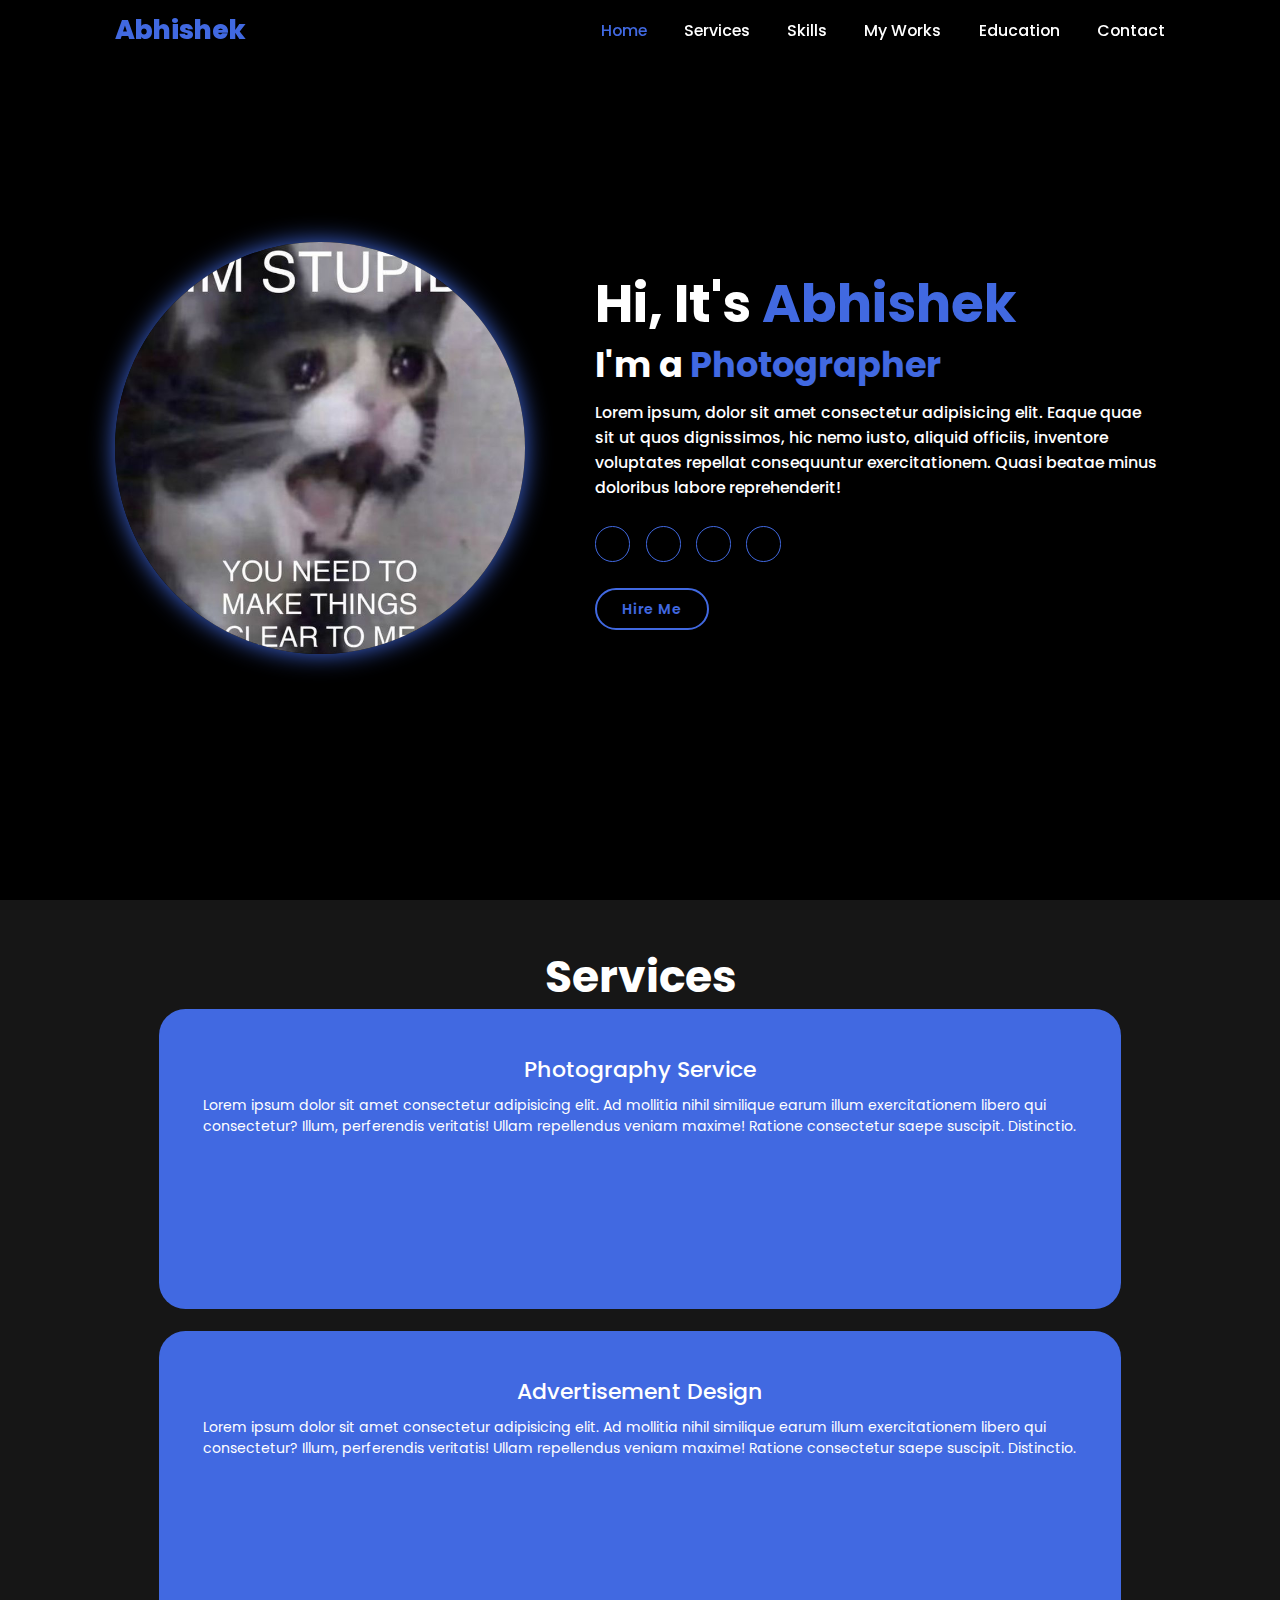
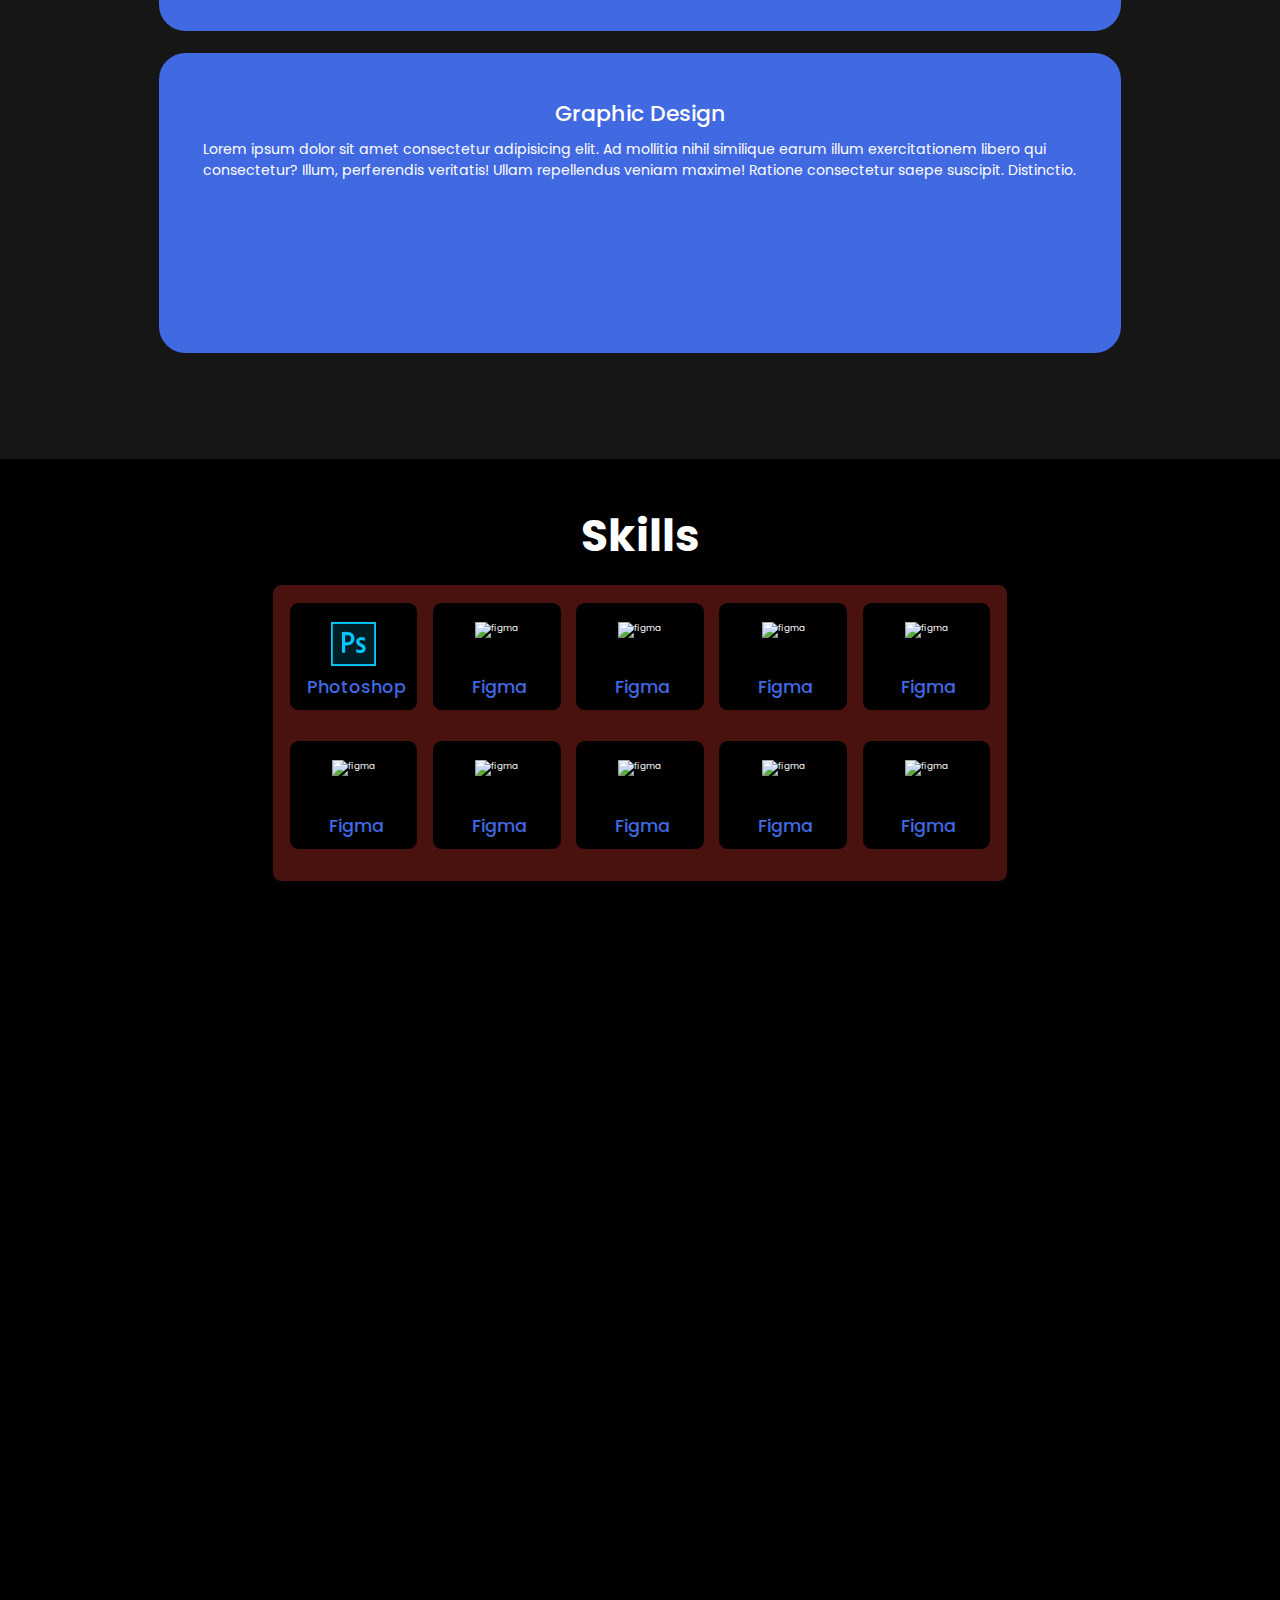
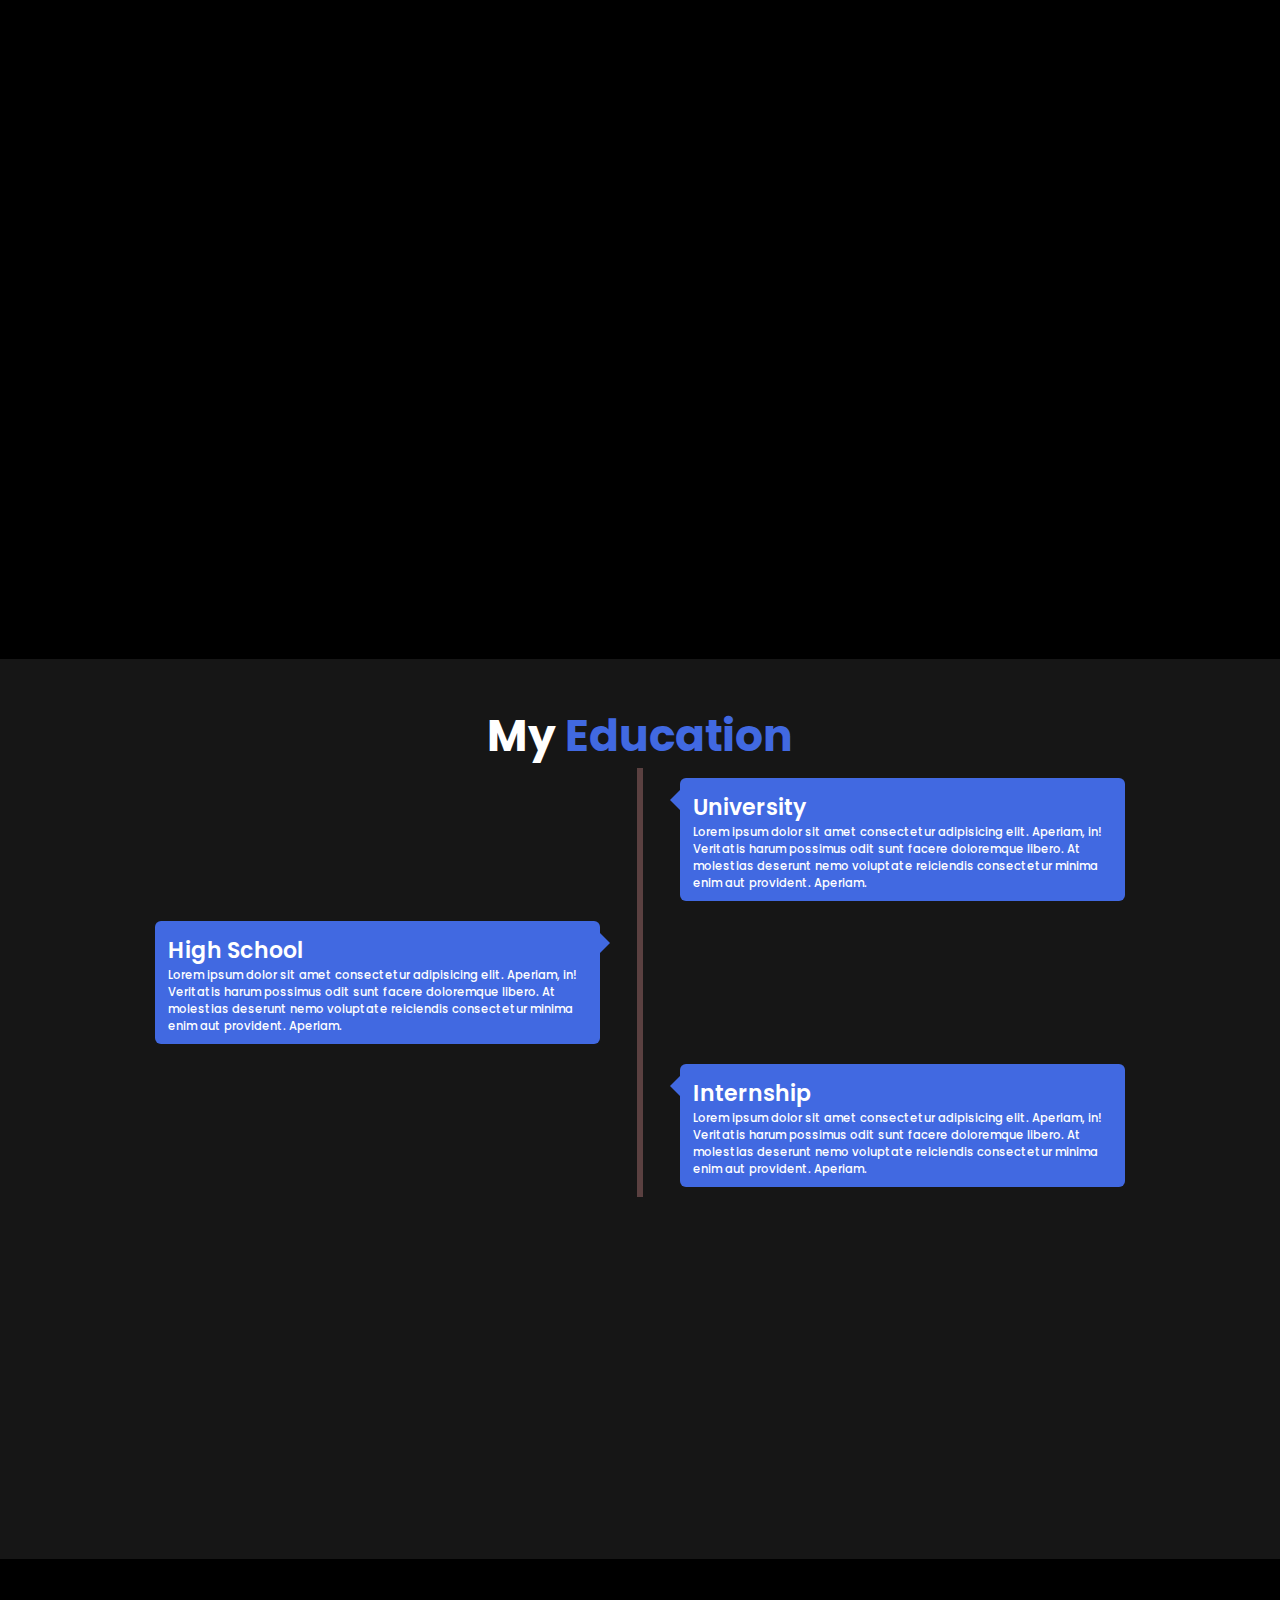
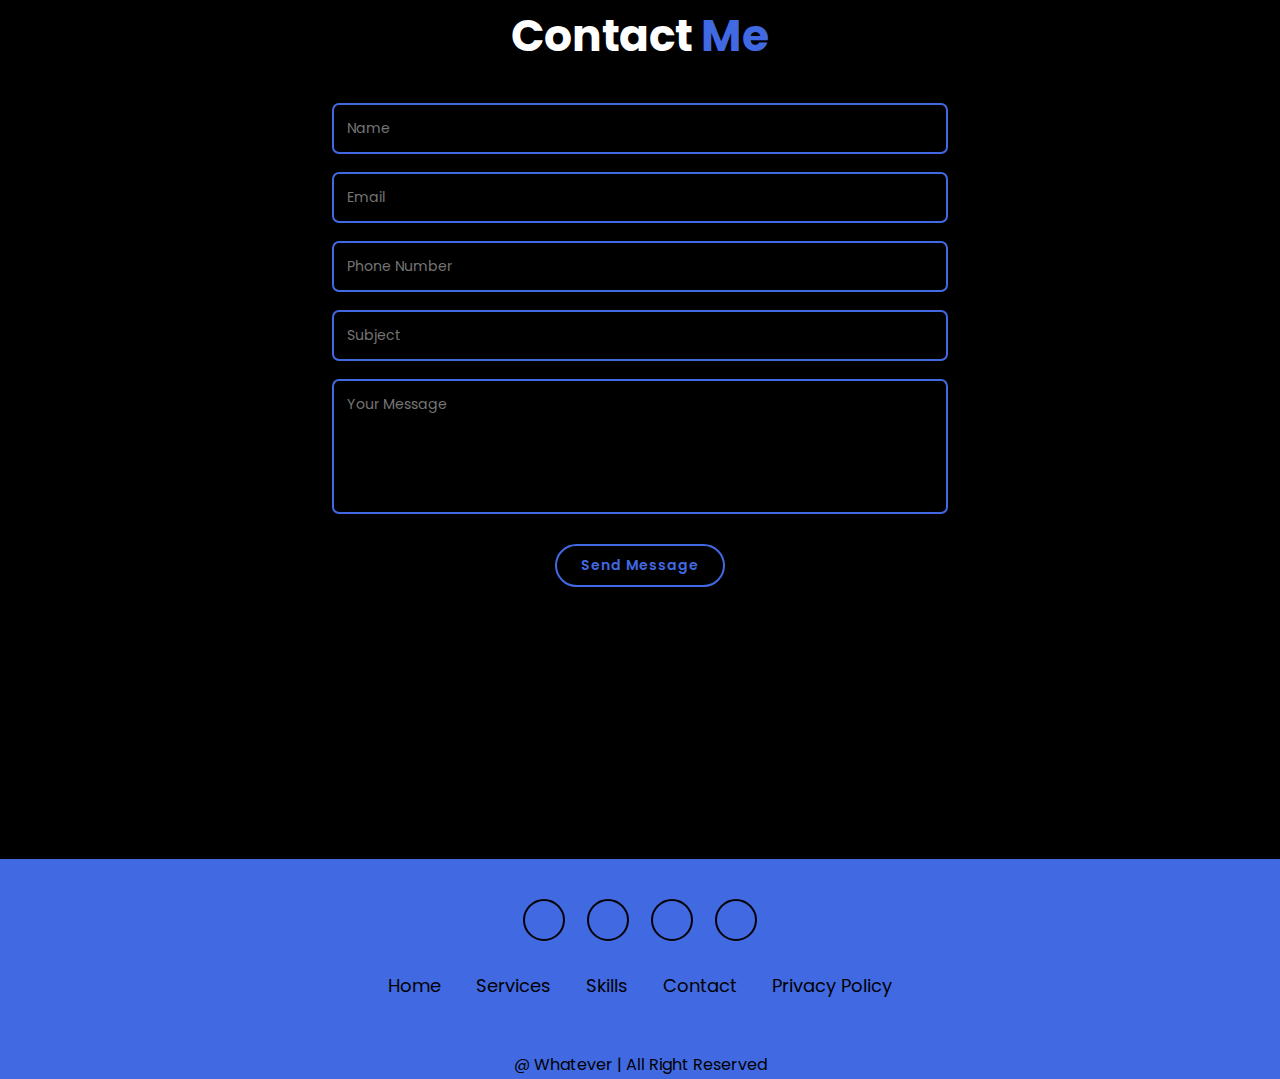
==== index.html @ 9de52132 "whatever" ====
<!DOCTYPE html>
<html lang="en">
<head>
    <meta charset="UTF-8">
    <meta name="viewport" content="width=device-width, initial-scale=1.0">
    <title>My Portfolio</title>
    <link rel="stylesheet" href="css/styles.css">

    <!--    Font Awesome Import  -->
    <link rel="stylesheet" href="https://cdnjs.cloudflare.com/ajax/libs/font-awesome/6.5.2/css/all.min.css" integrity="sha512-SnH5WK+bZxgPHs44uWIX+LLJAJ9/2PkPKZ5QiAj6Ta86w+fsb2TkcmfRyVX3pBnMFcV7oQPJkl9QevSCWr3W6A==" crossorigin="anonymous" referrerpolicy="no-referrer" />

</head>
<body>
    
    <header class="header">
        <a href="#" class="logo">Abhishek</a>

        <i class="fa-solid fa-bars" id="menu-icon"></i>

        <nav class="navbar">
            <a href="#home" class="active">Home</a> 
            <a href="#services">Services</a> 
            <a href="#skills">Skills</a> 
            <a href="#works">My Works</a>
            <a href="#education">Education</a> 
            <a href="#contact">Contact</a> 
        </nav>
    </header>

    <section class="home" id="home">
        <div class="home-img">
            <img src="assets/Profile.jpg" alt="profile">
        </div>
        <div class="home-content">
            <h1>Hi, It's <span>Abhishek</span></h1>
            <h3 class="typing-text">I'm a <span></span></h3>
            <p>Lorem ipsum, dolor sit amet consectetur adipisicing elit. Eaque quae sit ut quos dignissimos, hic nemo iusto, aliquid officiis, inventore voluptates repellat consequuntur exercitationem. Quasi beatae minus doloribus labore reprehenderit!</p>

            <div class="social-icon">
                <a href="https://linkedin.com" target="_blank"><i class="fa-brands fa-linkedin"></i></a>
                <a href="https://github.com" target="_blank"><i class="fa-brands fa-github"></i></a>
                <a href="https://twitter.com" target="_blank"><i class="fa-brands fa-x-twitter"></i></a>
                <a href="https://instagram.com" target="_blank"><i class="fa-brands fa-instagram"></i></a>
            </div>

            <a href="#" class="btn">Hire Me</a>
        </div>
    </section>

    <section class="services" id="services">
        <h2 class="heading">Services</h2>

        <div class="services-container">
            <div class="service-box">
                <div class="service-info">
                    <h4>Photography Service</h4>
                    <p>Lorem ipsum dolor sit amet consectetur adipisicing elit. Ad mollitia nihil similique earum illum exercitationem libero qui consectetur? Illum, perferendis veritatis! Ullam repellendus veniam maxime! Ratione consectetur saepe suscipit. Distinctio.</p>
                </div>
            </div>
            <div class="service-box">
                <div class="service-info">
                    <h4>Advertisement Design</h4>
                    <p>Lorem ipsum dolor sit amet consectetur adipisicing elit. Ad mollitia nihil similique earum illum exercitationem libero qui consectetur? Illum, perferendis veritatis! Ullam repellendus veniam maxime! Ratione consectetur saepe suscipit. Distinctio.</p>
                </div>
            </div>
            <div class="service-box">
                <div class="service-info">
                    <h4>Graphic Design</h4>
                    <p>Lorem ipsum dolor sit amet consectetur adipisicing elit. Ad mollitia nihil similique earum illum exercitationem libero qui consectetur? Illum, perferendis veritatis! Ullam repellendus veniam maxime! Ratione consectetur saepe suscipit. Distinctio.</p>
                </div>
            </div>
        </div>

    </section>

    <section class="skills" id="skills">
        <h2 class="heading">Skills</h2>
        <div class="container">
            <div class="row" id="skillsContainer">
                <div class="bar">
                    <div class="info">
                        <img src="assets/ps.jpg" alt="figma">
                        <span>Photoshop</span>
                    </div>
                </div>
                <div class="bar">
                    <div class="info">
                        <img src="#" alt="figma">
                        <span>Figma</span>
                    </div>
                </div>
                <div class="bar">
                    <div class="info">
                        <img src="#" alt="figma">
                        <span>Figma</span>
                    </div>
                </div>
                <div class="bar">
                    <div class="info">
                        <img src="#" alt="figma">
                        <span>Figma</span>
                    </div>
                </div>
                <div class="bar">
                    <div class="info">
                        <img src="#" alt="figma">
                        <span>Figma</span>
                    </div>
                </div>
                <div class="bar">
                    <div class="info">
                        <img src="#" alt="figma">
                        <span>Figma</span>
                    </div>
                </div>
                <div class="bar">
                    <div class="info">
                        <img src="#" alt="figma">
                        <span>Figma</span>
                    </div>
                </div>
                <div class="bar">
                    <div class="info">
                        <img src="#" alt="figma">
                        <span>Figma</span>
                    </div>
                </div>
                <div class="bar">
                    <div class="info">
                        <img src="#" alt="figma">
                        <span>Figma</span>
                    </div>
                </div>
                <div class="bar">
                    <div class="info">
                        <img src="#" alt="figma">
                        <span>Figma</span>
                    </div>
                </div>
            </div>
        </div>
    </section>

    <section class="works" id="works">
        <div class="gallery">

        </div>
    </section>

    <section class="education" id="education">
        <h2 class="heading">My <span>Education</span></h2>
        <div class="timeline">
            <div class="container right">
                <div class="content">
                    <div class="tag">
                        <h2>University</h2>
                    </div>
                    <div class="decs">
                        <p>Lorem ipsum dolor sit amet consectetur adipisicing elit. Aperiam, in! Veritatis harum possimus odit sunt facere doloremque libero. At molestias deserunt nemo voluptate reiciendis consectetur minima enim aut provident. Aperiam.</p>
                    </div>
                </div>
            </div>
            <div class="container left">
                <div class="content">
                    <div class="tag">
                        <h2>High School</h2>
                    </div>
                    <div class="decs">
                        <p>Lorem ipsum dolor sit amet consectetur adipisicing elit. Aperiam, in! Veritatis harum possimus odit sunt facere doloremque libero. At molestias deserunt nemo voluptate reiciendis consectetur minima enim aut provident. Aperiam.</p>
                    </div>
                </div>
            </div>
            <div class="container right">
                <div class="content">
                    <div class="tag">
                        <h2>Internship</h2>
                    </div>
                    <div class="decs">
                        <p>Lorem ipsum dolor sit amet consectetur adipisicing elit. Aperiam, in! Veritatis harum possimus odit sunt facere doloremque libero. At molestias deserunt nemo voluptate reiciendis consectetur minima enim aut provident. Aperiam.</p>
                    </div>
                </div>
            </div>
        </div>
    </section>

    <section class="contact" id="contact">
        <h2 class="heading">Contact <span>Me</span></h2>
        <form action="">
            <div class="input-box">
                <input type="text" name="name" placeholder="Name" required>
                <input type="email" placeholder="Email" required>
                <input type="number" placeholder="Phone Number" required>
                <input type="text" placeholder="Subject">
            </div>
            <textarea name="" id="" cols="30" rows="5" placeholder="Your Message"></textarea>
            <input type="submit" value="Send Message" class="btn">
        </form>
    </section>

    <footer class="footer">
        <div class="social">
            <a href="#" target="_blank"><i class="fa-brands fa-linkedin"></i></a>
            <a href="#" target="_blank"><i class="fa-brands fa-github"></i></a>
            <a href="#" target="_blank"><i class="fa-brands fa-x-twitter"></i></a>
            <a href="#" target="_blank"><i class="fa-brands fa-instagram"></i></a>
        </div>
        <ul class="list">
            <li><a href="#home">Home</a></li>
            <li><a href="#services">Services</a></li>
            <li><a href="#skills">Skills</a></li>
            <li><a href="#contact">Contact</a></li>
            <li><a href="Privacy.html" target="_blank">Privacy Policy</a></li>
        </ul>
        <p class="copyright">
            @ Whatever | All Right Reserved
        </p>
    </footer>

<script src="https://cdnjs.cloudflare.com/ajax/libs/wow/1.1.2/wow.min.js" integrity="sha512-Eak/29OTpb36LLo2r47IpVzPBLXnAMPAVypbSZiZ4Qkf8p/7S/XRG5xp7OKWPPYfJT6metI+IORkR5G8F900+g==" crossorigin="anonymous" referrerpolicy="no-referrer"></script>
<script src="script/script.js"></script>
</body>
</html>
---- css/styles.css ----
@import url('https://fonts.googleapis.com/css2?family=Poppins:ital,wght@0,100;0,200;0,300;0,400;0,500;0,600;0,700;0,800;0,900;1,100;1,200;1,300;1,400;1,500;1,600;1,700;1,800;1,900&display=swap');

* {
    margin: 0;
    padding: 0;
    box-sizing: border-box;
    text-decoration: none;
    border: none;
    outline: none;
    scroll-behavior: smooth;
    font-family: 'Poppins', sans-serif;
}

:root {
    --bg-color: #000000;
    --second-bg-color: #161616;
    --text-color: #fff;
    --main-color: #4169e1;
}

html {
    font-size: 62.5%;
    overflow-x: hidden;
}

body {
    background: var(--bg-color);
    font-family: 'Poppins', sans-serif;
    color: var(--text-color);
}

html::-webkit-scrollbar {
    width: 0.8rem;
}

html::-webkit-scrollbar-track {
    background: var(--bg-color);
}

html::-webkit-scrollbar-thumb {
    background: var(--main-color);
}

.header {
    position: fixed;
    top: 0;
    background: rgba(0,0,0,0.5);
    left: 0;
    width: 100%;
    padding: 3rem 9%;
    filter: drop-shadow(10px);
    display: flex;
    justify-content: space-between;
    align-items: center;
    z-index: 100;
    height: 60px;
}

.logo {
    font-size: 3rem;
    color: var(--main-color);
    font-weight: 800;
    cursor: pointer;
    transition: .5s ease;
}

.logo:hover {
    transform: scale(1.1);
}

.navbar a {
    font-size: 1.8rem;
    color: var(--text-color);
    margin-left: 4rem;
    font-weight: 500;
    transition: .3s ease;
    border-bottom: 3px solid transparent;
}

.navbar a:hover,
.navbar a.active {
    color: var(--main-color);
    border-bottom: 3px solid var();
}

#menu-icon {
    font-size: 3.6rem;
    color: var(--main-color);
    display: none;
}

@media (max-width:995px) {
    #menu-icon {
        display: block;
    }

    .navbar {
        position: absolute;
        top: 100%;
        right: 0;
        width: 40%;
        border-left: 3px solid var(--main-color);
        border-bottom: 3px solid var(--main-color);
        border-bottom-left-radius: 2rem;
        padding: 1rem 3%;
        background-color: var(--second-bg-color);
        border-top: 0.1rem solid rgba(0,0,0,0.1);
        display: none;
    }

    .navbar.active {
        display: block;
    }

    .navbar a {
        display: block;
        font-size: 2rem;
        margin: 3rem 0;
    }

    .navbar a:hover,
    .navbar a.active {
        padding: 1rem;
        border-radius: 0.5rem;
        border-bottom: 0.5rem solid var(--main-color);
    }
}

section {
    min-height: 100vh;
    padding: 5rem 9% 5rem;
}

.home {
    display: flex;
    justify-content: center;
    align-items: center;
    gap: 8rem;
    background: var(--bg-color);
}

.home .home-content h1 {
    font-size: 6rem;
    font-weight: 700;
    line-height: 1.3;
}

span {
    color: var(--main-color);
}

.home-content h3 {
    font-size: 4rem;
    margin-bottom: 1rem;
    font-weight: 700;
}

.home-img {
    border-radius: 50%;
}

.home-img img {
    position: relative;
    width: 32vw;
    border-radius: 50%;
    box-shadow: 0 0 25px var(--main-color);
    cursor: pointer;
    transition: 0.3s ease;
}

.home-img img:hover {
    transform: scale(1.01);
    filter: drop-shadow(0 0 25px var(--main-color));
}

.home-content p {
    font-size: 1.8rem;
    font-weight: 500;
}

.social-icon a { 
    display: inline-flex;
    justify-content: center;
    align-items: center;
    width: 4rem;
    height: 4rem;
    border: 0.2rem solid var(--main-color);
    font-size: 2rem;
    border-radius: 50%;
    color: var(--main-color);
    margin: 3rem 1.5rem 3rem 0;
    transition: 0.3s ease;
}

.social-icon a:hover {
    color: white;
    transform: scale(1.3) translateY(-5px);
    background: var(--main-color);
    box-shadow: 0 0 25px var(--main-color);
}

.btn {
    display: inline-block;
    padding: 1rem 2.8rem;
    background: var(--bg-color);
    border-radius: 4rem;
    font-size: 1.6rem;
    color: var(--main-color);
    border: 2px solid var(--main-color);
    letter-spacing: .1rem;
    font-weight: 600;
    transition: 0.3s ease;
    cursor: pointer;
}

.btn:hover {
    transform: scale(1.03);
    background-color: var(--main-color);
    color: var(--text-color);
    box-shadow: 0 0 25px var(--main-color);
}

.typing-text {
    font-size: 34px;
    font-weight: 600;
    min-width: 280px;
}

.typing-text span {
    position: relative;
}

.typing-text span::before {
    content: 'Photographer';
    color: var(--main-color);
}

/*
.typing-text span::before {
    content: 'Software Developer';
    color: var(--main-color);
    animation: words 20s infinite;
}

.typing-text span::after {
    content: '';
    background: var(--bg-color);
    position: absolute;
    width: calc(100% + 8px);
    height: 100%;
    border-left: 3px solid var(--bg-color);
    right: -8px;
    animation: cursor 0.6s infinite, typing 20s steps(14) infinite;
}

@keyframes cursor {
    to {
        border-left: 3px solid var(--main-color);
    }
}

@keyframes words {
    0%, 20% {
        content: 'Web Developer';
    }
    21%, 40% {
        content: 'Software Developer';
    }
    41%, 60% {
        content: 'Web Designer';
    }
    61%, 80% {
        content: 'Photographer';
    }
    81%, 100% {
        content: 'Youtuber';
    }
}

@keyframes typing{
    10%, 15%,
    30%, 35%,
    50%, 55%,
    70%, 75%,
    90%, 95% {
        width: 0;
    }

    5%, 20%,
    25%, 40%,
    45%, 60%,
    65%, 80%, 85% {
        width: calc(100% + 8px);
    }
}
*/

@media (max-width:1000px) {
    .home {
        gap: 4rem;
    }
}

@media (max-width:995px) {
    .home {
        flex-direction: column;
        margin: 5rem 4rem;
    }

    .home .home-content h3 {
        font-size: 2.5rem;
    }

    .home-content h3 {
        font: 2.5rem;
    }

    .home-content h1 {
        font-size: 5rem;
    }

    .home-img img {
        width: 70vw;
        margin-top: 4rem;
    }
}

/*  Service Section */

.services {
    background: var(--second-bg-color);
}

.heading {
    font-size: 5rem;
    text-align: center;
}

.services-container {
    display: grid;
    grid-template-columns: repeat(3, 1fr);
    align-items: center;
    gap: 2.5rem;
}

.service-box {
    background-color: var(--main-color);
    height: 300px;
    border-radius: 3rem;
    cursor: pointer;
    transition: 0.3s ease;
}

.service-box:hover {
    background: transparent;
    color: var(--text-color);
    transform: scale(1.03);
    border: 1px solid var(--main-color);
}

.service-box .service-info {
    display: flex;
    flex-direction: column;
    text-align: left;
    max-height: 200px;
    justify-content: center;
    align-items: center;
    padding: 5rem;
}

.service-info h4 {
    font-size: 2.5rem;
    font-weight: 500;
    margin-bottom: 1rem;
}

.service-info p {
    font-size: 1.6rem;
    font-weight: 400;
    max-height: 100px;
    margin: auto;
}

@media (max-width:991px) {
    section {
        padding: 10rem 3% 2rem;
    }

    .services {
        padding-bottom: 7rem;
    }
}

@media (max-width:895px) {
    .services h2 {
        margin-bottom: 3rem;
    }

    .services-container {
        grid-template-columns: repeat(1, 1fr);
    }
}

/*  Skills Section  */

.skills {
    background: var(--bg-color);
}

.skills .container {
    background: #e1362c54;
    color: var(--text-color);
    border-radius: 1rem;
    padding: 2rem;
    width: 70%;
    margin: auto;
    margin-top: 2rem;
}

.skills .container .row {
    display: grid;
    grid-template-columns: repeat(5, 1fr);
    flex-wrap: wrap;
    gap: 1.8rem;
}

.skills .container .bar {
    margin-bottom: 15px;
    padding: 10px;
    border-radius: 1rem;
    background: var(--bg-color);
    cursor: pointer;
    transition: 0.3s ease;
}

.skills .container .bar:hover {
    box-shadow: 0 4px 10px var(--main-color);
    transform: scale(1.03);
}

.skills .container .bar .info {
    display: flex;
    flex-direction: column;
    align-items: center;
    gap: 1rem;
    margin-top: 1rem;
}

.skills .container .bar .info img {
    height: 5rem;
    width: auto;
}

.skills .container .bar .info span {
    font-size: 2rem;
    font-weight: 500;
    margin-left: 0.5rem;
}

@media screen and (max-width:600px) {
    .skills .container {
        margin: 0;
        padding: 0;
    }

    .skills .container .row {
        grid-template-columns: repeat(2, 1fr);
        margin: 1rem;
        padding: 2rem 0.2rem 2rem 0.2rem;
        gap: 1rem;
    }

    .skills .container {
        margin-top: 5px;
        width: 100%;
    }
}

/*  Education Section   */

.education {
    background: var(--second-bg-color);
}

.education .timeline {
    position: relative;
    max-width: 1200px;
    margin: 0 auto;
}

.education .timeline::after {
    content: '';
    position: absolute;
    width: 6px;
    background: rgb(90, 64, 64);
    top: 0;
    bottom: 0;
    left: 50%;
    margin-left: -3px;
    z-index: -2px;
}

.education .container {
    padding: 10px 40px;
    position: relative;
    background-color: inherit;
    width: 50%;
}

.education .container::after {
    content: \f501;
    position: absolute;
    width: 25px;
    height: 25px;
    line-height: 25px;
    right: -17px;
    background-color: rgb(252, 252, 252);
    border: 4px solid var(--main-color);
    top: 15px;
    border-radius: 50%;
    z-index: 100;
    font-size: 1.89rem;
    text-align: center;
    font-weight: 600;
    font-family: "Font Awesome\ 5 Free";
    color: rgb(90, 64, 64);
}

.education .left {
    left: 0;
}

.education .right {
    left: 50%;
}

.education .left::before {
    content: '';
    height: 0;
    position: absolute;
    top: 22px;
    width: 9;
    z-index: 1;
    right: 30px;
    border: medium solid var(--main-color);
    border-width: 10px 0 10px 10px;
    border-color: transparent transparent transparent var(--main-color);
}

.education .right::before {
    content: '';
    height: 0;
    position: absolute;
    top: 22px;
    width: 0;
    z-index: 1;
    left: 30px;
    border: medium solid var(--main-color);
    border-width: 10px 10px 10px 0;
    border-color: transparent var(--main-color) transparent transparent;
}

.education .right::after {
    left: -16px;
}

.education .content {
    background: var(--main-color);
    position: relative;
    border-radius: 6px;
}

.education .content .tag {
    font-size: 1.5rem;
    padding-top: 1.5rem;
    padding-left: 1.5rem;
}

.education .content .decs {
    margin-left: 1.5rem;
    padding-bottom: 1rem;
}

.education .content .tag h2 {
    font-size: 2.5rem;
    font-weight: 600;
    color: white;
}

.education .content .decs p {
    font-size: 1.3rem;
    font-weight: 500;
    color: white;
}

@media screen and (max-width:600px) {
    .education .timeline {
        margin-top: 2rem;
    }

    .education .timeline::after {
        left: 31px;
    }

    .education .container {
        width: 100%;
        padding-left: 8rem;
        padding-right: 2rem;
    }

    .education .container::after {
        font-size: 2.2rem;
    }

    .education .container::before {
        left: 61px;
        border: medium solid var(--main-color);
        border-width: 10px 10px 10px 0;
        border-color: transparent var(--main-color) transparent transparent;
    }

    .education .left::after {
        left: 15px;
    }

    .education .right::after {
        left: 15px;
    }

    .education .right {
        left: 0%;
    }
}

/*  Contact Section */
.contact h2 {
    margin-bottom: 3rem;
    color: white;
}

.contact form {
    max-width: 70rem;
    margin: 1rem auto;
    margin-bottom: 3rem;
    text-align: center;
}

.contact form .input-box {
    display: flex;
    justify-content: center;
    flex-wrap: wrap;
}

.contact form .input-box input,
.contact form textarea {
    width: 100%;
    padding: 1.5rem;
    font-size: 1.6rem;
    color: var(--text-color);
    background: var(--bg-color);
    border-radius: 0.8rem;
    border: 2px solid var(--main-color);
    margin: 1rem 0;
    resize: none;
}

.contact form .btn {
    margin-top: 2rem;
}

/*  Footer Section  */

.footer {
    position: relative;
    bottom: 0;
    width: 100%;
    padding: 40px 0;
    height: 25rem;
    background-color: var(--main-color);
}

.footer .social {
    text-align: center;
    padding-bottom: 25px;
    color: black;
}

.footer .social a {
    font-size: 25px;
    color: black;
    border: 2px solid black;
    width: 42px;
    height: 42px;
    line-height: 42px;
    display: inline-block;
    text-align: center;
    border-radius: 50%;
    margin: 0 10px;
    transition: 0.3s ease;
}

.footer .social a:hover {
    box-shadow: 0 0 25px var(--bg-color);
    transform: scale(1.2) translateY(-5px);
    background: black;
    color: var(--main-color);
}

.footer ul {
    margin-top: 0;
    padding: 0;
    font-size: 18px;
    line-height: 1.8;
    margin-bottom: 0;
    text-align: center;
}

.footer ul li a {
    color: black;
    border-bottom: 3px solid transparent;
    transition: 0.3s ease;
}

.footer ul li a:hover {
    border-bottom: 3px solid black;
}

.footer ul li {
    display: inline-block;
    padding: 0 15px;
}

.footer .copyright {
    margin-top: 50px;
    text-align: center;
    font-size: 16px;
    color: black;
}

@media (max-width:1285px) {
    html {
        font-size: 55%;
    }

    .services-container {
        padding-bottom: 7rem;
        grid-template-columns: repeat(1, 1fr);
        margin: 0 5rem;
    }
}

@media (max-width:991px) {
    .header {
        padding: 2rem 3%;
    }

    section {
        padding: 10rem 3% 2rem;
    }

    .services {
        padding-bottom: 7rem;
    }

    .footer {
        padding: 2rem 3%;
    }
}

@media (max-width:895) {
    .services h2 {
        margin-bottom: 3rem;
    }
    
    .services-container {
        grid-template-columns: repeat(1, 1fr);
    }
}
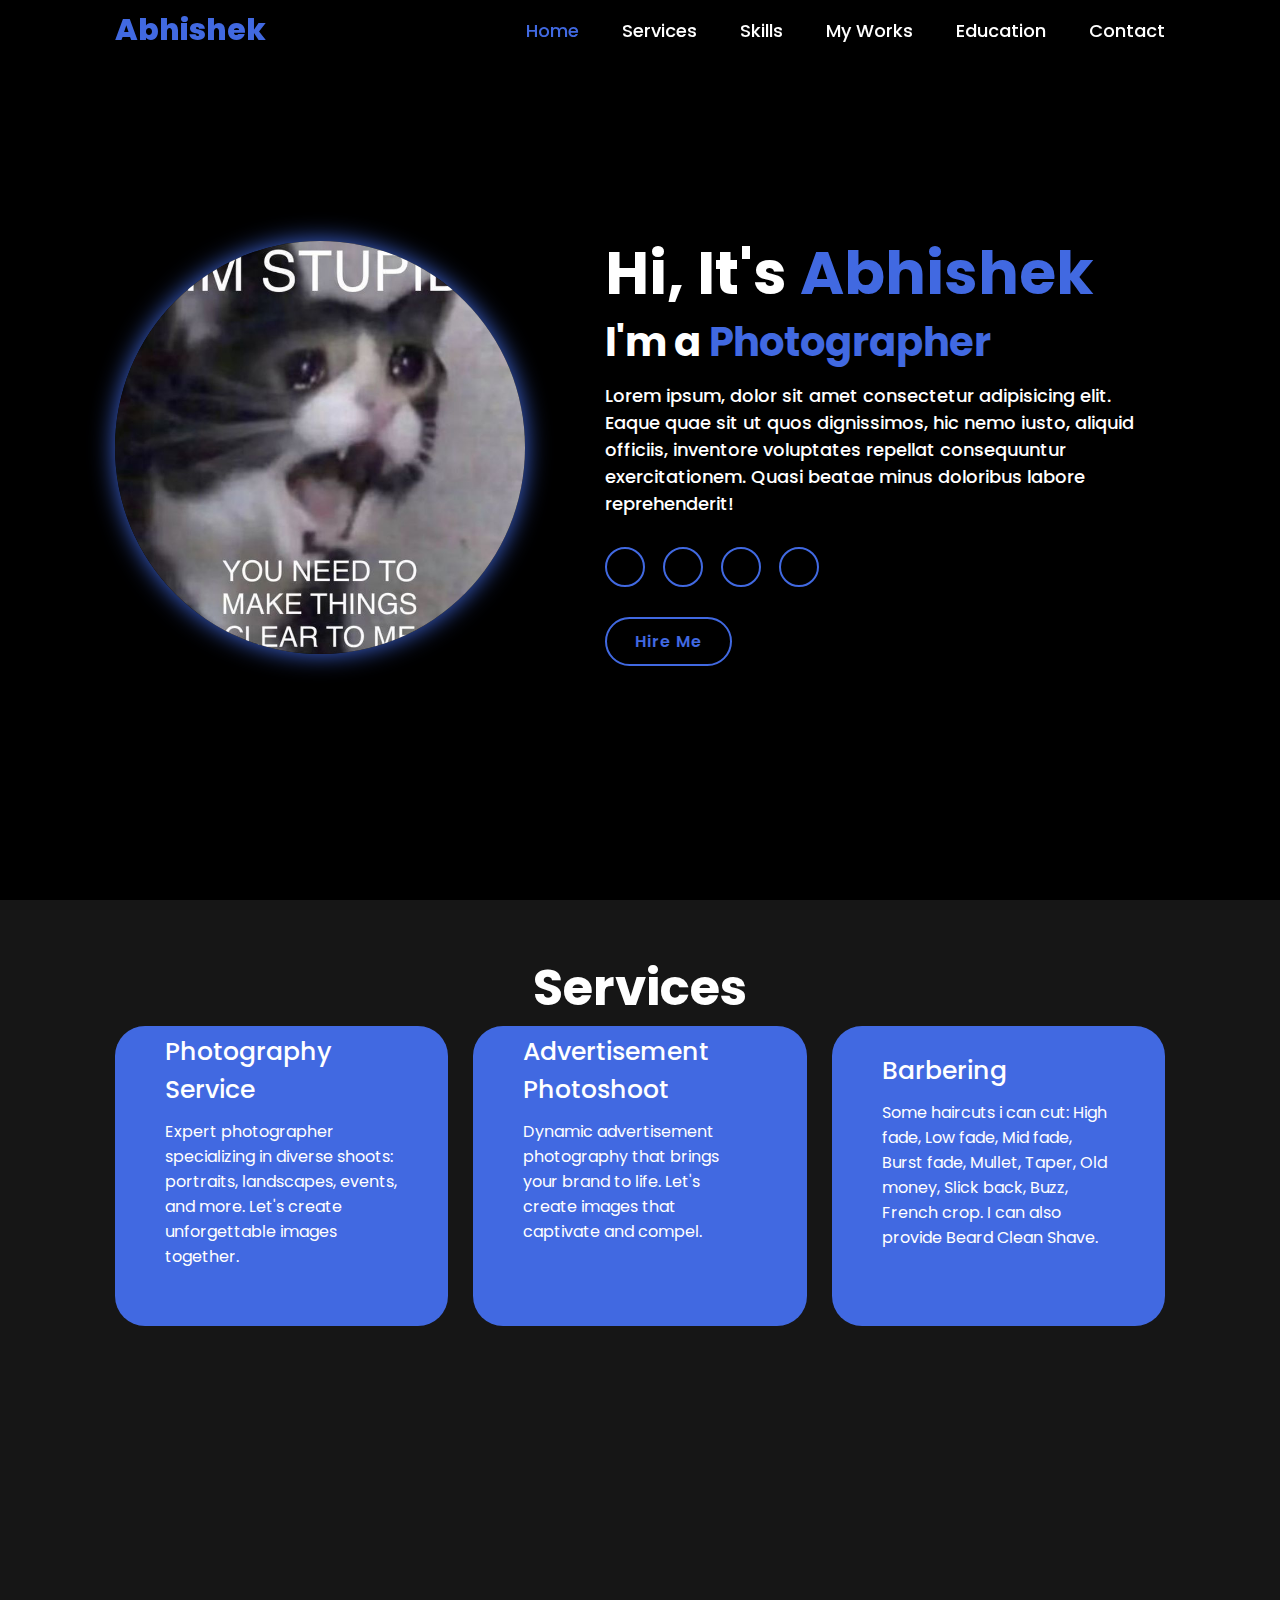
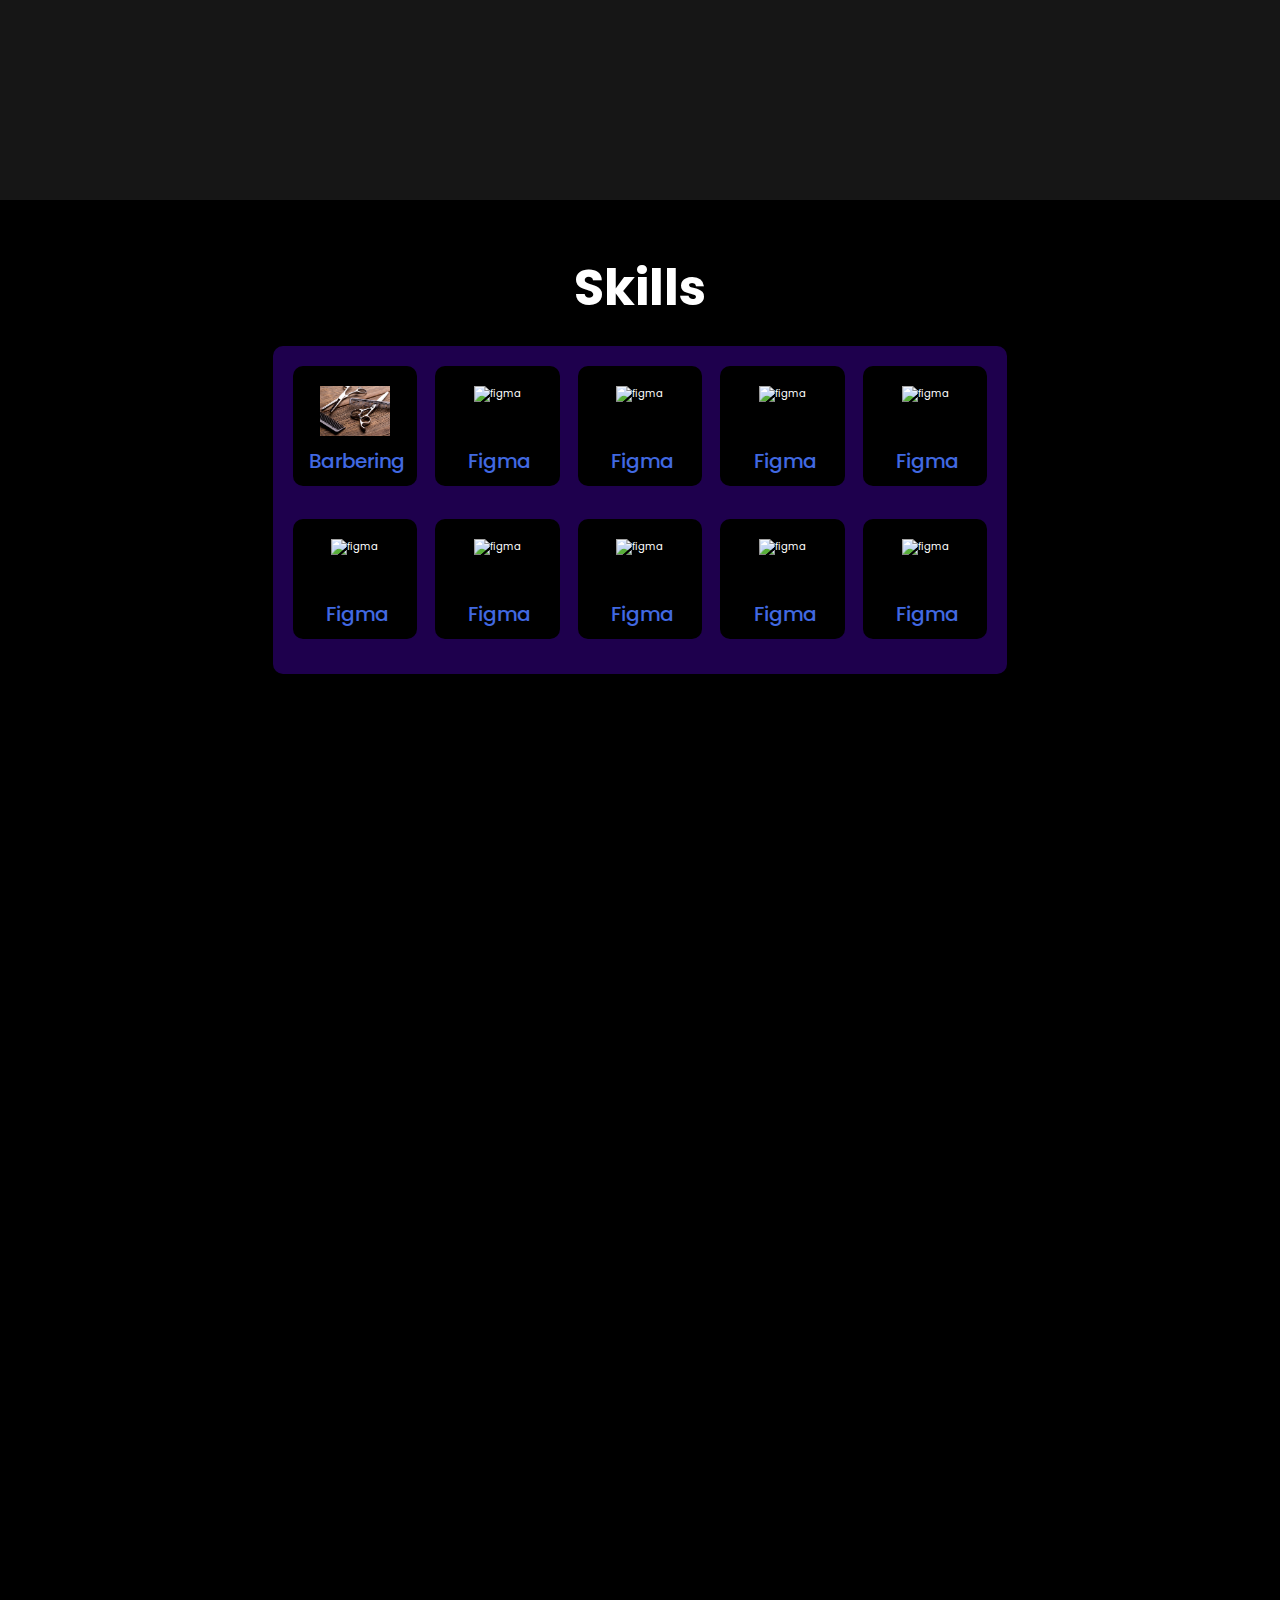
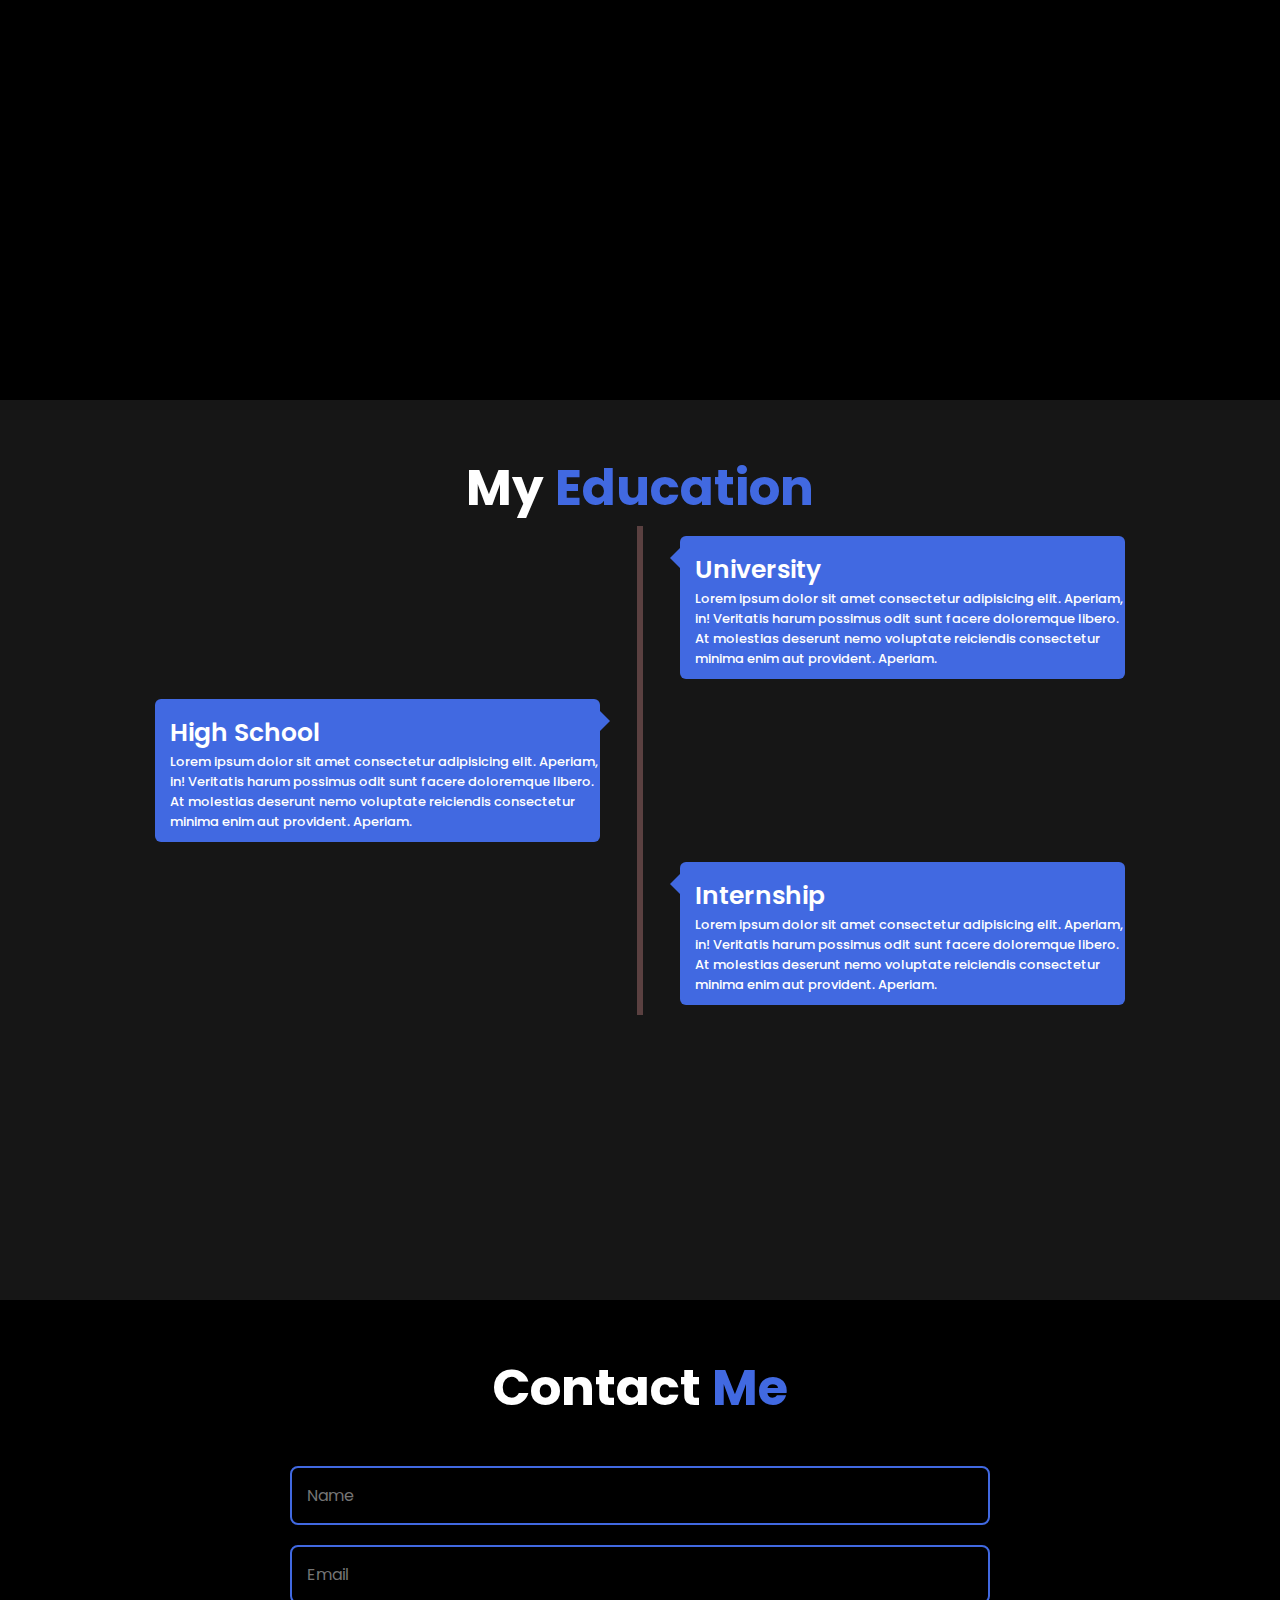
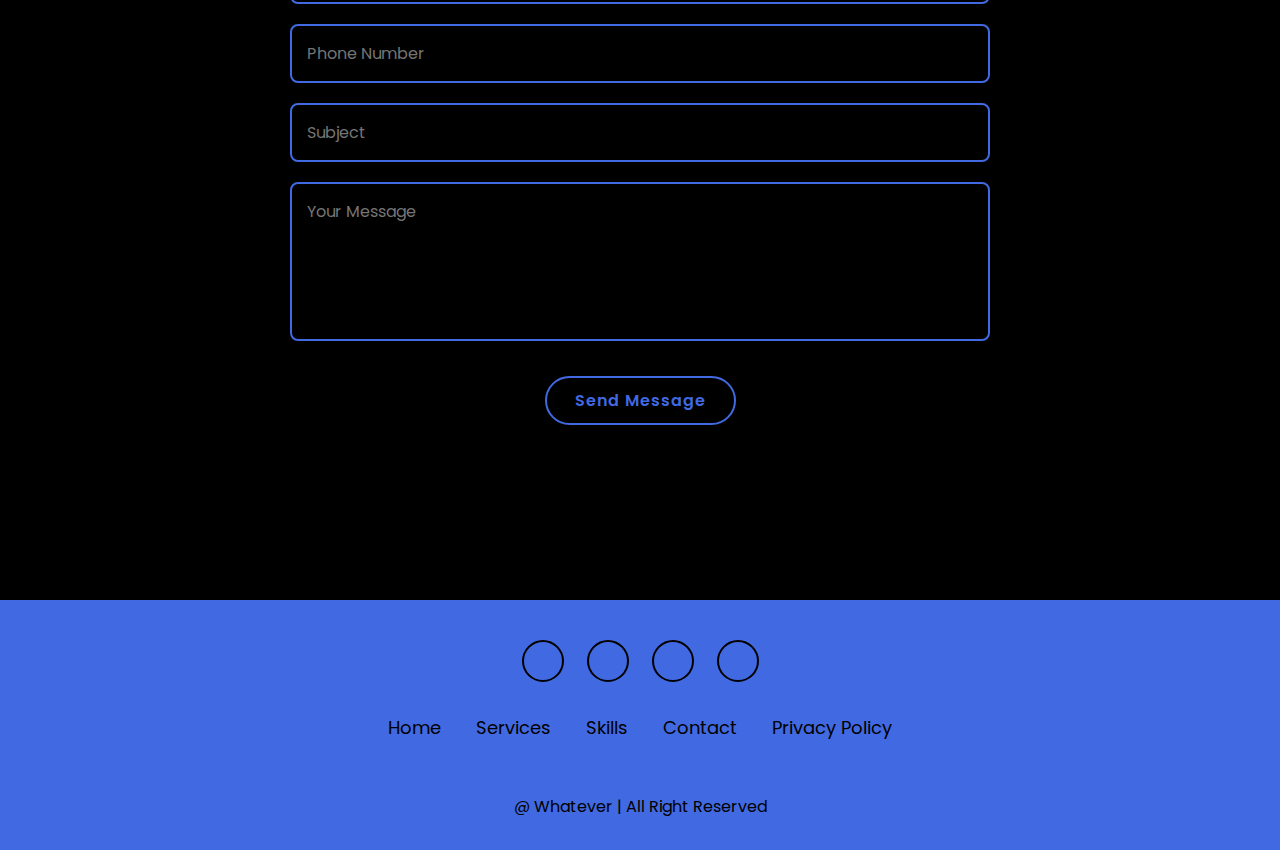
==== commit 1788fef7: "yeaa" ====
--- a/index.html
+++ b/index.html
@@ -54,23 +54,43 @@
             <div class="service-box">
                 <div class="service-info">
                     <h4>Photography Service</h4>
+                    <p>Expert photographer specializing in diverse shoots: portraits, landscapes, events, and more. Let's create unforgettable images together.</p>
+                </div>
+            </div>
+            <div class="service-box">
+                <div class="service-info">
+                    <h4>Advertisement Photoshoot</h4>
+                    <p>Dynamic advertisement photography that brings your brand to life. Let's create images that captivate and compel.</p>
+                </div>
+            </div>
+            <div class="service-box">
+                <div class="service-info">
+                    <h4>Barbering</h4>
+                    <p>Some haircuts i can cut: High fade, Low fade, Mid fade, Burst fade, Mullet, Taper, Old money, Slick back, Buzz, French crop. I can also provide Beard Clean Shave.</p>
+                </div>
+            </div>
+        
+<!--
+            <div class="service-box">
+                <div class="service-info">
+                    <h4>Photography Service</h4>
                     <p>Lorem ipsum dolor sit amet consectetur adipisicing elit. Ad mollitia nihil similique earum illum exercitationem libero qui consectetur? Illum, perferendis veritatis! Ullam repellendus veniam maxime! Ratione consectetur saepe suscipit. Distinctio.</p>
                 </div>
             </div>
             <div class="service-box">
                 <div class="service-info">
-                    <h4>Advertisement Design</h4>
+                    <h4>Photography Service</h4>
                     <p>Lorem ipsum dolor sit amet consectetur adipisicing elit. Ad mollitia nihil similique earum illum exercitationem libero qui consectetur? Illum, perferendis veritatis! Ullam repellendus veniam maxime! Ratione consectetur saepe suscipit. Distinctio.</p>
                 </div>
             </div>
             <div class="service-box">
                 <div class="service-info">
-                    <h4>Graphic Design</h4>
+                    <h4>Photography Service</h4>
                     <p>Lorem ipsum dolor sit amet consectetur adipisicing elit. Ad mollitia nihil similique earum illum exercitationem libero qui consectetur? Illum, perferendis veritatis! Ullam repellendus veniam maxime! Ratione consectetur saepe suscipit. Distinctio.</p>
                 </div>
             </div>
         </div>
-
+    -->
     </section>
 
     <section class="skills" id="skills">
@@ -79,8 +99,8 @@
             <div class="row" id="skillsContainer">
                 <div class="bar">
                     <div class="info">
-                        <img src="assets/ps.jpg" alt="figma">
-                        <span>Photoshop</span>
+                        <img src="assets/scissor.png" alt="scissor">
+                        <span>Barbering</span>
                     </div>
                 </div>
                 <div class="bar">
--- a/css/styles.css
+++ b/css/styles.css
@@ -80,7 +80,6 @@
 .navbar a:hover,
 .navbar a.active {
     color: var(--main-color);
-    border-bottom: 3px solid var();
 }
 
 #menu-icon {
@@ -338,8 +337,8 @@
 
 .services-container {
     display: grid;
+    align-items: center;
     grid-template-columns: repeat(3, 1fr);
-    align-items: center;
     gap: 2.5rem;
 }
 
@@ -364,7 +363,7 @@
     text-align: left;
     max-height: 200px;
     justify-content: center;
-    align-items: center;
+    align-items: baseline;
     padding: 5rem;
 }
 
@@ -408,7 +407,7 @@
 }
 
 .skills .container {
-    background: #e1362c54;
+    background: #5a00ea54;
     color: var(--text-color);
     border-radius: 1rem;
     padding: 2rem;
@@ -737,18 +736,6 @@
     color: black;
 }
 
-@media (max-width:1285px) {
-    html {
-        font-size: 55%;
-    }
-
-    .services-container {
-        padding-bottom: 7rem;
-        grid-template-columns: repeat(1, 1fr);
-        margin: 0 5rem;
-    }
-}
-
 @media (max-width:991px) {
     .header {
         padding: 2rem 3%;
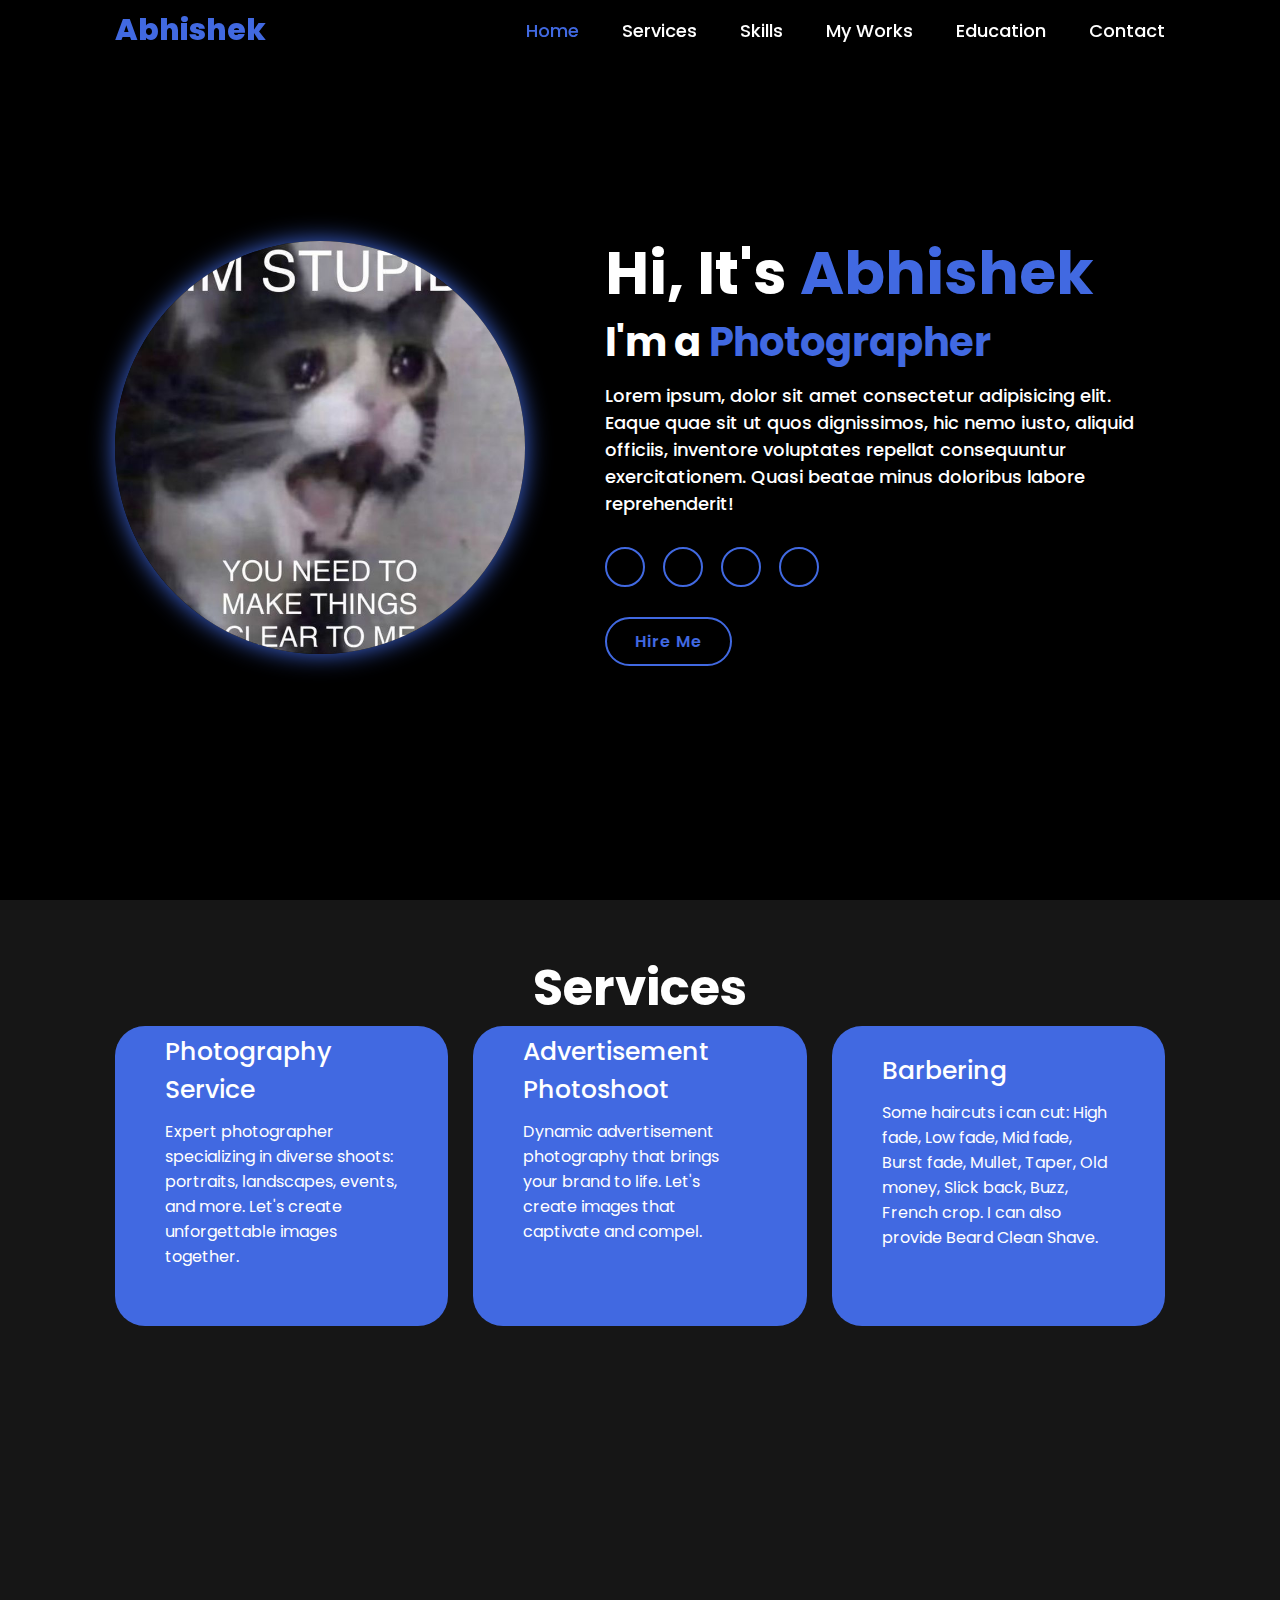
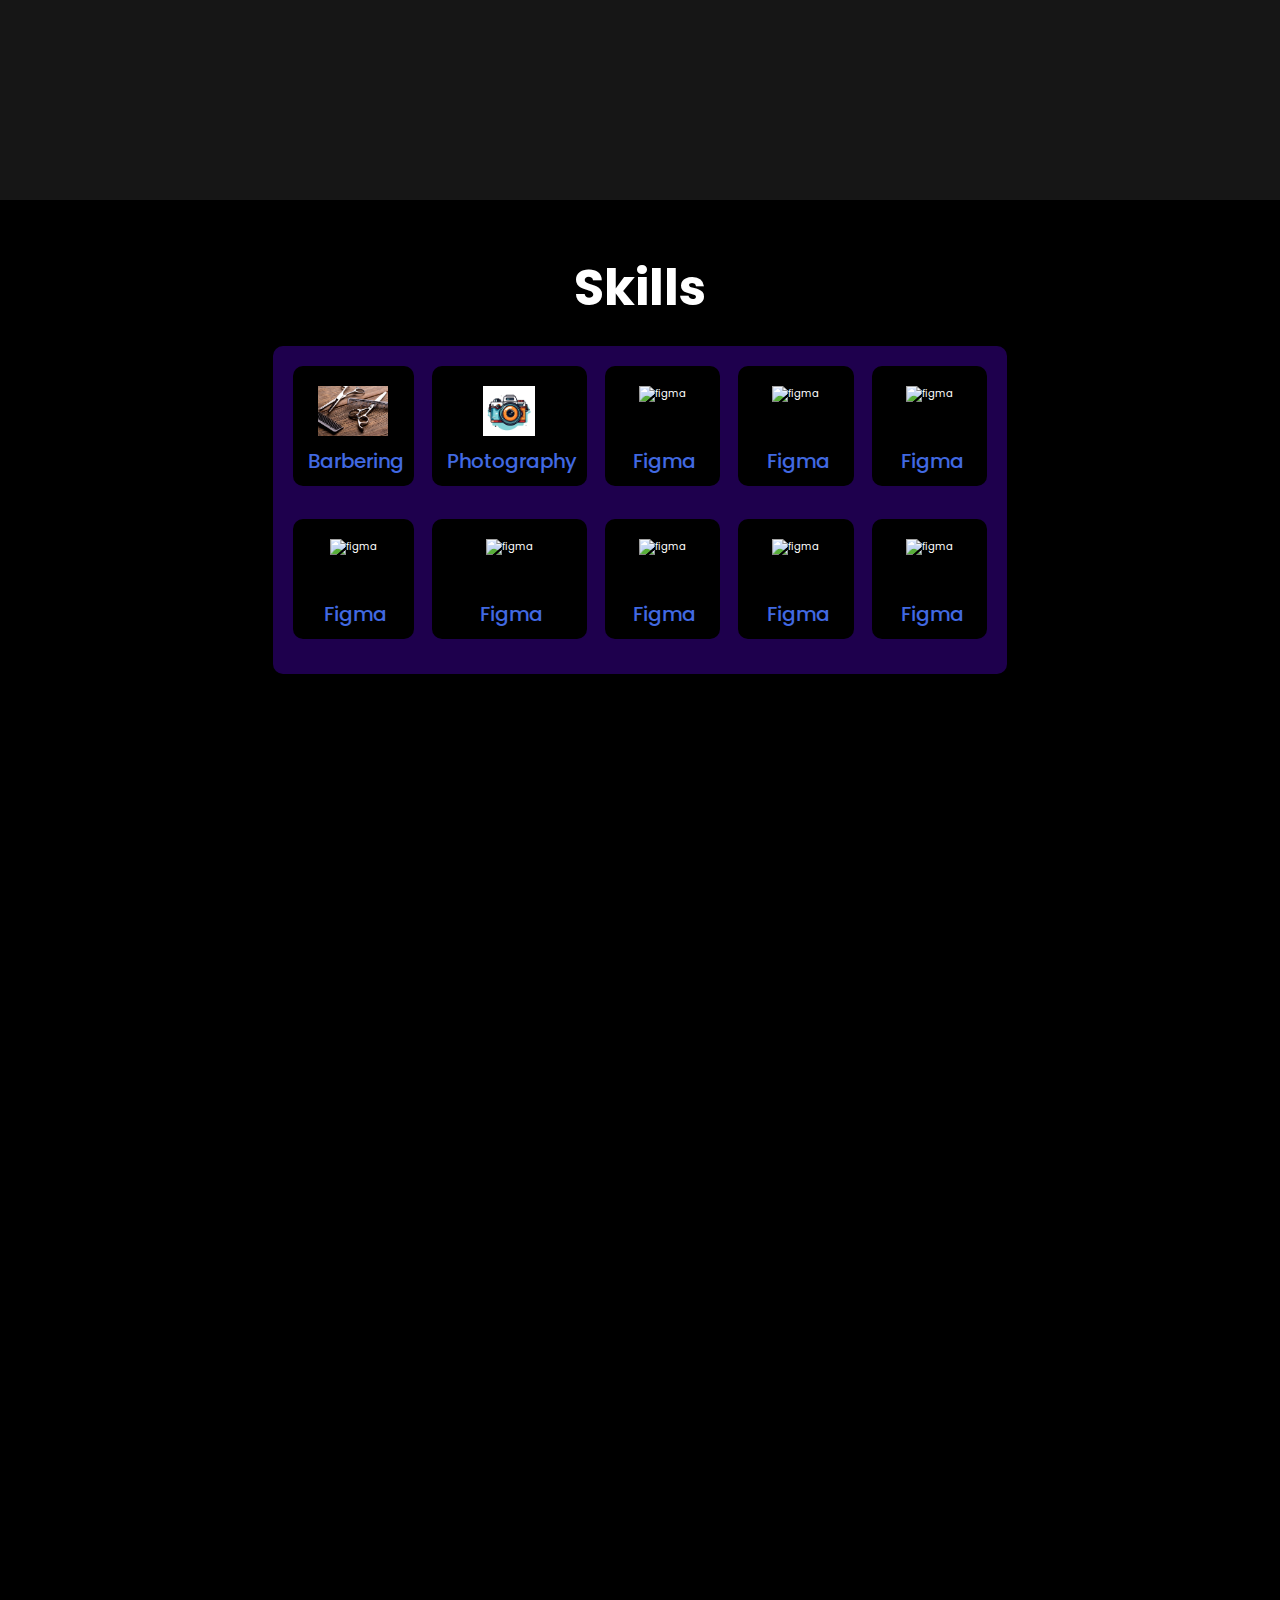
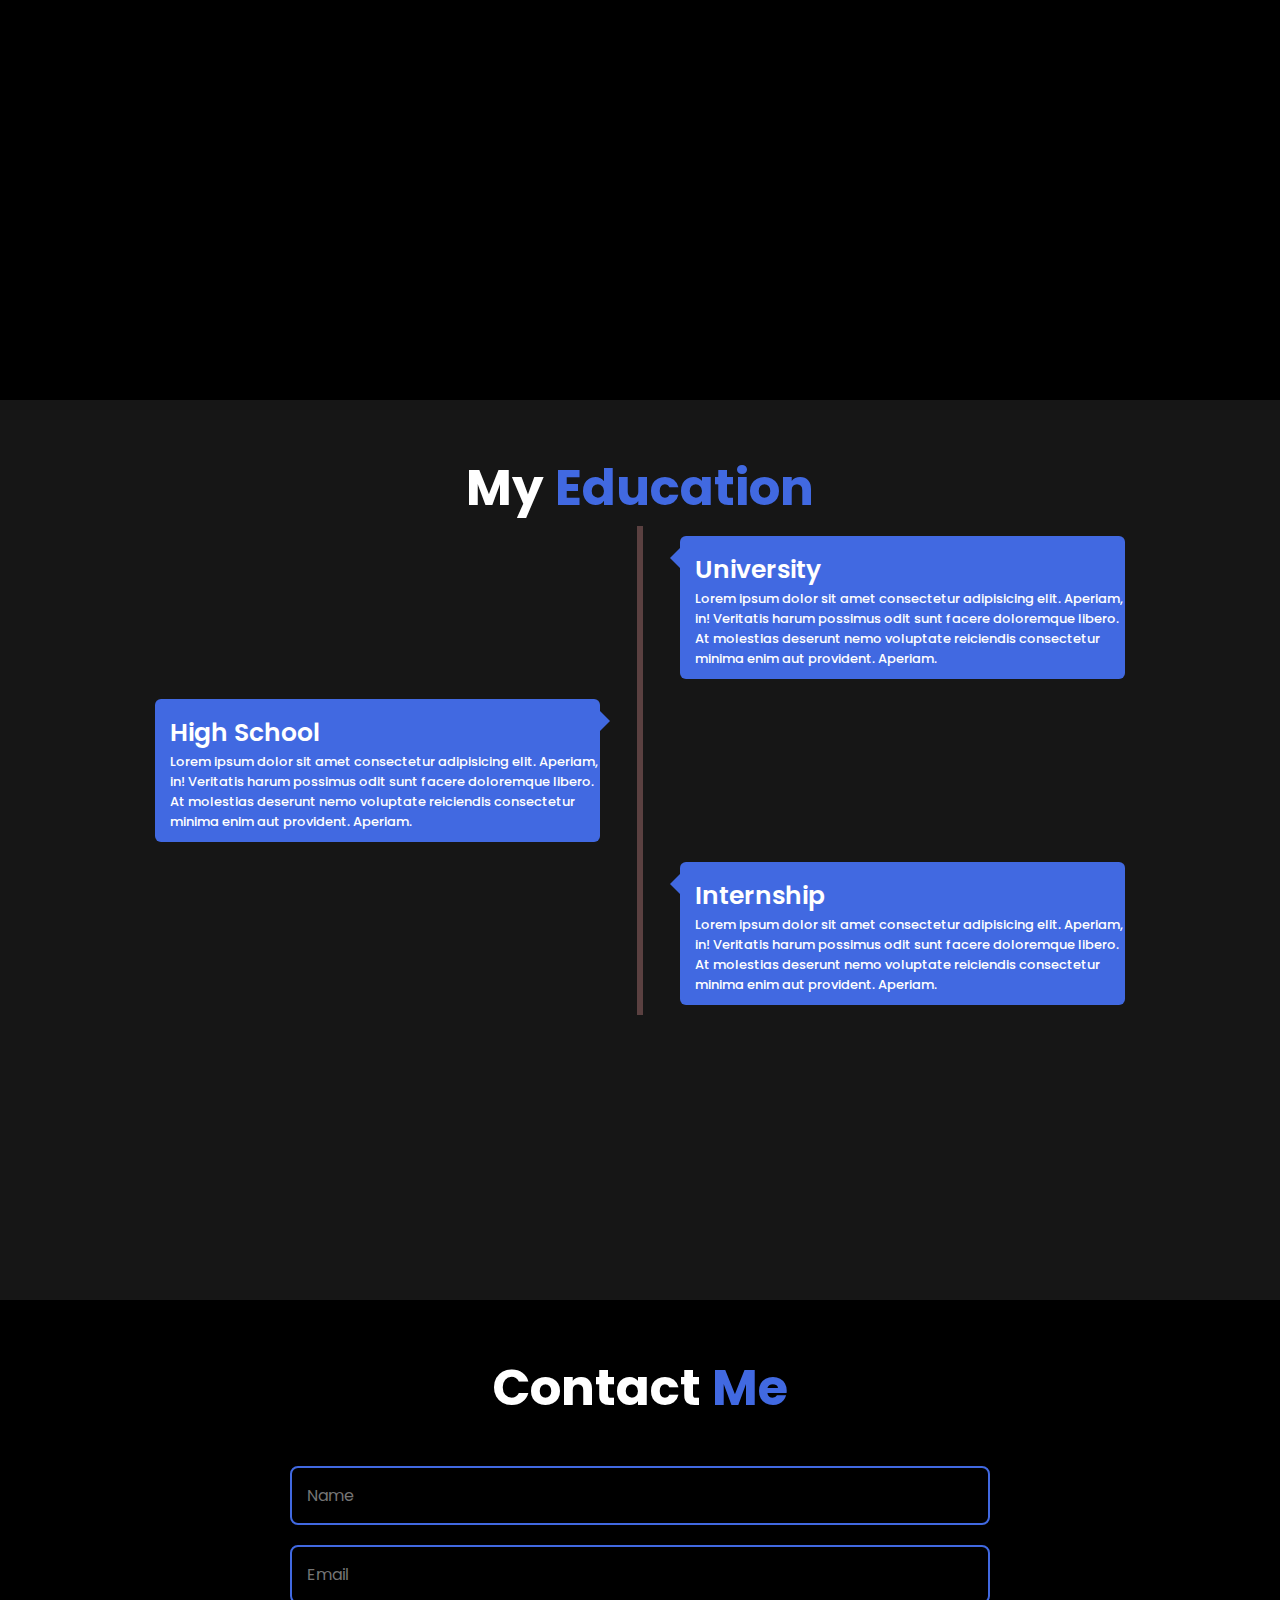
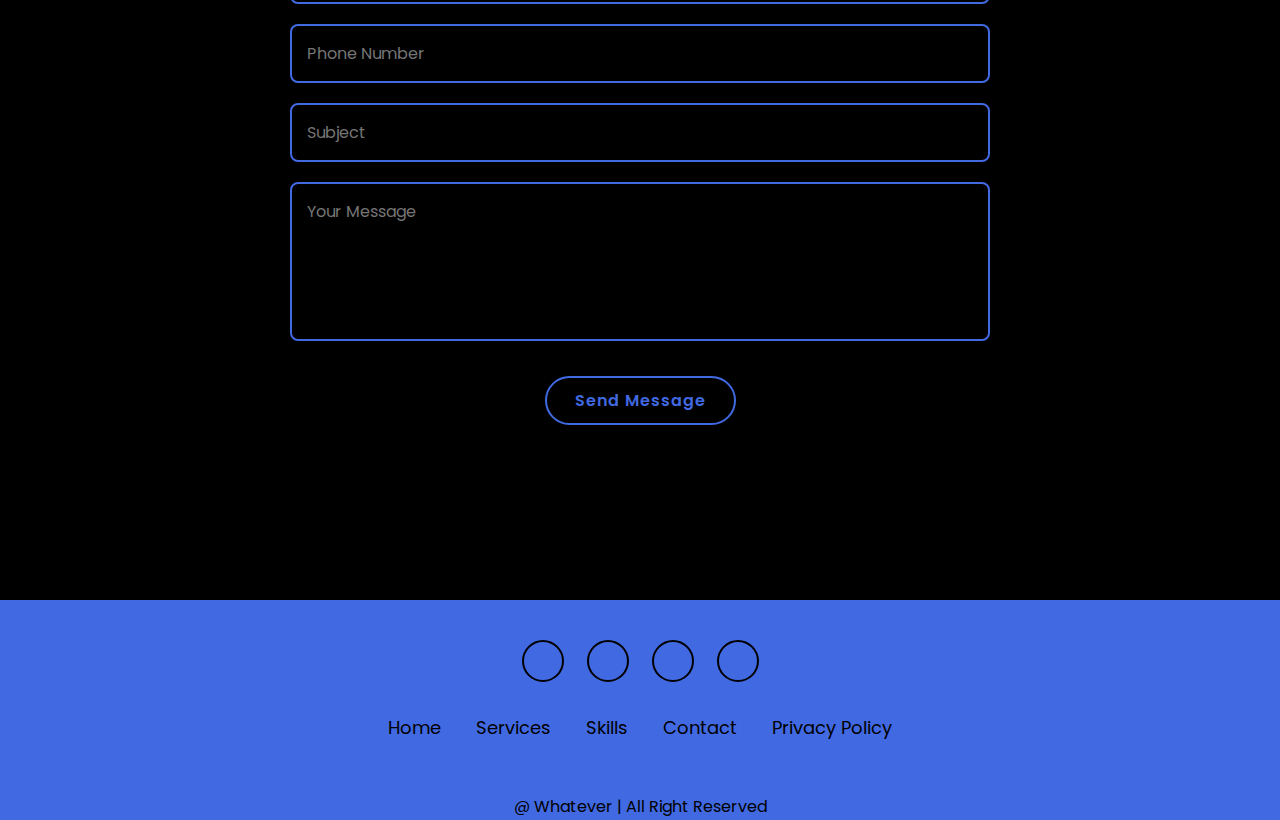
==== commit 5c1ae051: "yeaa" ====
--- a/index.html
+++ b/index.html
@@ -105,8 +105,8 @@
                 </div>
                 <div class="bar">
                     <div class="info">
-                        <img src="#" alt="figma">
-                        <span>Figma</span>
+                        <img src="assets/cam.jpg" alt="camera">
+                        <span>Photography</span>
                     </div>
                 </div>
                 <div class="bar">
--- a/css/styles.css
+++ b/css/styles.css
@@ -674,7 +674,7 @@
     bottom: 0;
     width: 100%;
     padding: 40px 0;
-    height: 25rem;
+    height: 22rem;
     background-color: var(--main-color);
 }
 
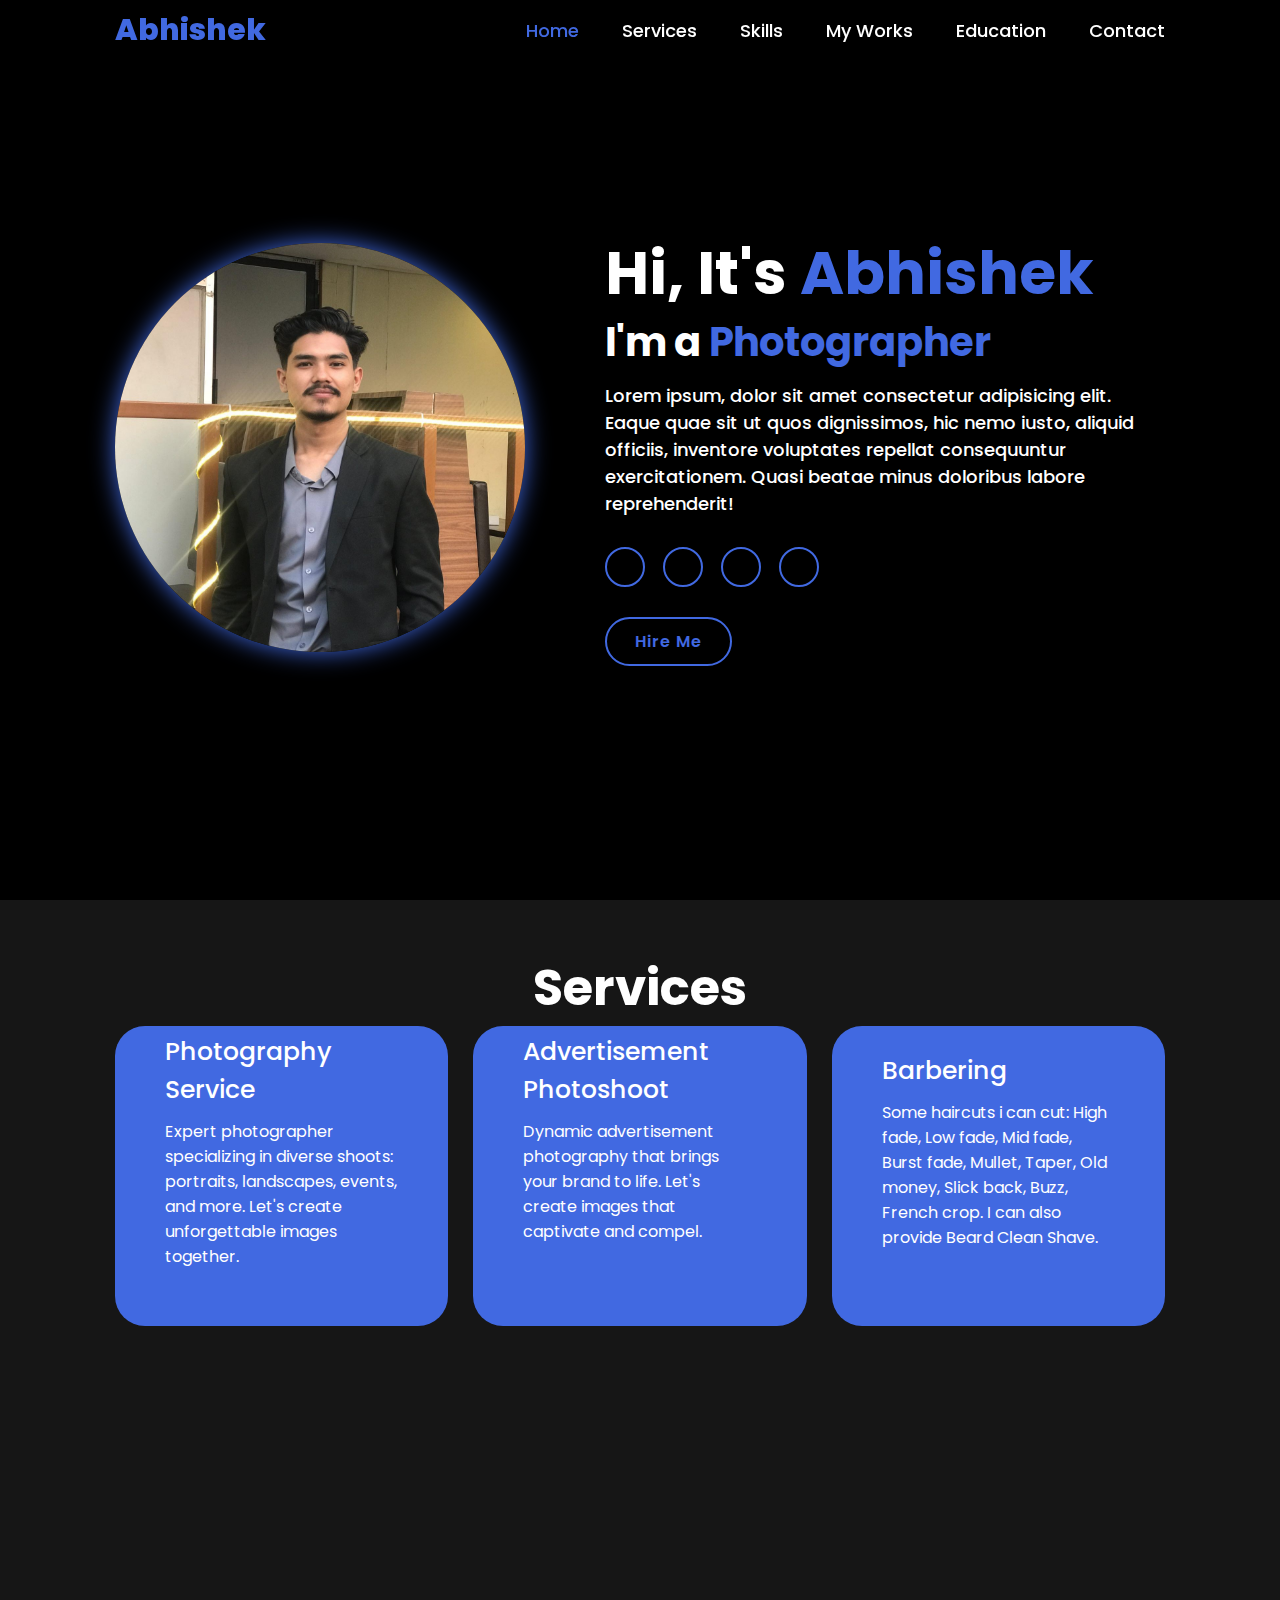
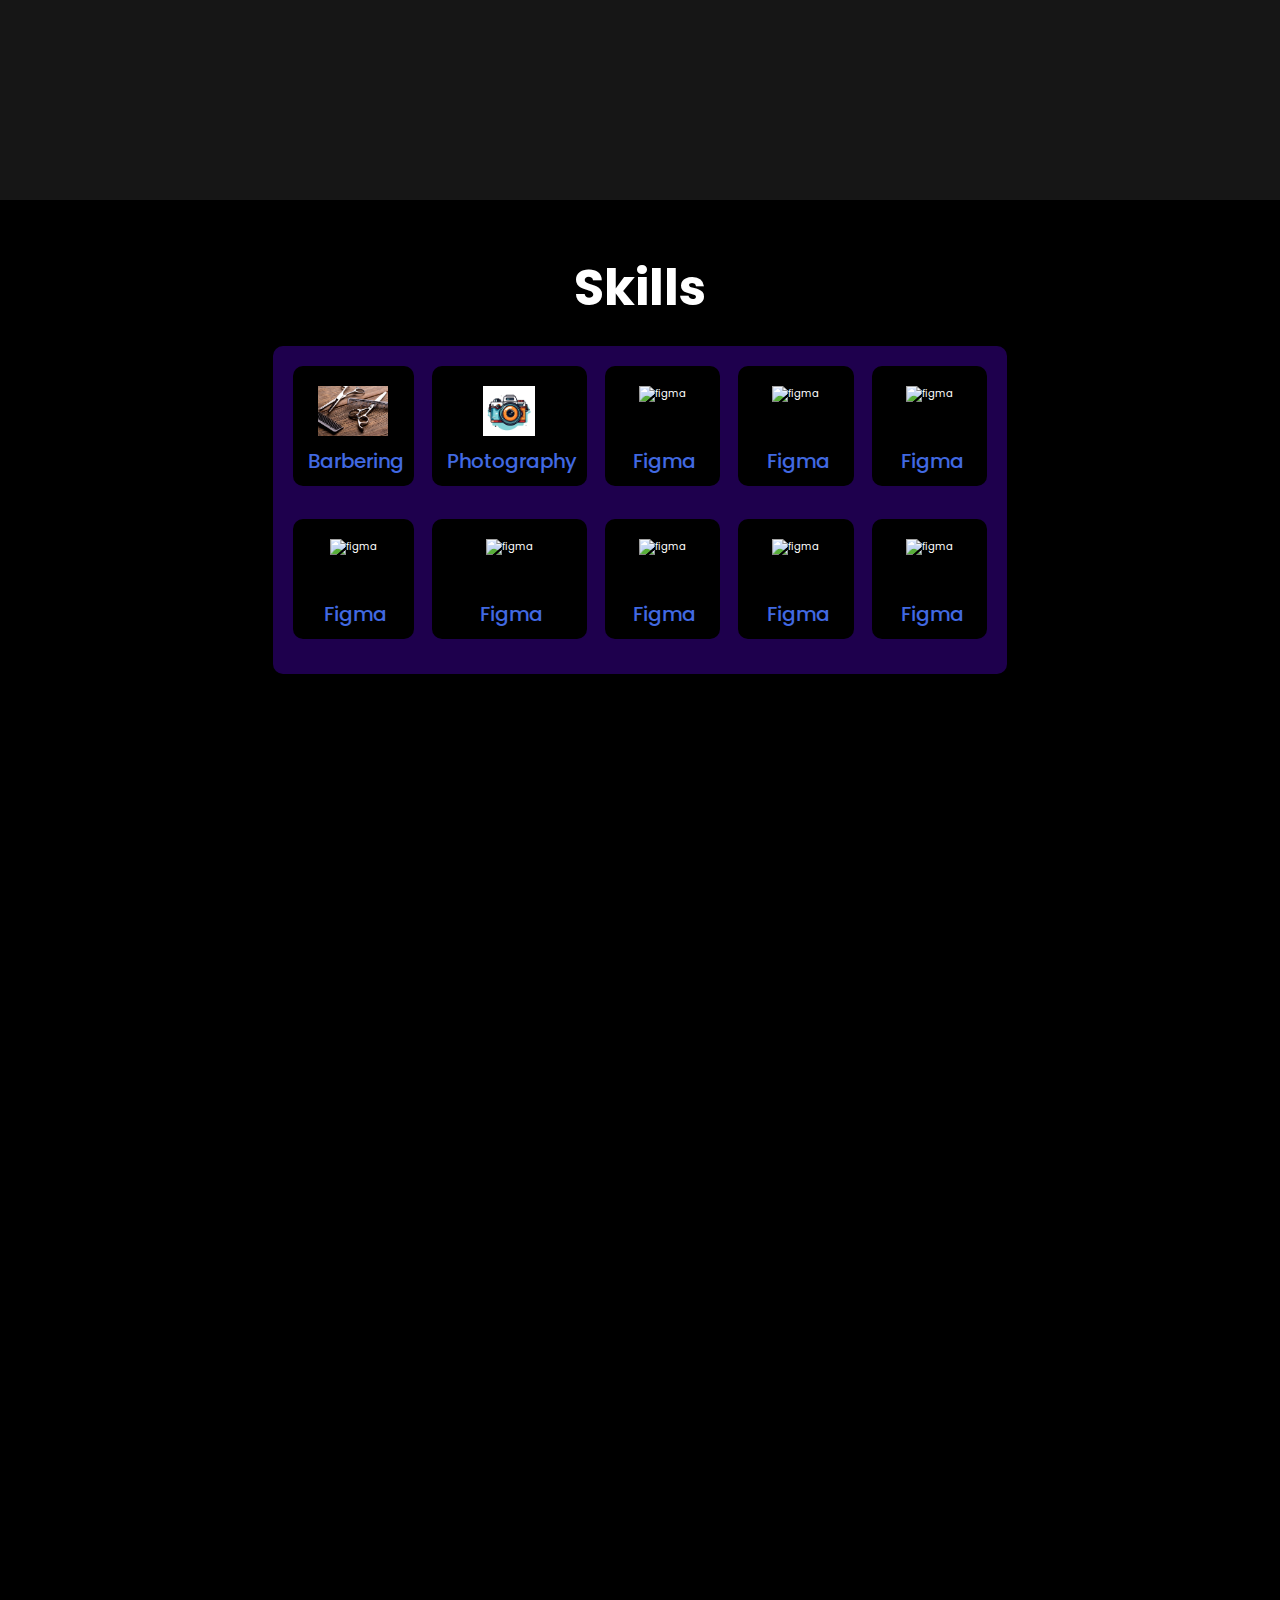
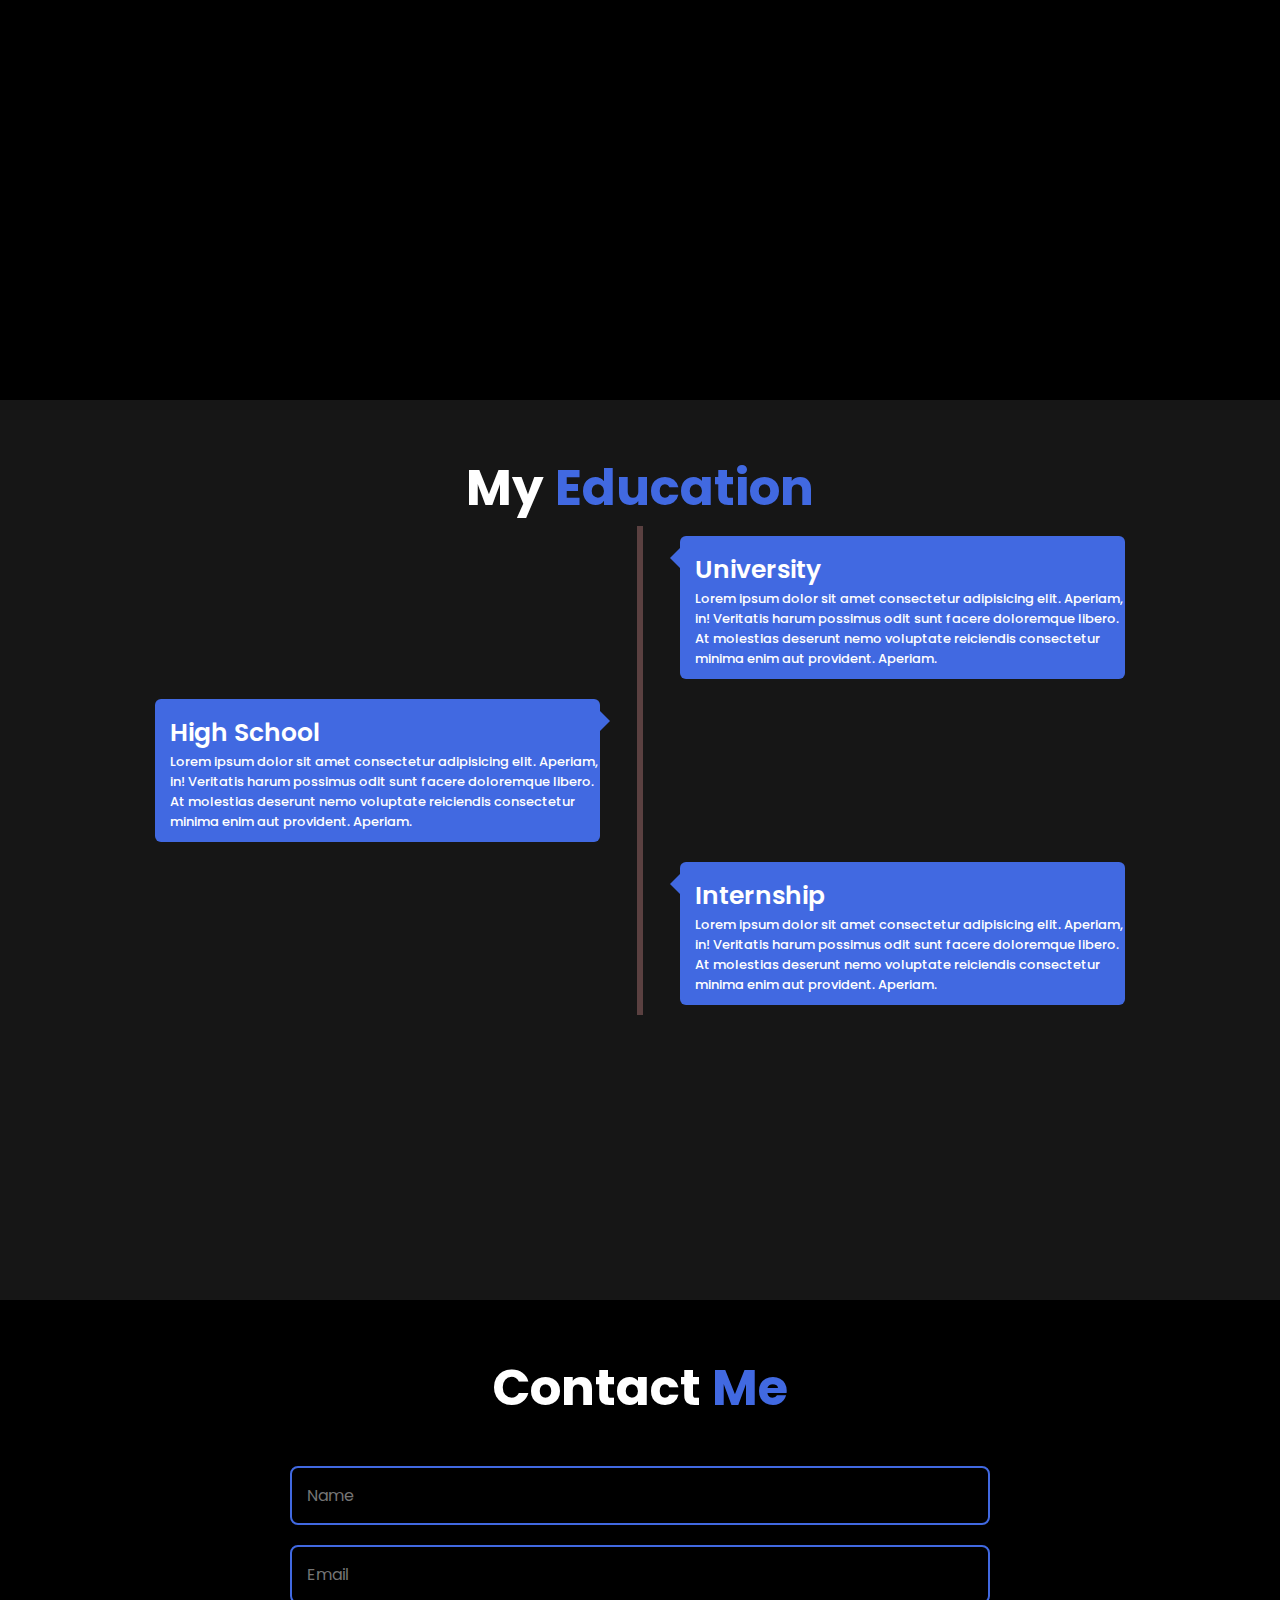
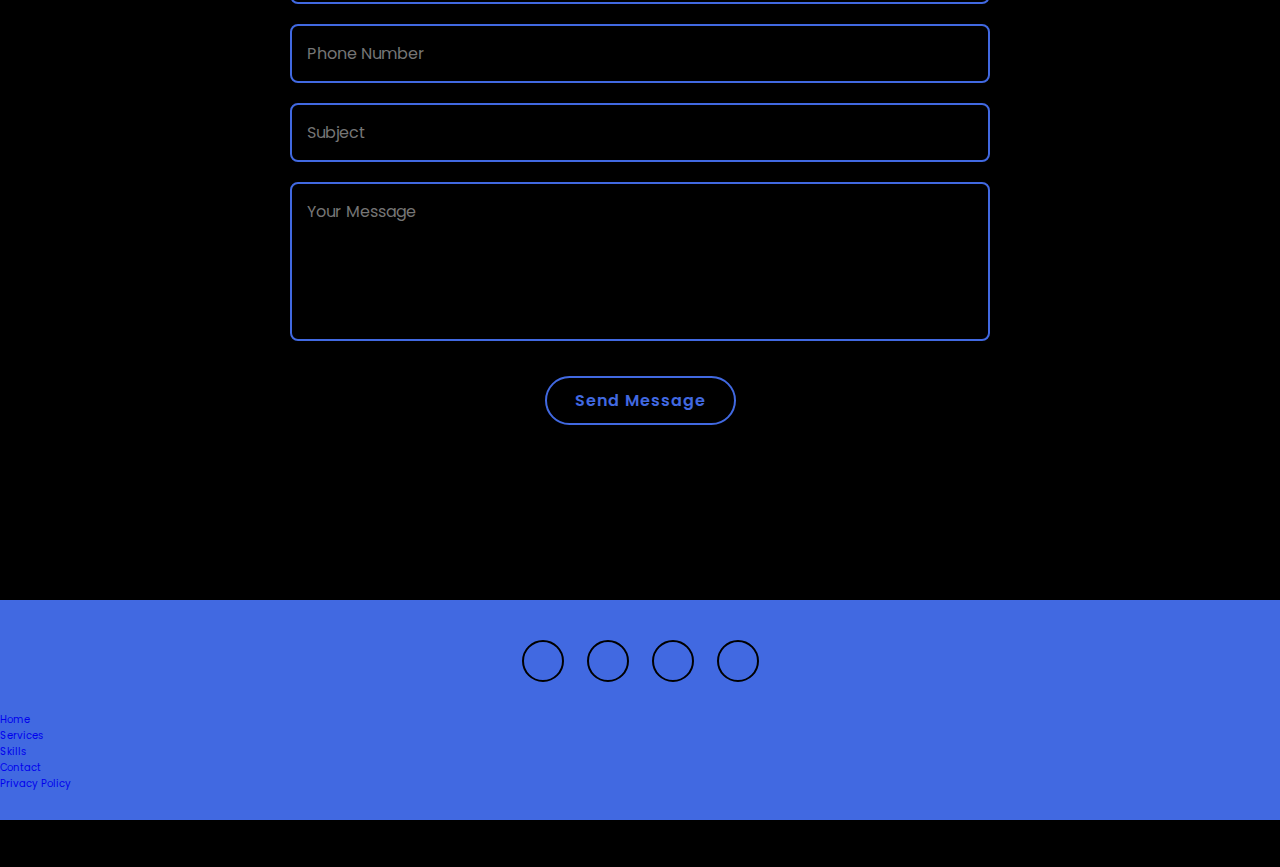
==== commit 877ab2a7: "Add files via upload" ====
--- a/index.html
+++ b/index.html
@@ -1,242 +1,242 @@
-<!DOCTYPE html>
-<html lang="en">
-<head>
-    <meta charset="UTF-8">
-    <meta name="viewport" content="width=device-width, initial-scale=1.0">
-    <title>My Portfolio</title>
-    <link rel="stylesheet" href="css/styles.css">
-
-    <!--    Font Awesome Import  -->
-    <link rel="stylesheet" href="https://cdnjs.cloudflare.com/ajax/libs/font-awesome/6.5.2/css/all.min.css" integrity="sha512-SnH5WK+bZxgPHs44uWIX+LLJAJ9/2PkPKZ5QiAj6Ta86w+fsb2TkcmfRyVX3pBnMFcV7oQPJkl9QevSCWr3W6A==" crossorigin="anonymous" referrerpolicy="no-referrer" />
-
-</head>
-<body>
-    
-    <header class="header">
-        <a href="#" class="logo">Abhishek</a>
-
-        <i class="fa-solid fa-bars" id="menu-icon"></i>
-
-        <nav class="navbar">
-            <a href="#home" class="active">Home</a> 
-            <a href="#services">Services</a> 
-            <a href="#skills">Skills</a> 
-            <a href="#works">My Works</a>
-            <a href="#education">Education</a> 
-            <a href="#contact">Contact</a> 
-        </nav>
-    </header>
-
-    <section class="home" id="home">
-        <div class="home-img">
-            <img src="assets/Profile.jpg" alt="profile">
-        </div>
-        <div class="home-content">
-            <h1>Hi, It's <span>Abhishek</span></h1>
-            <h3 class="typing-text">I'm a <span></span></h3>
-            <p>Lorem ipsum, dolor sit amet consectetur adipisicing elit. Eaque quae sit ut quos dignissimos, hic nemo iusto, aliquid officiis, inventore voluptates repellat consequuntur exercitationem. Quasi beatae minus doloribus labore reprehenderit!</p>
-
-            <div class="social-icon">
-                <a href="https://linkedin.com" target="_blank"><i class="fa-brands fa-linkedin"></i></a>
-                <a href="https://github.com" target="_blank"><i class="fa-brands fa-github"></i></a>
-                <a href="https://twitter.com" target="_blank"><i class="fa-brands fa-x-twitter"></i></a>
-                <a href="https://instagram.com" target="_blank"><i class="fa-brands fa-instagram"></i></a>
-            </div>
-
-            <a href="#" class="btn">Hire Me</a>
-        </div>
-    </section>
-
-    <section class="services" id="services">
-        <h2 class="heading">Services</h2>
-
-        <div class="services-container">
-            <div class="service-box">
-                <div class="service-info">
-                    <h4>Photography Service</h4>
-                    <p>Expert photographer specializing in diverse shoots: portraits, landscapes, events, and more. Let's create unforgettable images together.</p>
-                </div>
-            </div>
-            <div class="service-box">
-                <div class="service-info">
-                    <h4>Advertisement Photoshoot</h4>
-                    <p>Dynamic advertisement photography that brings your brand to life. Let's create images that captivate and compel.</p>
-                </div>
-            </div>
-            <div class="service-box">
-                <div class="service-info">
-                    <h4>Barbering</h4>
-                    <p>Some haircuts i can cut: High fade, Low fade, Mid fade, Burst fade, Mullet, Taper, Old money, Slick back, Buzz, French crop. I can also provide Beard Clean Shave.</p>
-                </div>
-            </div>
-        
-<!--
-            <div class="service-box">
-                <div class="service-info">
-                    <h4>Photography Service</h4>
-                    <p>Lorem ipsum dolor sit amet consectetur adipisicing elit. Ad mollitia nihil similique earum illum exercitationem libero qui consectetur? Illum, perferendis veritatis! Ullam repellendus veniam maxime! Ratione consectetur saepe suscipit. Distinctio.</p>
-                </div>
-            </div>
-            <div class="service-box">
-                <div class="service-info">
-                    <h4>Photography Service</h4>
-                    <p>Lorem ipsum dolor sit amet consectetur adipisicing elit. Ad mollitia nihil similique earum illum exercitationem libero qui consectetur? Illum, perferendis veritatis! Ullam repellendus veniam maxime! Ratione consectetur saepe suscipit. Distinctio.</p>
-                </div>
-            </div>
-            <div class="service-box">
-                <div class="service-info">
-                    <h4>Photography Service</h4>
-                    <p>Lorem ipsum dolor sit amet consectetur adipisicing elit. Ad mollitia nihil similique earum illum exercitationem libero qui consectetur? Illum, perferendis veritatis! Ullam repellendus veniam maxime! Ratione consectetur saepe suscipit. Distinctio.</p>
-                </div>
-            </div>
-        </div>
-    -->
-    </section>
-
-    <section class="skills" id="skills">
-        <h2 class="heading">Skills</h2>
-        <div class="container">
-            <div class="row" id="skillsContainer">
-                <div class="bar">
-                    <div class="info">
-                        <img src="assets/scissor.png" alt="scissor">
-                        <span>Barbering</span>
-                    </div>
-                </div>
-                <div class="bar">
-                    <div class="info">
-                        <img src="assets/cam.jpg" alt="camera">
-                        <span>Photography</span>
-                    </div>
-                </div>
-                <div class="bar">
-                    <div class="info">
-                        <img src="#" alt="figma">
-                        <span>Figma</span>
-                    </div>
-                </div>
-                <div class="bar">
-                    <div class="info">
-                        <img src="#" alt="figma">
-                        <span>Figma</span>
-                    </div>
-                </div>
-                <div class="bar">
-                    <div class="info">
-                        <img src="#" alt="figma">
-                        <span>Figma</span>
-                    </div>
-                </div>
-                <div class="bar">
-                    <div class="info">
-                        <img src="#" alt="figma">
-                        <span>Figma</span>
-                    </div>
-                </div>
-                <div class="bar">
-                    <div class="info">
-                        <img src="#" alt="figma">
-                        <span>Figma</span>
-                    </div>
-                </div>
-                <div class="bar">
-                    <div class="info">
-                        <img src="#" alt="figma">
-                        <span>Figma</span>
-                    </div>
-                </div>
-                <div class="bar">
-                    <div class="info">
-                        <img src="#" alt="figma">
-                        <span>Figma</span>
-                    </div>
-                </div>
-                <div class="bar">
-                    <div class="info">
-                        <img src="#" alt="figma">
-                        <span>Figma</span>
-                    </div>
-                </div>
-            </div>
-        </div>
-    </section>
-
-    <section class="works" id="works">
-        <div class="gallery">
-
-        </div>
-    </section>
-
-    <section class="education" id="education">
-        <h2 class="heading">My <span>Education</span></h2>
-        <div class="timeline">
-            <div class="container right">
-                <div class="content">
-                    <div class="tag">
-                        <h2>University</h2>
-                    </div>
-                    <div class="decs">
-                        <p>Lorem ipsum dolor sit amet consectetur adipisicing elit. Aperiam, in! Veritatis harum possimus odit sunt facere doloremque libero. At molestias deserunt nemo voluptate reiciendis consectetur minima enim aut provident. Aperiam.</p>
-                    </div>
-                </div>
-            </div>
-            <div class="container left">
-                <div class="content">
-                    <div class="tag">
-                        <h2>High School</h2>
-                    </div>
-                    <div class="decs">
-                        <p>Lorem ipsum dolor sit amet consectetur adipisicing elit. Aperiam, in! Veritatis harum possimus odit sunt facere doloremque libero. At molestias deserunt nemo voluptate reiciendis consectetur minima enim aut provident. Aperiam.</p>
-                    </div>
-                </div>
-            </div>
-            <div class="container right">
-                <div class="content">
-                    <div class="tag">
-                        <h2>Internship</h2>
-                    </div>
-                    <div class="decs">
-                        <p>Lorem ipsum dolor sit amet consectetur adipisicing elit. Aperiam, in! Veritatis harum possimus odit sunt facere doloremque libero. At molestias deserunt nemo voluptate reiciendis consectetur minima enim aut provident. Aperiam.</p>
-                    </div>
-                </div>
-            </div>
-        </div>
-    </section>
-
-    <section class="contact" id="contact">
-        <h2 class="heading">Contact <span>Me</span></h2>
-        <form action="">
-            <div class="input-box">
-                <input type="text" name="name" placeholder="Name" required>
-                <input type="email" placeholder="Email" required>
-                <input type="number" placeholder="Phone Number" required>
-                <input type="text" placeholder="Subject">
-            </div>
-            <textarea name="" id="" cols="30" rows="5" placeholder="Your Message"></textarea>
-            <input type="submit" value="Send Message" class="btn">
-        </form>
-    </section>
-
-    <footer class="footer">
-        <div class="social">
-            <a href="#" target="_blank"><i class="fa-brands fa-linkedin"></i></a>
-            <a href="#" target="_blank"><i class="fa-brands fa-github"></i></a>
-            <a href="#" target="_blank"><i class="fa-brands fa-x-twitter"></i></a>
-            <a href="#" target="_blank"><i class="fa-brands fa-instagram"></i></a>
-        </div>
-        <ul class="list">
-            <li><a href="#home">Home</a></li>
-            <li><a href="#services">Services</a></li>
-            <li><a href="#skills">Skills</a></li>
-            <li><a href="#contact">Contact</a></li>
-            <li><a href="Privacy.html" target="_blank">Privacy Policy</a></li>
-        </ul>
-        <p class="copyright">
-            @ Whatever | All Right Reserved
-        </p>
-    </footer>
-
-<script src="https://cdnjs.cloudflare.com/ajax/libs/wow/1.1.2/wow.min.js" integrity="sha512-Eak/29OTpb36LLo2r47IpVzPBLXnAMPAVypbSZiZ4Qkf8p/7S/XRG5xp7OKWPPYfJT6metI+IORkR5G8F900+g==" crossorigin="anonymous" referrerpolicy="no-referrer"></script>
-<script src="script/script.js"></script>
-</body>
+<!DOCTYPE html>
+<html lang="en">
+<head>
+    <meta charset="UTF-8">
+    <meta name="viewport" content="width=device-width, initial-scale=1.0">
+    <title>My Portfolio</title>
+    <link rel="stylesheet" href="assets/css/styles.css">
+
+    <!--    Font Awesome Import  -->
+    <link rel="stylesheet" href="https://cdnjs.cloudflare.com/ajax/libs/font-awesome/6.5.2/css/all.min.css" integrity="sha512-SnH5WK+bZxgPHs44uWIX+LLJAJ9/2PkPKZ5QiAj6Ta86w+fsb2TkcmfRyVX3pBnMFcV7oQPJkl9QevSCWr3W6A==" crossorigin="anonymous" referrerpolicy="no-referrer" />
+
+</head>
+<body>
+    
+    <header class="header">
+        <a href="#" class="logo">Abhishek</a>
+
+        <i class="fa-solid fa-bars" id="menu-icon"></i>
+
+        <nav class="navbar">
+            <a href="#home" class="active">Home</a> 
+            <a href="#services">Services</a> 
+            <a href="#skills">Skills</a> 
+            <a href="#works">My Works</a>
+            <a href="#education">Education</a> 
+            <a href="#contact">Contact</a> 
+        </nav>
+    </header>
+
+    <section class="home" id="home">
+        <div class="home-img">
+            <img src="assets/Profile.jpg" alt="profile">
+        </div>
+        <div class="home-content">
+            <h1>Hi, It's <span>Abhishek</span></h1>
+            <h3 class="typing-text">I'm a <span></span></h3>
+            <p>Lorem ipsum, dolor sit amet consectetur adipisicing elit. Eaque quae sit ut quos dignissimos, hic nemo iusto, aliquid officiis, inventore voluptates repellat consequuntur exercitationem. Quasi beatae minus doloribus labore reprehenderit!</p>
+
+            <div class="social-icon">
+                <a href="https://linkedin.com" target="_blank"><i class="fa-brands fa-linkedin"></i></a>
+                <a href="https://github.com" target="_blank"><i class="fa-brands fa-github"></i></a>
+                <a href="https://twitter.com" target="_blank"><i class="fa-brands fa-x-twitter"></i></a>
+                <a href="https://instagram.com" target="_blank"><i class="fa-brands fa-instagram"></i></a>
+            </div>
+
+            <a href="#" class="btn">Hire Me</a>
+        </div>
+    </section>
+
+    <section class="services" id="services">
+        <h2 class="heading">Services</h2>
+
+        <div class="services-container">
+            <div class="service-box">
+                <div class="service-info">
+                    <h4>Photography Service</h4>
+                    <p>Expert photographer specializing in diverse shoots: portraits, landscapes, events, and more. Let's create unforgettable images together.</p>
+                </div>
+            </div>
+            <div class="service-box">
+                <div class="service-info">
+                    <h4>Advertisement Photoshoot</h4>
+                    <p>Dynamic advertisement photography that brings your brand to life. Let's create images that captivate and compel.</p>
+                </div>
+            </div>
+            <div class="service-box">
+                <div class="service-info">
+                    <h4>Barbering</h4>
+                    <p>Some haircuts i can cut: High fade, Low fade, Mid fade, Burst fade, Mullet, Taper, Old money, Slick back, Buzz, French crop. I can also provide Beard Clean Shave.</p>
+                </div>
+            </div>
+        
+<!--
+            <div class="service-box">
+                <div class="service-info">
+                    <h4>Photography Service</h4>
+                    <p>Lorem ipsum dolor sit amet consectetur adipisicing elit. Ad mollitia nihil similique earum illum exercitationem libero qui consectetur? Illum, perferendis veritatis! Ullam repellendus veniam maxime! Ratione consectetur saepe suscipit. Distinctio.</p>
+                </div>
+            </div>
+            <div class="service-box">
+                <div class="service-info">
+                    <h4>Photography Service</h4>
+                    <p>Lorem ipsum dolor sit amet consectetur adipisicing elit. Ad mollitia nihil similique earum illum exercitationem libero qui consectetur? Illum, perferendis veritatis! Ullam repellendus veniam maxime! Ratione consectetur saepe suscipit. Distinctio.</p>
+                </div>
+            </div>
+            <div class="service-box">
+                <div class="service-info">
+                    <h4>Photography Service</h4>
+                    <p>Lorem ipsum dolor sit amet consectetur adipisicing elit. Ad mollitia nihil similique earum illum exercitationem libero qui consectetur? Illum, perferendis veritatis! Ullam repellendus veniam maxime! Ratione consectetur saepe suscipit. Distinctio.</p>
+                </div>
+            </div>
+        </div>
+    -->
+    </section>
+
+    <section class="skills" id="skills">
+        <h2 class="heading">Skills</h2>
+        <div class="container">
+            <div class="row" id="skillsContainer">
+                <div class="bar">
+                    <div class="info">
+                        <img src="assets/scissor.png" alt="scissor">
+                        <span>Barbering</span>
+                    </div>
+                </div>
+                <div class="bar">
+                    <div class="info">
+                        <img src="assets/cam.jpg" alt="camera">
+                        <span>Photography</span>
+                    </div>
+                </div>
+                <div class="bar">
+                    <div class="info">
+                        <img src="#" alt="figma">
+                        <span>Figma</span>
+                    </div>
+                </div>
+                <div class="bar">
+                    <div class="info">
+                        <img src="#" alt="figma">
+                        <span>Figma</span>
+                    </div>
+                </div>
+                <div class="bar">
+                    <div class="info">
+                        <img src="#" alt="figma">
+                        <span>Figma</span>
+                    </div>
+                </div>
+                <div class="bar">
+                    <div class="info">
+                        <img src="#" alt="figma">
+                        <span>Figma</span>
+                    </div>
+                </div>
+                <div class="bar">
+                    <div class="info">
+                        <img src="#" alt="figma">
+                        <span>Figma</span>
+                    </div>
+                </div>
+                <div class="bar">
+                    <div class="info">
+                        <img src="#" alt="figma">
+                        <span>Figma</span>
+                    </div>
+                </div>
+                <div class="bar">
+                    <div class="info">
+                        <img src="#" alt="figma">
+                        <span>Figma</span>
+                    </div>
+                </div>
+                <div class="bar">
+                    <div class="info">
+                        <img src="#" alt="figma">
+                        <span>Figma</span>
+                    </div>
+                </div>
+            </div>
+        </div>
+    </section>
+
+    <section class="works" id="works">
+        <div class="gallery">
+
+        </div>
+    </section>
+
+    <section class="education" id="education">
+        <h2 class="heading">My <span>Education</span></h2>
+        <div class="timeline">
+            <div class="container right">
+                <div class="content">
+                    <div class="tag">
+                        <h2>University</h2>
+                    </div>
+                    <div class="decs">
+                        <p>Lorem ipsum dolor sit amet consectetur adipisicing elit. Aperiam, in! Veritatis harum possimus odit sunt facere doloremque libero. At molestias deserunt nemo voluptate reiciendis consectetur minima enim aut provident. Aperiam.</p>
+                    </div>
+                </div>
+            </div>
+            <div class="container left">
+                <div class="content">
+                    <div class="tag">
+                        <h2>High School</h2>
+                    </div>
+                    <div class="decs">
+                        <p>Lorem ipsum dolor sit amet consectetur adipisicing elit. Aperiam, in! Veritatis harum possimus odit sunt facere doloremque libero. At molestias deserunt nemo voluptate reiciendis consectetur minima enim aut provident. Aperiam.</p>
+                    </div>
+                </div>
+            </div>
+            <div class="container right">
+                <div class="content">
+                    <div class="tag">
+                        <h2>Internship</h2>
+                    </div>
+                    <div class="decs">
+                        <p>Lorem ipsum dolor sit amet consectetur adipisicing elit. Aperiam, in! Veritatis harum possimus odit sunt facere doloremque libero. At molestias deserunt nemo voluptate reiciendis consectetur minima enim aut provident. Aperiam.</p>
+                    </div>
+                </div>
+            </div>
+        </div>
+    </section>
+
+    <section class="contact" id="contact">
+        <h2 class="heading">Contact <span>Me</span></h2>
+        <form action="">
+            <div class="input-box">
+                <input type="text" name="name" placeholder="Name" required>
+                <input type="email" placeholder="Email" required>
+                <input type="number" placeholder="Phone Number" required>
+                <input type="text" placeholder="Subject">
+            </div>
+            <textarea name="" id="" cols="30" rows="5" placeholder="Your Message"></textarea>
+            <input type="submit" value="Send Message" class="btn">
+        </form>
+    </section>
+
+    <footer class="footer">
+        <div class="social">
+            <a href="#" target="_blank"><i class="fa-brands fa-linkedin"></i></a>
+            <a href="#" target="_blank"><i class="fa-brands fa-github"></i></a>
+            <a href="#" target="_blank"><i class="fa-brands fa-x-twitter"></i></a>
+            <a href="#" target="_blank"><i class="fa-brands fa-instagram"></i></a>
+        </div>
+        <ulghit class="list">
+            <li><a href="#home">Home</a></li>
+            <li><a href="#services">Services</a></li>
+            <li><a href="#skills">Skills</a></li>
+            <li><a href="#contact">Contact</a></li>
+            <li><a href="Privacy.html" target="_blank">Privacy Policy</a></li>
+        </ul>
+        <p class="copyright">
+            © <script type="text/javascript">var year = new Date();document.write(year.getFullYear());</script> Abhishek Adhikari.
+        </p>
+    </footer>
+
+<script src="https://cdnjs.cloudflare.com/ajax/libs/wow/1.1.2/wow.min.js" integrity="sha512-Eak/29OTpb36LLo2r47IpVzPBLXnAMPAVypbSZiZ4Qkf8p/7S/XRG5xp7OKWPPYfJT6metI+IORkR5G8F900+g==" crossorigin="anonymous" referrerpolicy="no-referrer"></script>
+<script src="assets/script/script.js"></script>
+</body>
 </html>--- a/assets/css/styles.css
+++ b/assets/css/styles.css
@@ -0,0 +1,765 @@
+@import url('https://fonts.googleapis.com/css2?family=Poppins:ital,wght@0,100;0,200;0,300;0,400;0,500;0,600;0,700;0,800;0,900;1,100;1,200;1,300;1,400;1,500;1,600;1,700;1,800;1,900&display=swap');
+
+* {
+    margin: 0;
+    padding: 0;
+    box-sizing: border-box;
+    text-decoration: none;
+    border: none;
+    outline: none;
+    scroll-behavior: smooth;
+    font-family: 'Poppins', sans-serif;
+}
+
+:root {
+    --bg-color: #000000;
+    --second-bg-color: #161616;
+    --text-color: #fff;
+    --main-color: #4169e1;
+}
+
+html {
+    font-size: 62.5%;
+    overflow-x: hidden;
+}
+
+body {
+    background: var(--bg-color);
+    font-family: 'Poppins', sans-serif;
+    color: var(--text-color);
+}
+
+html::-webkit-scrollbar {
+    width: 0.8rem;
+}
+
+html::-webkit-scrollbar-track {
+    background: var(--bg-color);
+}
+
+html::-webkit-scrollbar-thumb {
+    background: var(--main-color);
+}
+
+.header {
+    position: fixed;
+    top: 0;
+    background: rgba(0,0,0,0.5);
+    left: 0;
+    width: 100%;
+    padding: 3rem 9%;
+    filter: drop-shadow(10px);
+    display: flex;
+    justify-content: space-between;
+    align-items: center;
+    z-index: 100;
+    height: 60px;
+}
+
+.logo {
+    font-size: 3rem;
+    color: var(--main-color);
+    font-weight: 800;
+    cursor: pointer;
+    transition: .5s ease;
+}
+
+.logo:hover {
+    transform: scale(1.1);
+}
+
+.navbar a {
+    font-size: 1.8rem;
+    color: var(--text-color);
+    margin-left: 4rem;
+    font-weight: 500;
+    transition: .3s ease;
+    border-bottom: 3px solid transparent;
+}
+
+.navbar a:hover,
+.navbar a.active {
+    color: var(--main-color);
+}
+
+#menu-icon {
+    font-size: 3.6rem;
+    color: var(--main-color);
+    display: none;
+}
+
+@media (max-width:995px) {
+    #menu-icon {
+        display: block;
+    }
+
+    .navbar {
+        position: absolute;
+        top: 100%;
+        right: 0;
+        width: 40%;
+        border-left: 3px solid var(--main-color);
+        border-bottom: 3px solid var(--main-color);
+        border-bottom-left-radius: 2rem;
+        padding: 1rem 3%;
+        background-color: var(--second-bg-color);
+        border-top: 0.1rem solid rgba(0,0,0,0.1);
+        display: none;
+    }
+
+    .navbar.active {
+        display: block;
+    }
+
+    .navbar a {
+        display: block;
+        font-size: 2rem;
+        margin: 3rem 0;
+    }
+
+    .navbar a:hover,
+    .navbar a.active {
+        padding: 1rem;
+        border-radius: 0.5rem;
+        border-bottom: 0.5rem solid var(--main-color);
+    }
+}
+
+section {
+    min-height: 100vh;
+    padding: 5rem 9% 5rem;
+}
+
+.home {
+    display: flex;
+    justify-content: center;
+    align-items: center;
+    gap: 8rem;
+    background: var(--bg-color);
+}
+
+.home .home-content h1 {
+    font-size: 6rem;
+    font-weight: 700;
+    line-height: 1.3;
+}
+
+span {
+    color: var(--main-color);
+}
+
+.home-content h3 {
+    font-size: 4rem;
+    margin-bottom: 1rem;
+    font-weight: 700;
+}
+
+.home-img {
+    border-radius: 50%;
+}
+
+.home-img img {
+    position: relative;
+    width: 32vw;
+    border-radius: 50%;
+    box-shadow: 0 0 25px var(--main-color);
+    cursor: pointer;
+    transition: 0.3s ease;
+}
+
+.home-img img:hover {
+    transform: scale(1.01);
+    filter: drop-shadow(0 0 25px var(--main-color));
+}
+
+.home-content p {
+    font-size: 1.8rem;
+    font-weight: 500;
+}
+
+.social-icon a { 
+    display: inline-flex;
+    justify-content: center;
+    align-items: center;
+    width: 4rem;
+    height: 4rem;
+    border: 0.2rem solid var(--main-color);
+    font-size: 2rem;
+    border-radius: 50%;
+    color: var(--main-color);
+    margin: 3rem 1.5rem 3rem 0;
+    transition: 0.3s ease;
+}
+
+.social-icon a:hover {
+    color: white;
+    transform: scale(1.3) translateY(-5px);
+    background: var(--main-color);
+    box-shadow: 0 0 25px var(--main-color);
+}
+
+.btn {
+    display: inline-block;
+    padding: 1rem 2.8rem;
+    background: var(--bg-color);
+    border-radius: 4rem;
+    font-size: 1.6rem;
+    color: var(--main-color);
+    border: 2px solid var(--main-color);
+    letter-spacing: .1rem;
+    font-weight: 600;
+    transition: 0.3s ease;
+    cursor: pointer;
+}
+
+.btn:hover {
+    transform: scale(1.03);
+    background-color: var(--main-color);
+    color: var(--text-color);
+    box-shadow: 0 0 25px var(--main-color);
+}
+
+.typing-text {
+    font-size: 34px;
+    font-weight: 600;
+    min-width: 280px;
+}
+
+.typing-text span {
+    position: relative;
+}
+
+.typing-text span::before {
+    content: 'Photographer';
+    color: var(--main-color);
+}
+
+/*
+.typing-text span::before {
+    content: 'Software Developer';
+    color: var(--main-color);
+    animation: words 20s infinite;
+}
+
+.typing-text span::after {
+    content: '';
+    background: var(--bg-color);
+    position: absolute;
+    width: calc(100% + 8px);
+    height: 100%;
+    border-left: 3px solid var(--bg-color);
+    right: -8px;
+    animation: cursor 0.6s infinite, typing 20s steps(14) infinite;
+}
+
+@keyframes cursor {
+    to {
+        border-left: 3px solid var(--main-color);
+    }
+}
+
+@keyframes words {
+    0%, 20% {
+        content: 'Web Developer';
+    }
+    21%, 40% {
+        content: 'Software Developer';
+    }
+    41%, 60% {
+        content: 'Web Designer';
+    }
+    61%, 80% {
+        content: 'Photographer';
+    }
+    81%, 100% {
+        content: 'Youtuber';
+    }
+}
+
+@keyframes typing{
+    10%, 15%,
+    30%, 35%,
+    50%, 55%,
+    70%, 75%,
+    90%, 95% {
+        width: 0;
+    }
+
+    5%, 20%,
+    25%, 40%,
+    45%, 60%,
+    65%, 80%, 85% {
+        width: calc(100% + 8px);
+    }
+}
+*/
+
+@media (max-width:1000px) {
+    .home {
+        gap: 4rem;
+    }
+}
+
+@media (max-width:995px) {
+    .home {
+        flex-direction: column;
+        margin: 5rem 4rem;
+    }
+
+    .home .home-content h3 {
+        font-size: 2.5rem;
+    }
+
+    .home-content h3 {
+        font: 2.5rem;
+    }
+
+    .home-content h1 {
+        font-size: 5rem;
+    }
+
+    .home-img img {
+        width: 70vw;
+        margin-top: 4rem;
+    }
+}
+
+/*  Service Section */
+
+.services {
+    background: var(--second-bg-color);
+}
+
+.heading {
+    font-size: 5rem;
+    text-align: center;
+}
+
+.services-container {
+    display: grid;
+    align-items: center;
+    grid-template-columns: repeat(3, 1fr);
+    gap: 2.5rem;
+}
+
+.service-box {
+    background-color: var(--main-color);
+    height: 300px;
+    border-radius: 3rem;
+    cursor: pointer;
+    transition: 0.3s ease;
+}
+
+.service-box:hover {
+    background: transparent;
+    color: var(--text-color);
+    transform: scale(1.03);
+    border: 1px solid var(--main-color);
+}
+
+.service-box .service-info {
+    display: flex;
+    flex-direction: column;
+    text-align: left;
+    max-height: 200px;
+    justify-content: center;
+    align-items: baseline;
+    padding: 5rem;
+}
+
+.service-info h4 {
+    font-size: 2.5rem;
+    font-weight: 500;
+    margin-bottom: 1rem;
+}
+
+.service-info p {
+    font-size: 1.6rem;
+    font-weight: 400;
+    max-height: 100px;
+    margin: auto;
+}
+
+@media (max-width:991px) {
+    section {
+        padding: 10rem 3% 2rem;
+    }
+
+    .services {
+        padding-bottom: 7rem;
+    }
+}
+
+@media (max-width:895px) {
+    .services h2 {
+        margin-bottom: 3rem;
+    }
+
+    .services-container {
+        grid-template-columns: repeat(1, 1fr);
+    }
+}
+
+/*  Skills Section  */
+
+.skills {
+    background: var(--bg-color);
+}
+
+.skills .container {
+    background: #5a00ea54;
+    color: var(--text-color);
+    border-radius: 1rem;
+    padding: 2rem;
+    width: 70%;
+    margin: auto;
+    margin-top: 2rem;
+}
+
+.skills .container .row {
+    display: grid;
+    grid-template-columns: repeat(5, 1fr);
+    flex-wrap: wrap;
+    gap: 1.8rem;
+}
+
+.skills .container .bar {
+    margin-bottom: 15px;
+    padding: 10px;
+    border-radius: 1rem;
+    background: var(--bg-color);
+    cursor: pointer;
+    transition: 0.3s ease;
+}
+
+.skills .container .bar:hover {
+    box-shadow: 0 4px 10px var(--main-color);
+    transform: scale(1.03);
+}
+
+.skills .container .bar .info {
+    display: flex;
+    flex-direction: column;
+    align-items: center;
+    gap: 1rem;
+    margin-top: 1rem;
+}
+
+.skills .container .bar .info img {
+    height: 5rem;
+    width: auto;
+}
+
+.skills .container .bar .info span {
+    font-size: 2rem;
+    font-weight: 500;
+    margin-left: 0.5rem;
+}
+
+@media screen and (max-width:600px) {
+    .skills .container {
+        margin: 0;
+        padding: 0;
+    }
+
+    .skills .container .row {
+        grid-template-columns: repeat(2, 1fr);
+        margin: 1rem;
+        padding: 2rem 0.2rem 2rem 0.2rem;
+        gap: 1rem;
+    }
+
+    .skills .container {
+        margin-top: 5px;
+        width: 100%;
+    }
+}
+
+/*  Education Section   */
+
+.education {
+    background: var(--second-bg-color);
+}
+
+.education .timeline {
+    position: relative;
+    max-width: 1200px;
+    margin: 0 auto;
+}
+
+.education .timeline::after {
+    content: '';
+    position: absolute;
+    width: 6px;
+    background: rgb(90, 64, 64);
+    top: 0;
+    bottom: 0;
+    left: 50%;
+    margin-left: -3px;
+    z-index: -2px;
+}
+
+.education .container {
+    padding: 10px 40px;
+    position: relative;
+    background-color: inherit;
+    width: 50%;
+}
+
+.education .container::after {
+    content: \f501;
+    position: absolute;
+    width: 25px;
+    height: 25px;
+    line-height: 25px;
+    right: -17px;
+    background-color: rgb(252, 252, 252);
+    border: 4px solid var(--main-color);
+    top: 15px;
+    border-radius: 50%;
+    z-index: 100;
+    font-size: 1.89rem;
+    text-align: center;
+    font-weight: 600;
+    font-family: "Font Awesome\ 5 Free";
+    color: rgb(90, 64, 64);
+}
+
+.education .left {
+    left: 0;
+}
+
+.education .right {
+    left: 50%;
+}
+
+.education .left::before {
+    content: '';
+    height: 0;
+    position: absolute;
+    top: 22px;
+    width: 9;
+    z-index: 1;
+    right: 30px;
+    border: medium solid var(--main-color);
+    border-width: 10px 0 10px 10px;
+    border-color: transparent transparent transparent var(--main-color);
+}
+
+.education .right::before {
+    content: '';
+    height: 0;
+    position: absolute;
+    top: 22px;
+    width: 0;
+    z-index: 1;
+    left: 30px;
+    border: medium solid var(--main-color);
+    border-width: 10px 10px 10px 0;
+    border-color: transparent var(--main-color) transparent transparent;
+}
+
+.education .right::after {
+    left: -16px;
+}
+
+.education .content {
+    background: var(--main-color);
+    position: relative;
+    border-radius: 6px;
+}
+
+.education .content .tag {
+    font-size: 1.5rem;
+    padding-top: 1.5rem;
+    padding-left: 1.5rem;
+}
+
+.education .content .decs {
+    margin-left: 1.5rem;
+    padding-bottom: 1rem;
+}
+
+.education .content .tag h2 {
+    font-size: 2.5rem;
+    font-weight: 600;
+    color: white;
+}
+
+.education .content .decs p {
+    font-size: 1.3rem;
+    font-weight: 500;
+    color: white;
+}
+
+@media screen and (max-width:600px) {
+    .education .timeline {
+        margin-top: 2rem;
+    }
+
+    .education .timeline::after {
+        left: 31px;
+    }
+
+    .education .container {
+        width: 100%;
+        padding-left: 8rem;
+        padding-right: 2rem;
+    }
+
+    .education .container::after {
+        font-size: 2.2rem;
+    }
+
+    .education .container::before {
+        left: 61px;
+        border: medium solid var(--main-color);
+        border-width: 10px 10px 10px 0;
+        border-color: transparent var(--main-color) transparent transparent;
+    }
+
+    .education .left::after {
+        left: 15px;
+    }
+
+    .education .right::after {
+        left: 15px;
+    }
+
+    .education .right {
+        left: 0%;
+    }
+}
+
+/*  Contact Section */
+.contact h2 {
+    margin-bottom: 3rem;
+    color: white;
+}
+
+.contact form {
+    max-width: 70rem;
+    margin: 1rem auto;
+    margin-bottom: 3rem;
+    text-align: center;
+}
+
+.contact form .input-box {
+    display: flex;
+    justify-content: center;
+    flex-wrap: wrap;
+}
+
+.contact form .input-box input,
+.contact form textarea {
+    width: 100%;
+    padding: 1.5rem;
+    font-size: 1.6rem;
+    color: var(--text-color);
+    background: var(--bg-color);
+    border-radius: 0.8rem;
+    border: 2px solid var(--main-color);
+    margin: 1rem 0;
+    resize: none;
+}
+
+.contact form .btn {
+    margin-top: 2rem;
+}
+
+/*  Footer Section  */
+
+.footer {
+    position: relative;
+    bottom: 0;
+    width: 100%;
+    padding: 40px 0;
+    height: 22rem;
+    background-color: var(--main-color);
+}
+
+.footer .social {
+    text-align: center;
+    padding-bottom: 25px;
+    color: black;
+}
+
+.footer .social a {
+    font-size: 25px;
+    color: black;
+    border: 2px solid black;
+    width: 42px;
+    height: 42px;
+    line-height: 42px;
+    display: inline-block;
+    text-align: center;
+    border-radius: 50%;
+    margin: 0 10px;
+    transition: 0.3s ease;
+}
+
+.footer .social a:hover {
+    box-shadow: 0 0 25px var(--bg-color);
+    transform: scale(1.2) translateY(-5px);
+    background: black;
+    color: var(--main-color);
+}
+
+.footer ul {
+    margin-top: 0;
+    padding: 0;
+    font-size: 18px;
+    line-height: 1.8;
+    margin-bottom: 0;
+    text-align: center;
+}
+
+.footer ul li a {
+    color: black;
+    border-bottom: 3px solid transparent;
+    transition: 0.3s ease;
+}
+
+.footer ul li a:hover {
+    border-bottom: 3px solid black;
+}
+
+.footer ul li {
+    display: inline-block;
+    padding: 0 15px;
+}
+
+.footer .copyright {
+    margin-top: 50px;
+    text-align: center;
+    font-size: 16px;
+    color: black;
+}
+
+@media (max-width:991px) {
+    .header {
+        padding: 2rem 3%;
+    }
+
+    section {
+        padding: 10rem 3% 2rem;
+    }
+
+    .services {
+        padding-bottom: 7rem;
+    }
+
+    .footer {
+        padding: 2rem 3%;
+    }
+}
+
+@media (max-width:895) {
+    .services h2 {
+        margin-bottom: 3rem;
+    }
+    
+    .services-container {
+        grid-template-columns: repeat(1, 1fr);
+    }
+}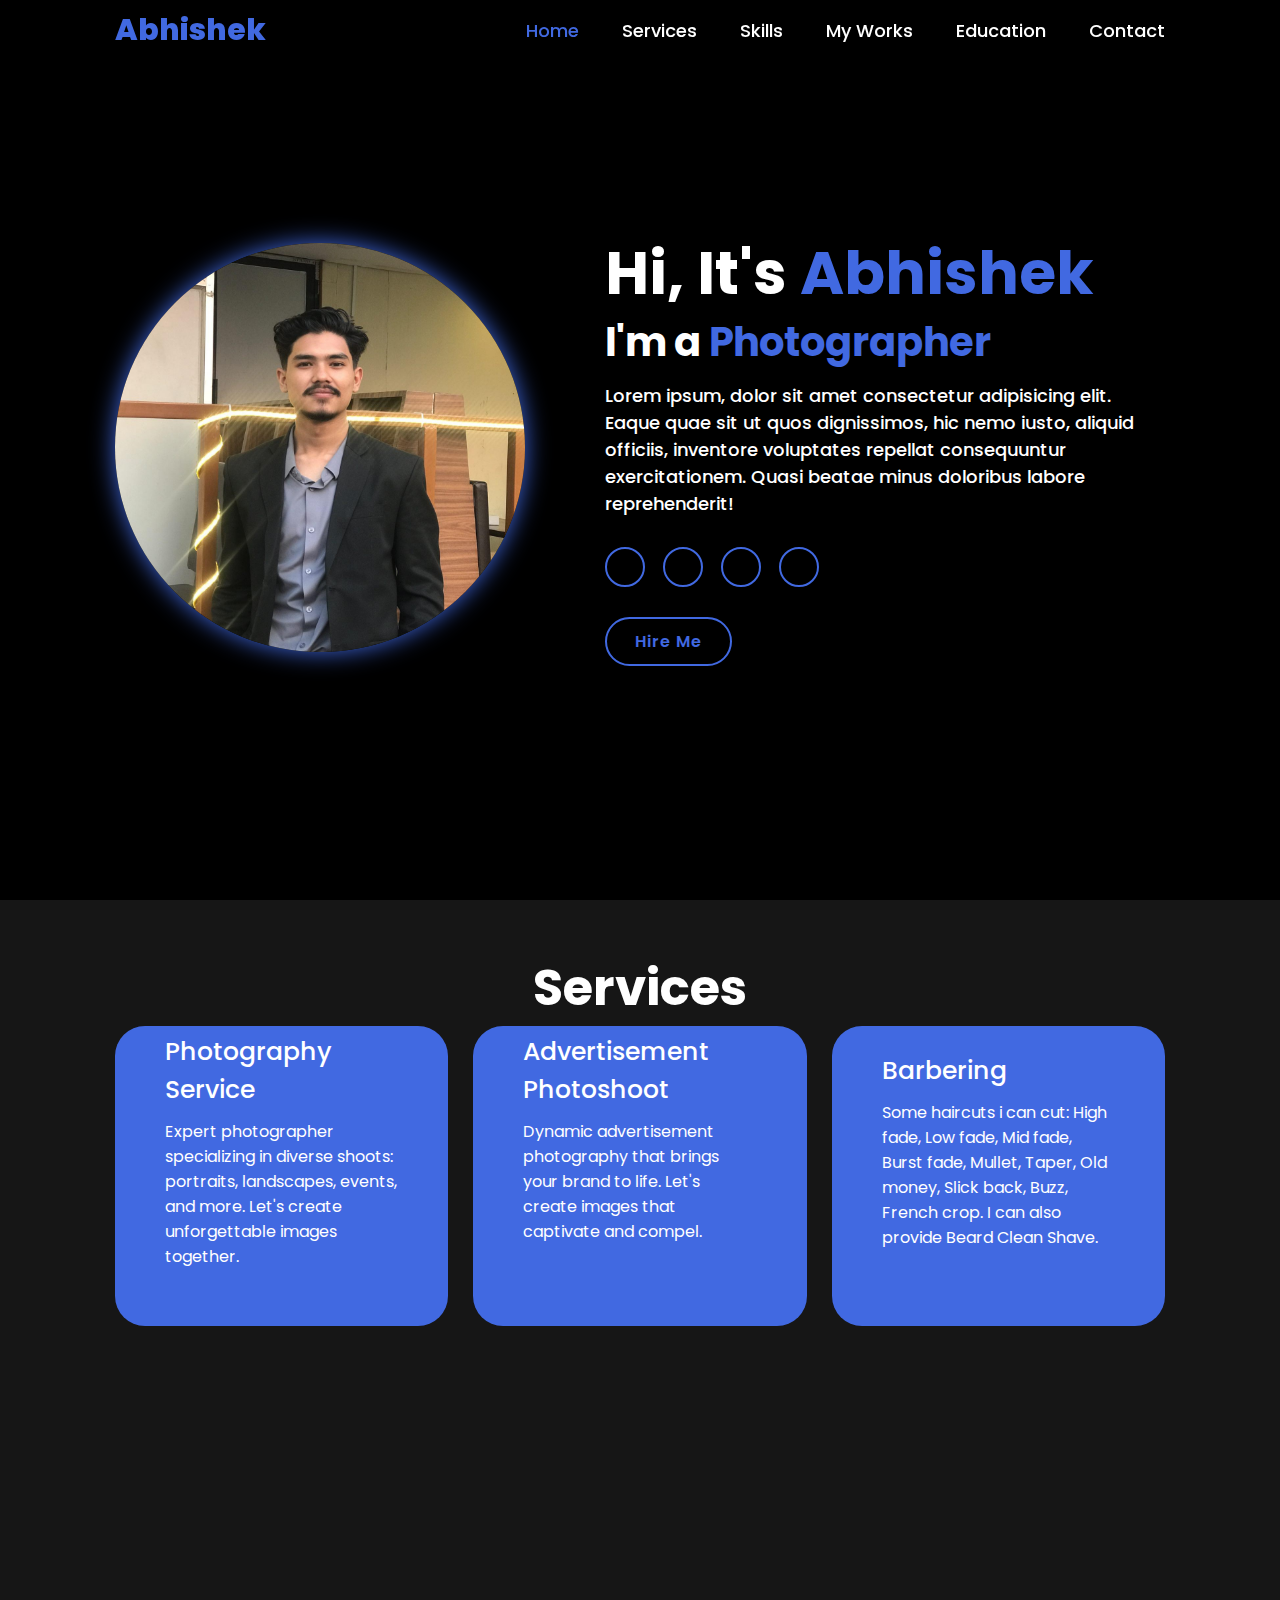
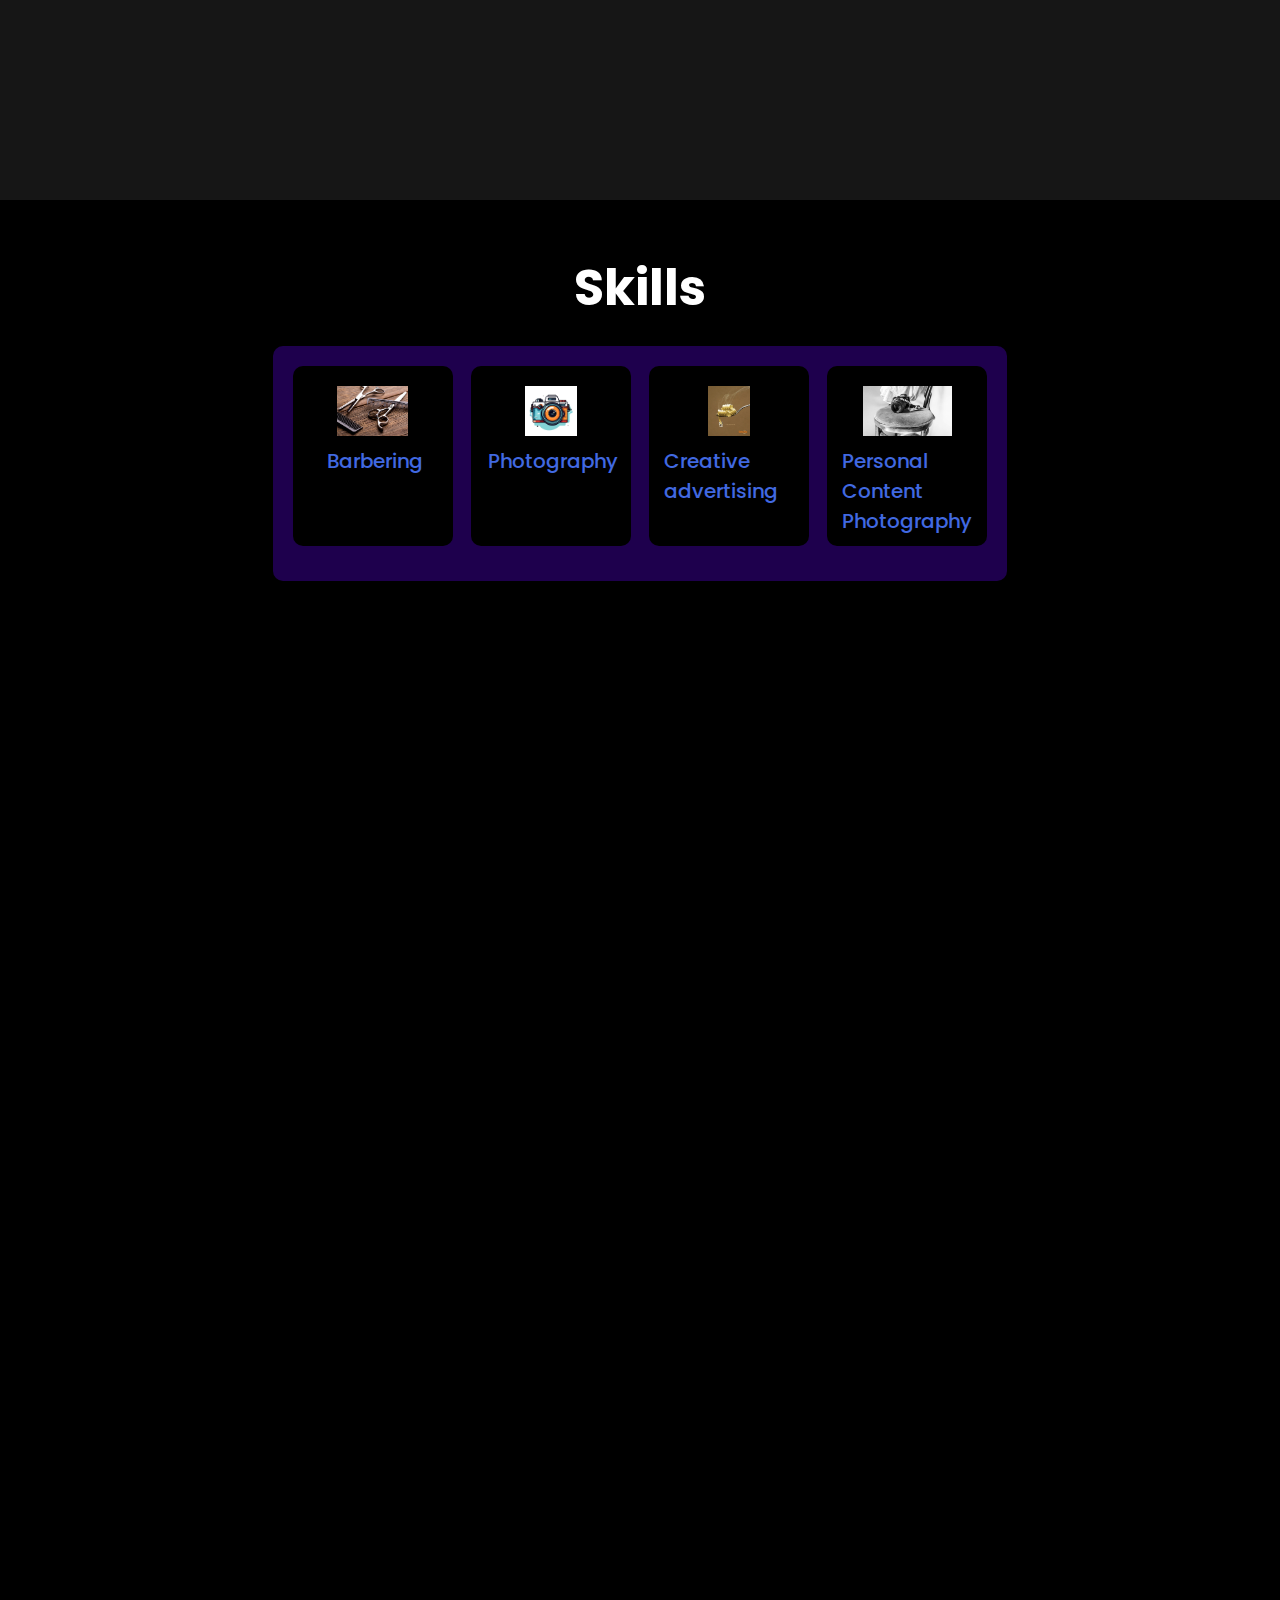
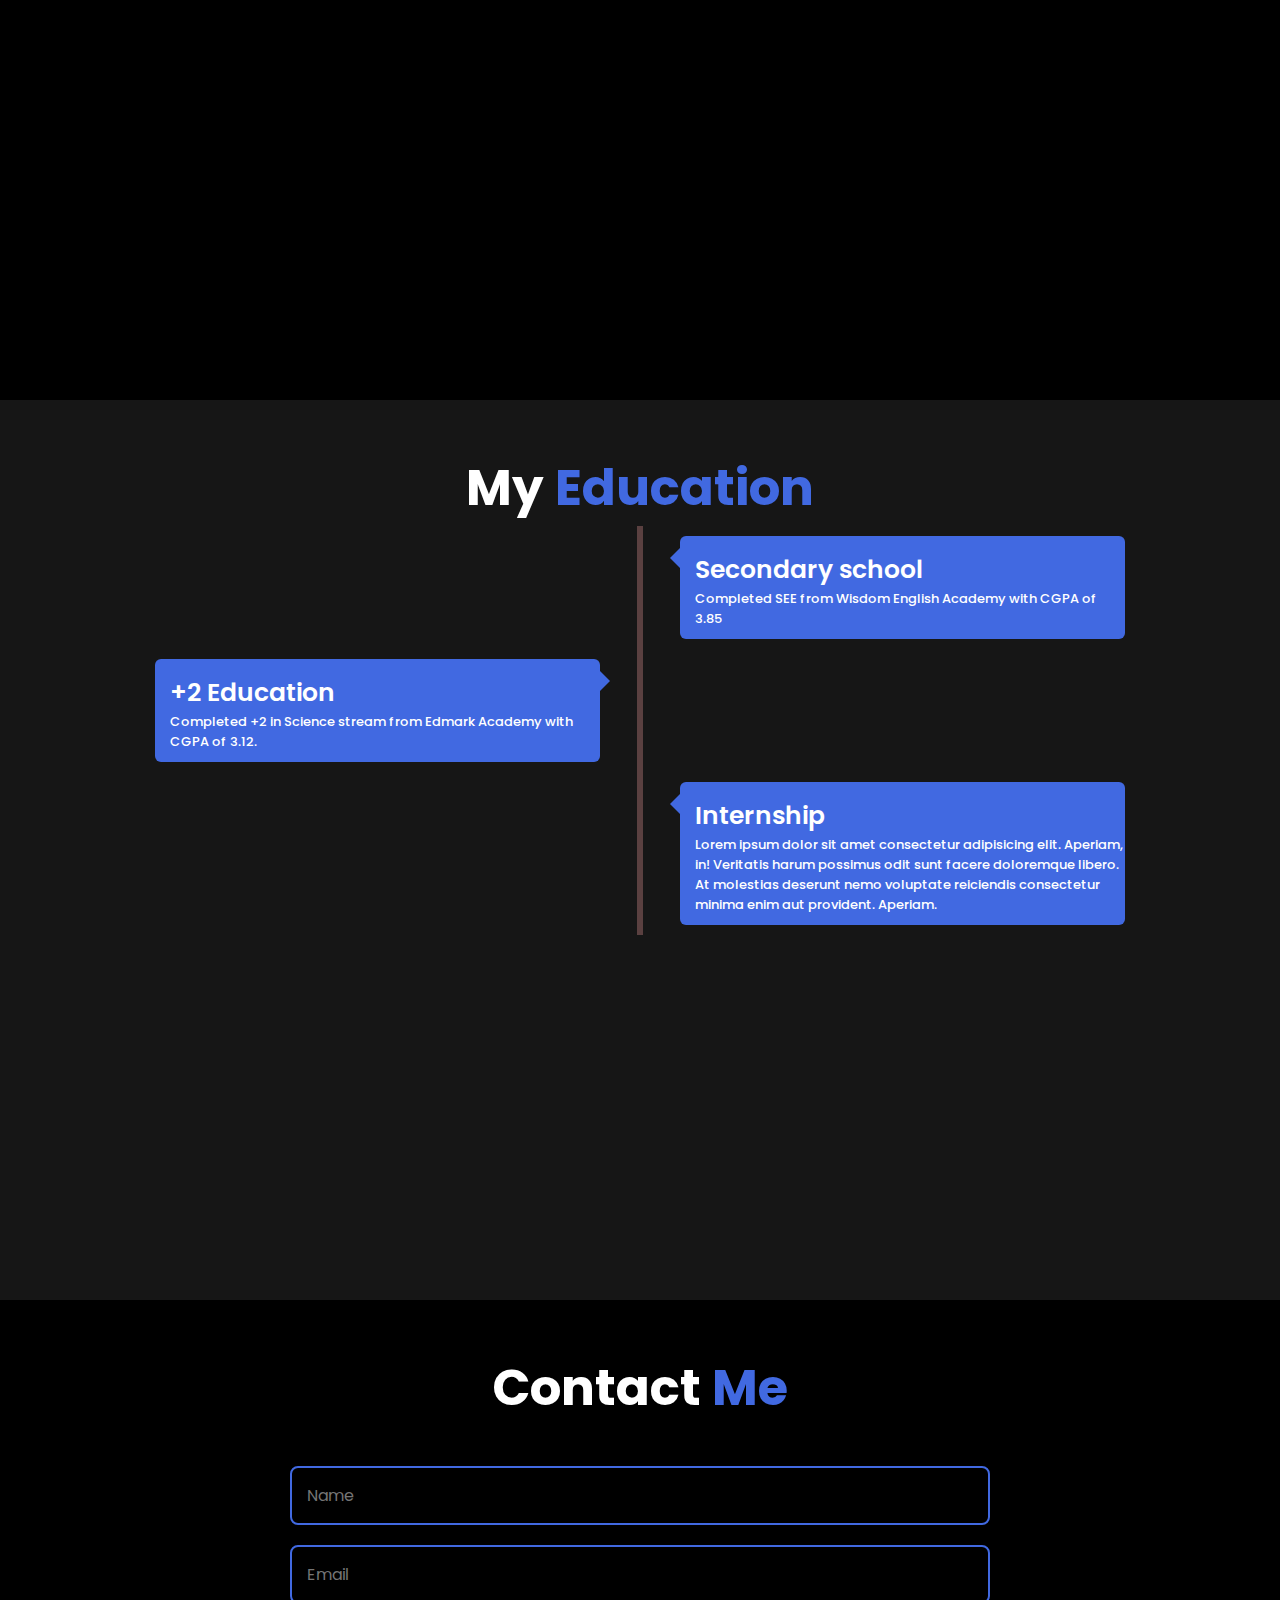
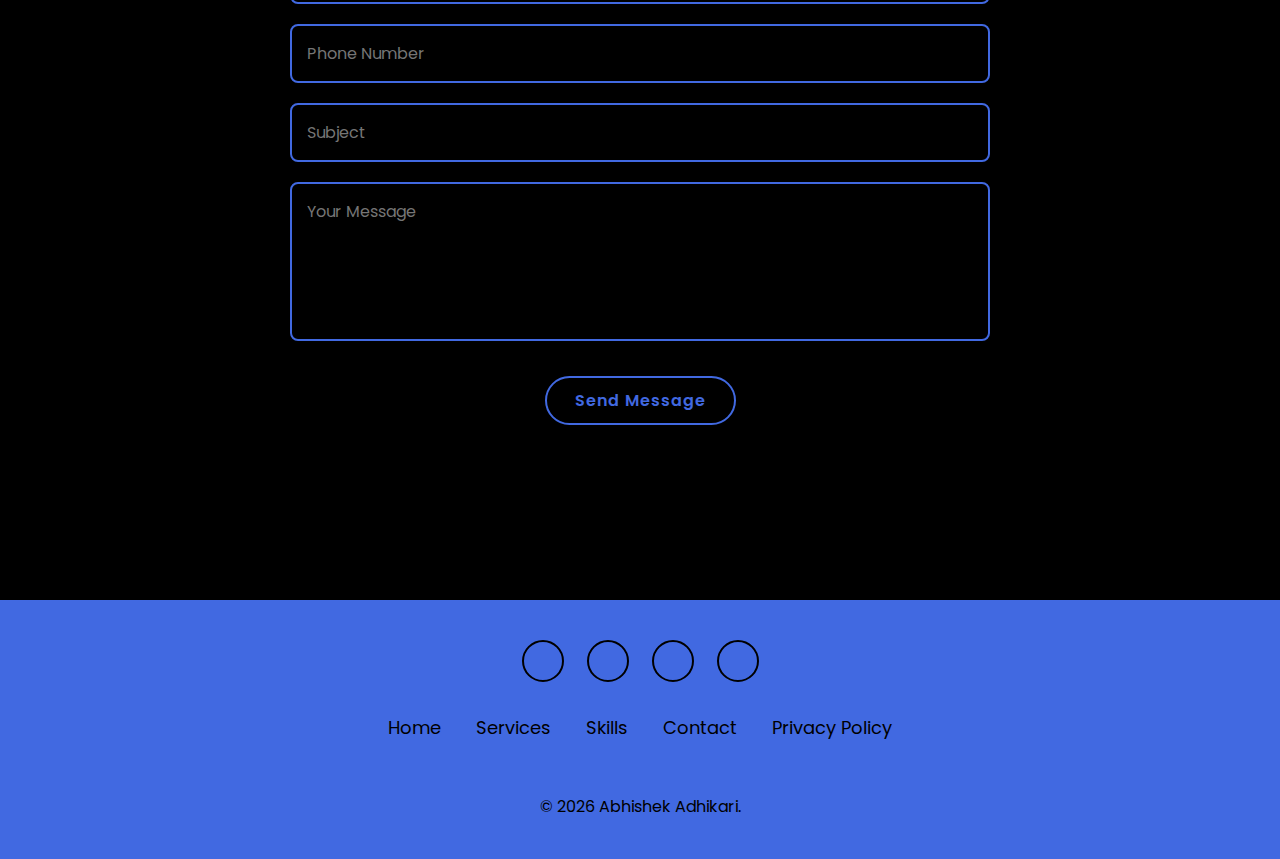
==== commit eec836bb: "Add files via upload" ====
--- a/index.html
+++ b/index.html
@@ -37,10 +37,10 @@
             <p>Lorem ipsum, dolor sit amet consectetur adipisicing elit. Eaque quae sit ut quos dignissimos, hic nemo iusto, aliquid officiis, inventore voluptates repellat consequuntur exercitationem. Quasi beatae minus doloribus labore reprehenderit!</p>
 
             <div class="social-icon">
-                <a href="https://linkedin.com" target="_blank"><i class="fa-brands fa-linkedin"></i></a>
+                <a href="https://www.linkedin.com/in/abhishek-adhikari-4687a1246/?utm_source=share&utm_campaign=share_via&utm_content=profile&utm_medium=android_app" target="_blank"><i class="fa-brands fa-linkedin"></i></a>
                 <a href="https://github.com" target="_blank"><i class="fa-brands fa-github"></i></a>
                 <a href="https://twitter.com" target="_blank"><i class="fa-brands fa-x-twitter"></i></a>
-                <a href="https://instagram.com" target="_blank"><i class="fa-brands fa-instagram"></i></a>
+                <a href="https://www.instagram.com/abhishek_adhikari510?igsh=MThscGlrcmZwdmN6OA%3D%3D" target="_blank"><i class="fa-brands fa-instagram"></i></a>
             </div>
 
             <a href="#" class="btn">Hire Me</a>
@@ -111,52 +111,54 @@
                 </div>
                 <div class="bar">
                     <div class="info">
-                        <img src="#" alt="figma">
-                        <span>Figma</span>
-                    </div>
-                </div>
-                <div class="bar">
-                    <div class="info">
-                        <img src="#" alt="figma">
-                        <span>Figma</span>
-                    </div>
-                </div>
-                <div class="bar">
-                    <div class="info">
-                        <img src="#" alt="figma">
-                        <span>Figma</span>
-                    </div>
-                </div>
-                <div class="bar">
-                    <div class="info">
-                        <img src="#" alt="figma">
-                        <span>Figma</span>
-                    </div>
-                </div>
-                <div class="bar">
-                    <div class="info">
-                        <img src="#" alt="figma">
-                        <span>Figma</span>
-                    </div>
-                </div>
-                <div class="bar">
-                    <div class="info">
-                        <img src="#" alt="figma">
-                        <span>Figma</span>
-                    </div>
-                </div>
-                <div class="bar">
-                    <div class="info">
-                        <img src="#" alt="figma">
-                        <span>Figma</span>
-                    </div>
-                </div>
-                <div class="bar">
-                    <div class="info">
-                        <img src="#" alt="figma">
-                        <span>Figma</span>
-                    </div>
-                </div>
+                        <img src="assets/adv.jpg" alt="picture">
+                        <span>Creative advertising</span>
+                    </div>
+                </div>
+                <div class="bar">
+                    <div class="info">
+                        <img src="assets/cam2.jpg" alt="picture">
+                        <span>Personal Content Photography</span>
+                    </div>
+                </div>
+<!--
+                <div class="bar">
+                    <div class="info">
+                        <img src="#" alt="figma">
+                        <span>Figma</span>
+                    </div>
+                </div>
+                <div class="bar">
+                    <div class="info">
+                        <img src="#" alt="figma">
+                        <span>Figma</span>
+                    </div>
+                </div>
+                <div class="bar">
+                    <div class="info">
+                        <img src="#" alt="figma">
+                        <span>Figma</span>
+                    </div>
+                </div>
+                <div class="bar">
+                    <div class="info">
+                        <img src="#" alt="figma">
+                        <span>Figma</span>
+                    </div>
+                </div>
+                <div class="bar">
+                    <div class="info">
+                        <img src="#" alt="figma">
+                        <span>Figma</span>
+                    </div>
+                </div>
+                <div class="bar">
+                    <div class="info">
+                        <img src="#" alt="figma">
+                        <span>Figma</span>
+                    </div>
+                </div>
+            -->   
             </div>
         </div>
     </section>
@@ -173,20 +175,20 @@
             <div class="container right">
                 <div class="content">
                     <div class="tag">
-                        <h2>University</h2>
+                        <h2>Secondary school</h2>
                     </div>
                     <div class="decs">
-                        <p>Lorem ipsum dolor sit amet consectetur adipisicing elit. Aperiam, in! Veritatis harum possimus odit sunt facere doloremque libero. At molestias deserunt nemo voluptate reiciendis consectetur minima enim aut provident. Aperiam.</p>
+                        <p>Completed SEE from Wisdom English Academy with CGPA of 3.85</p>
                     </div>
                 </div>
             </div>
             <div class="container left">
                 <div class="content">
                     <div class="tag">
-                        <h2>High School</h2>
+                        <h2>+2 Education</h2>
                     </div>
                     <div class="decs">
-                        <p>Lorem ipsum dolor sit amet consectetur adipisicing elit. Aperiam, in! Veritatis harum possimus odit sunt facere doloremque libero. At molestias deserunt nemo voluptate reiciendis consectetur minima enim aut provident. Aperiam.</p>
+                        <p>Completed +2 in Science stream from Edmark Academy with CGPA of 3.12.</p>
                     </div>
                 </div>
             </div>
@@ -205,26 +207,29 @@
 
     <section class="contact" id="contact">
         <h2 class="heading">Contact <span>Me</span></h2>
-        <form action="">
+        <form action="https://api.web3forms.com/submit" method="post">
+            <input type="hidden" name="access_key" value="882c7f95-5900-4d56-adfe-869ac49bae7a">
             <div class="input-box">
-                <input type="text" name="name" placeholder="Name" required>
-                <input type="email" placeholder="Email" required>
-                <input type="number" placeholder="Phone Number" required>
-                <input type="text" placeholder="Subject">
-            </div>
-            <textarea name="" id="" cols="30" rows="5" placeholder="Your Message"></textarea>
+                <input type="text" name="name" placeholder="Name" class="contact-input" required>
+                <input type="email" name="email" placeholder="Email" class="contact-input" required>
+                <input type="number" name="number" placeholder="Phone Number" class="contact-input" required>
+                <input type="text" name="subject" placeholder="Subject" class="contact-input">
+            </div>
+            <textarea id="" cols="30" rows="5" name="message" required placeholder="Your Message" class="contact-input"></textarea>
+            <input type="hidden" name="redirect" value="https://youtube.com">
+
             <input type="submit" value="Send Message" class="btn">
         </form>
     </section>
 
     <footer class="footer">
         <div class="social">
-            <a href="#" target="_blank"><i class="fa-brands fa-linkedin"></i></a>
+            <a href="https://www.linkedin.com/in/abhishek-adhikari-4687a1246/?utm_source=share&utm_campaign=share_via&utm_content=profile&utm_medium=android_app" target="_blank"><i class="fa-brands fa-linkedin"></i></a>
             <a href="#" target="_blank"><i class="fa-brands fa-github"></i></a>
             <a href="#" target="_blank"><i class="fa-brands fa-x-twitter"></i></a>
-            <a href="#" target="_blank"><i class="fa-brands fa-instagram"></i></a>
-        </div>
-        <ulghit class="list">
+            <a href="https://www.instagram.com/abhishek_adhikari510?igsh=MThscGlrcmZwdmN6OA%3D%3D" target="_blank"><i class="fa-brands fa-instagram"></i></a>
+        </div>
+        <ul class="list">
             <li><a href="#home">Home</a></li>
             <li><a href="#services">Services</a></li>
             <li><a href="#skills">Skills</a></li>
--- a/assets/css/styles.css
+++ b/assets/css/styles.css
@@ -418,7 +418,7 @@
 
 .skills .container .row {
     display: grid;
-    grid-template-columns: repeat(5, 1fr);
+    grid-template-columns: repeat(4, 1fr);
     flex-wrap: wrap;
     gap: 1.8rem;
 }
@@ -674,7 +674,6 @@
     bottom: 0;
     width: 100%;
     padding: 40px 0;
-    height: 22rem;
     background-color: var(--main-color);
 }
 
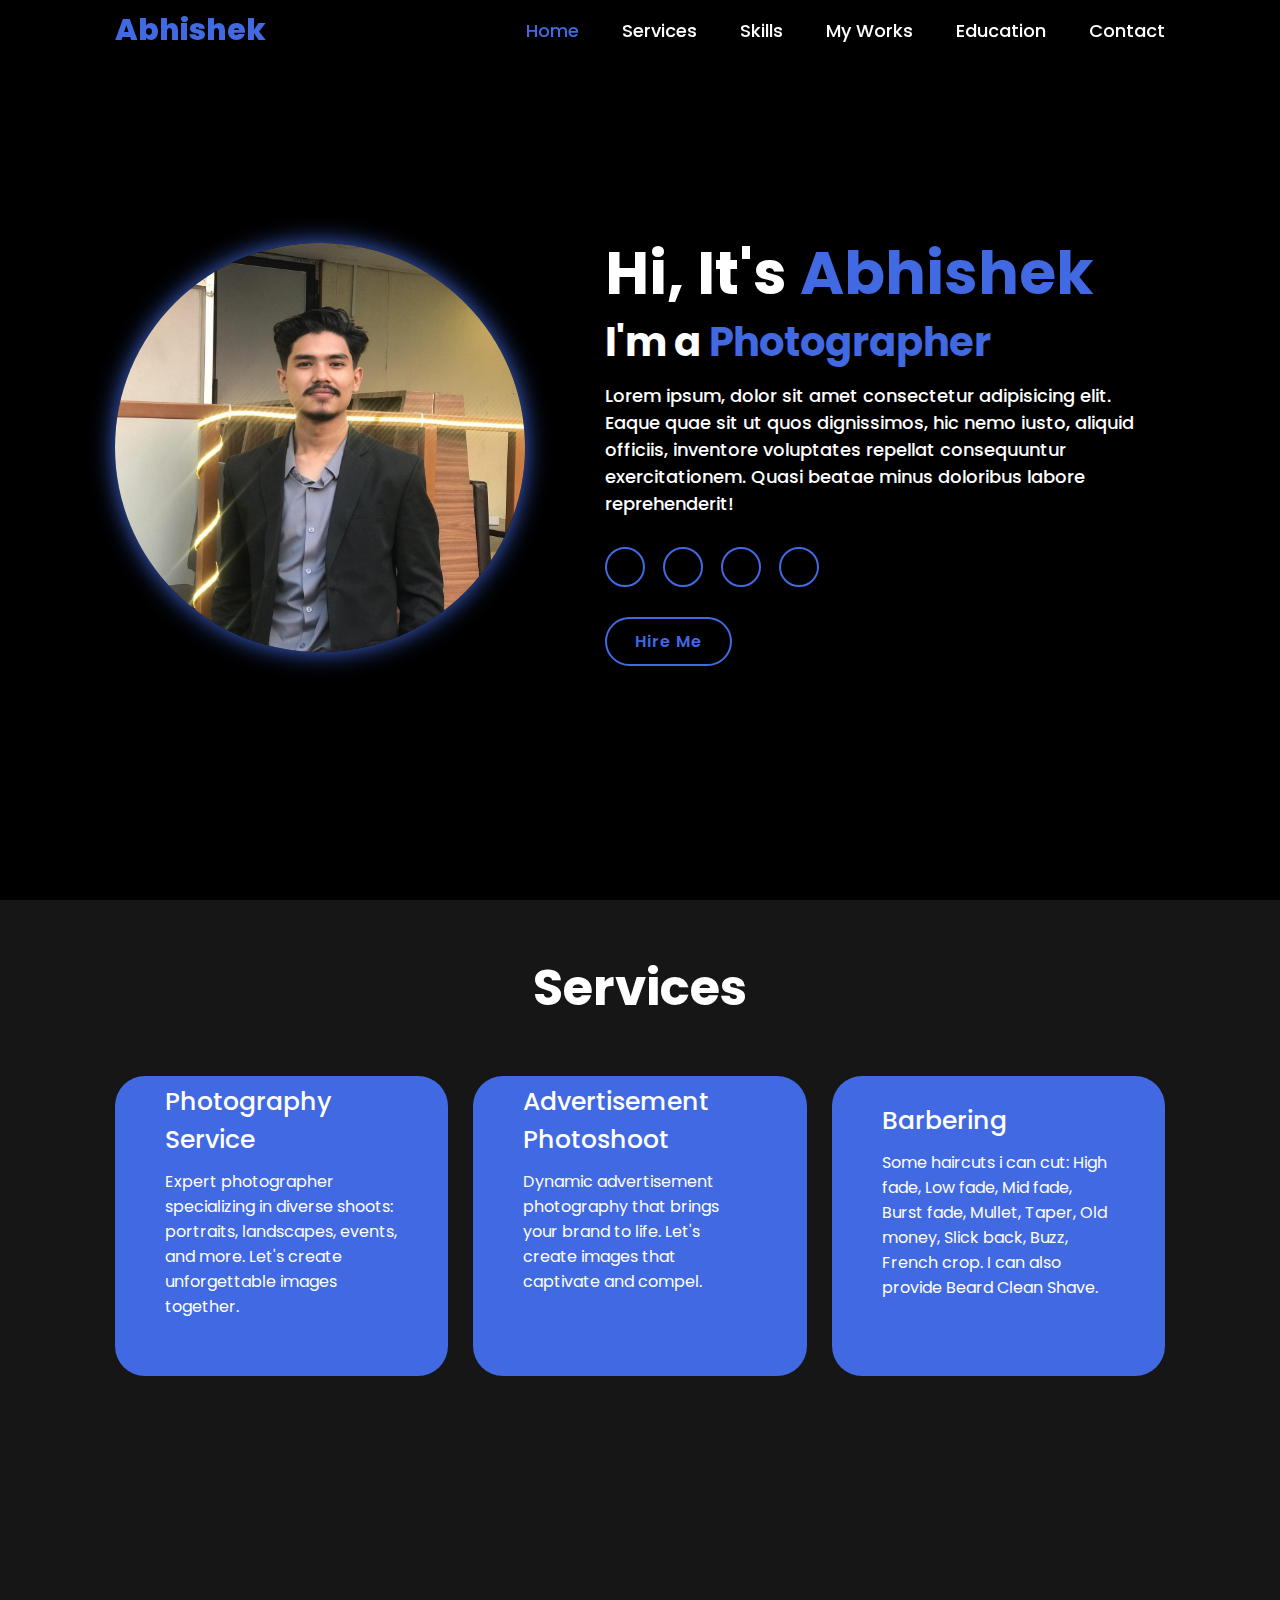
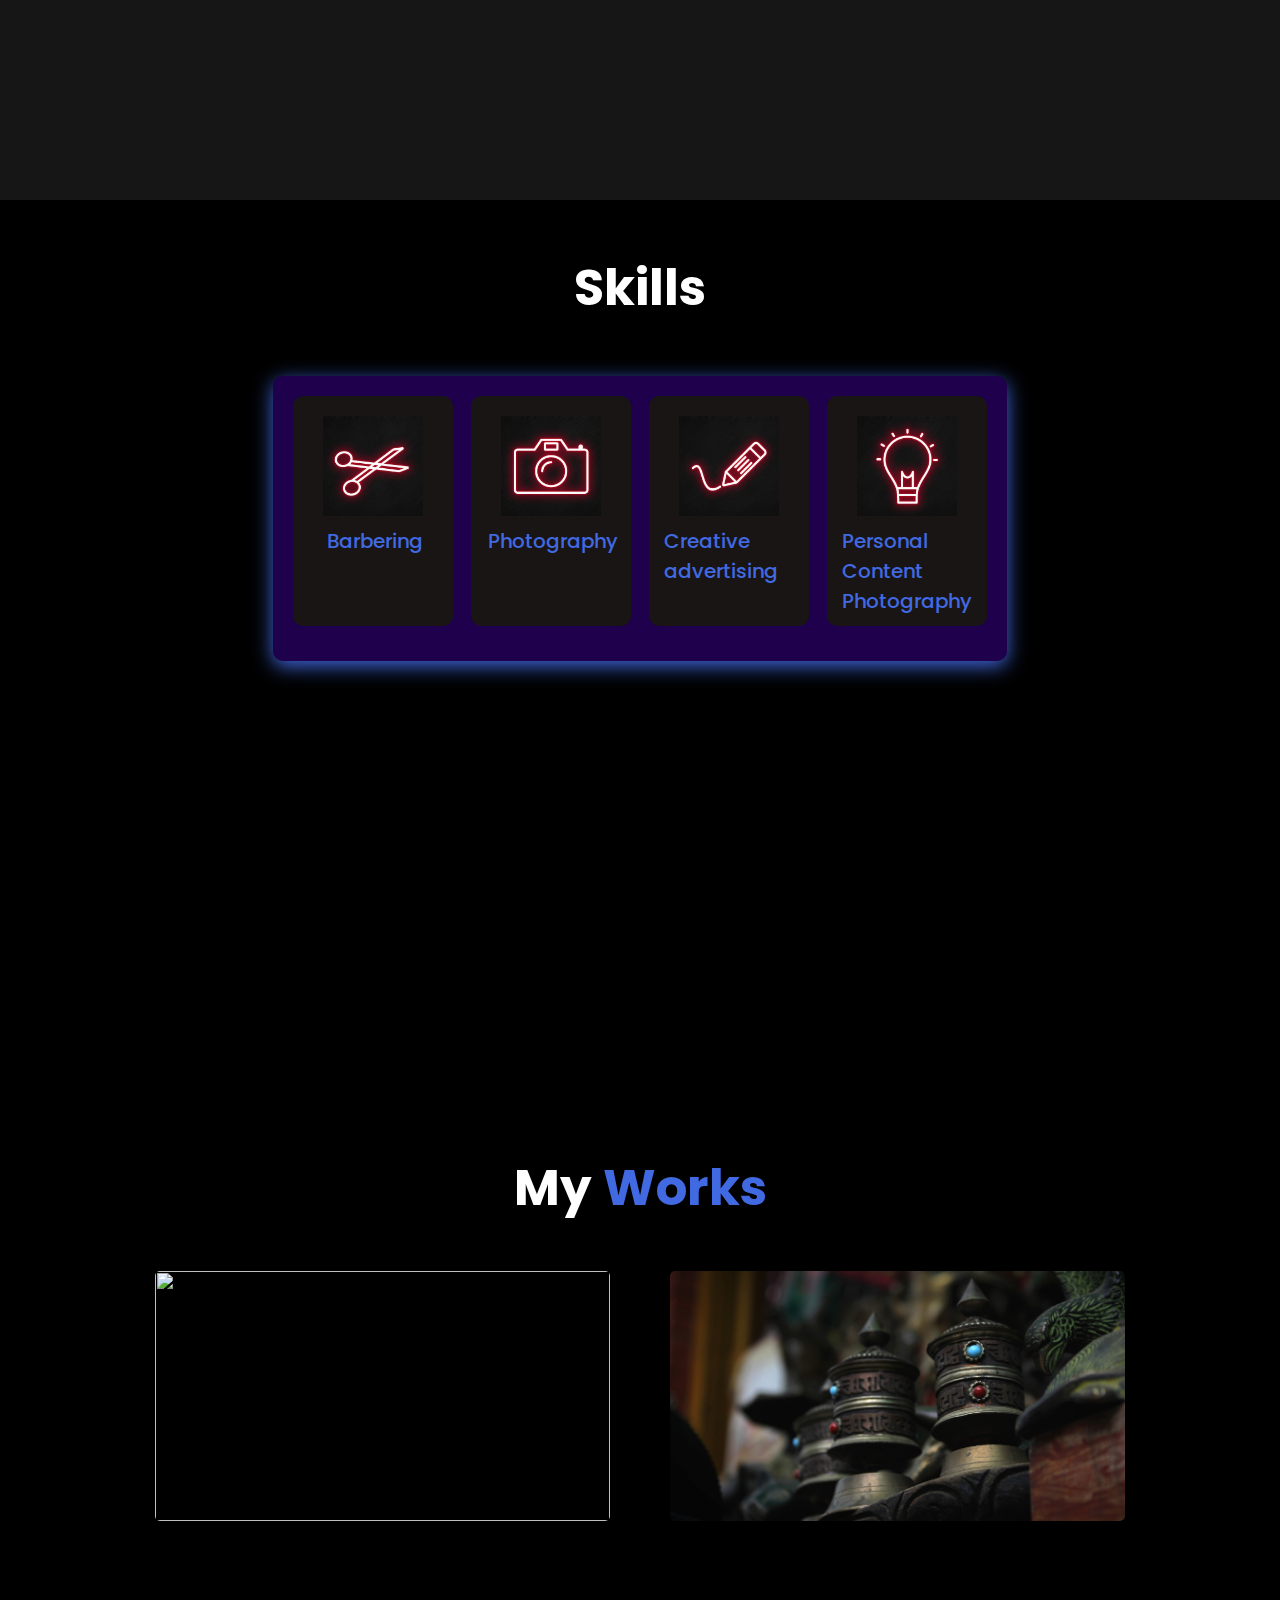
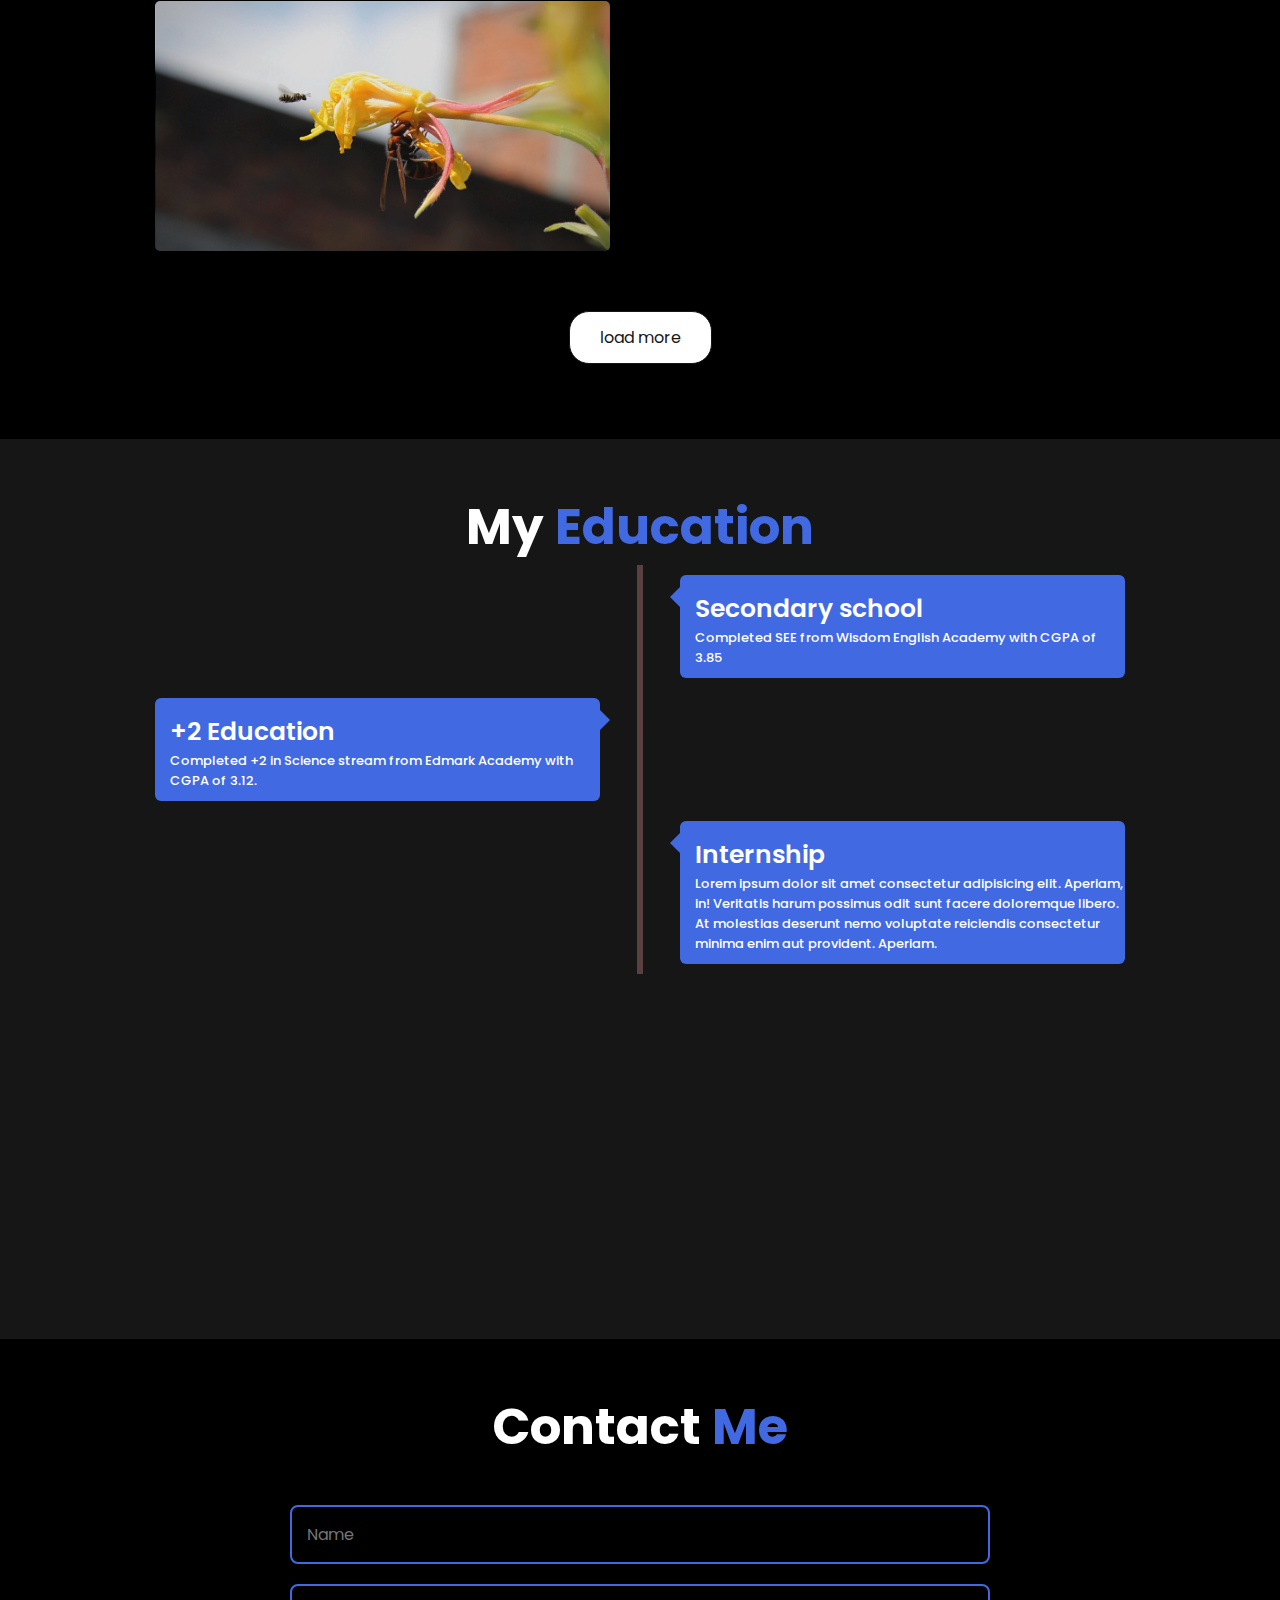
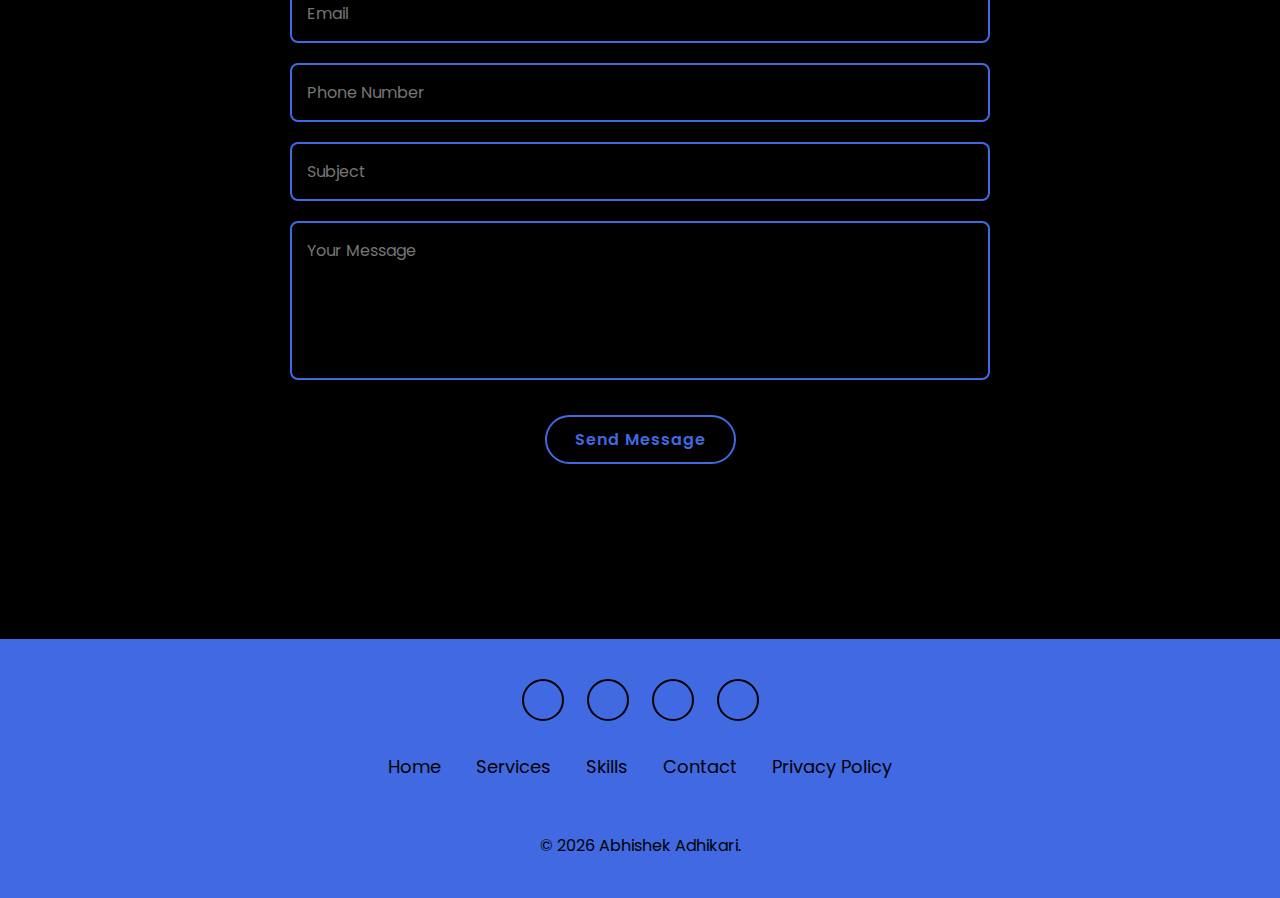
==== commit 5cc43620: "Add files via upload" ====
--- a/index.html
+++ b/index.html
@@ -29,7 +29,7 @@
 
     <section class="home" id="home">
         <div class="home-img">
-            <img src="assets/Profile.jpg" alt="profile">
+            <img src="assets/img/Profile.jpg" alt="profile">
         </div>
         <div class="home-content">
             <h1>Hi, It's <span>Abhishek</span></h1>
@@ -99,25 +99,25 @@
             <div class="row" id="skillsContainer">
                 <div class="bar">
                     <div class="info">
-                        <img src="assets/scissor.png" alt="scissor">
+                        <img src="assets/img/1.jpg" alt="scissor">
                         <span>Barbering</span>
                     </div>
                 </div>
                 <div class="bar">
                     <div class="info">
-                        <img src="assets/cam.jpg" alt="camera">
+                        <img src="assets/img/2.jpg" alt="camera">
                         <span>Photography</span>
                     </div>
                 </div>
                 <div class="bar">
                     <div class="info">
-                        <img src="assets/adv.jpg" alt="picture">
+                        <img src="assets/img/3.jpg" alt="picture">
                         <span>Creative advertising</span>
                     </div>
                 </div>
                 <div class="bar">
                     <div class="info">
-                        <img src="assets/cam2.jpg" alt="picture">
+                        <img src="assets/img/4.jpg" alt="picture">
                         <span>Personal Content Photography</span>
                     </div>
                 </div>
@@ -164,9 +164,70 @@
     </section>
 
     <section class="works" id="works">
-        <div class="gallery">
-
-        </div>
+        <h2 class="heading">My <span>Works</span></h2>
+        <div class="work-box">
+
+            <div class="box-container">
+         
+               <div class="box">
+                  <div class="image">
+                     <img src="assets/img/img-1.jpg" alt="">
+                  </div>
+               </div>
+         
+               <div class="box">
+                  <div class="image">
+                     <img src="assets/img/img-2.jpg" alt="">
+                  </div>
+               </div>
+         
+               <div class="box">
+                  <div class="image">
+                     <img src="assets/img/img-3.jpg" alt="">
+                  </div>
+                  </div>
+         
+               <div class="box">
+                  <div class="image">
+                     <img src="assets/img/img-4.jpg" alt="">
+                  </div>
+                </div>
+         
+               <div class="box">
+                  <div class="image">
+                     <img src="assets/img/img-5.jpg" alt="">
+                  </div>
+                </div>
+         
+               <div class="box">
+                  <div class="image">
+                     <img src="assets/img/img-6.jpg" alt="">
+                  </div>
+               </div>
+         
+               <div class="box">
+                  <div class="image">
+                     <img src="assets/img/img-7.jpg" alt="">
+                  </div>
+               </div>
+         
+               <div class="box">
+                  <div class="image">
+                     <img src="assets/img/img-8.jpg" alt="">
+                  </div>
+               </div>
+         
+               <div class="box">
+                  <div class="image">
+                     <img src="assets/img/img-9.jpg" alt="">
+                  </div>
+               </div>
+         
+            </div>
+         
+            <div id="load-more"> load more </div>
+         
+         </div>
     </section>
 
     <section class="education" id="education">
@@ -208,7 +269,7 @@
     <section class="contact" id="contact">
         <h2 class="heading">Contact <span>Me</span></h2>
         <form action="https://api.web3forms.com/submit" method="post">
-            <input type="hidden" name="access_key" value="882c7f95-5900-4d56-adfe-869ac49bae7a">
+            <input type="hidden" name="access_key" value="ba9951ce-2b9c-4049-bfb6-b9224386b8e9">
             <div class="input-box">
                 <input type="text" name="name" placeholder="Name" class="contact-input" required>
                 <input type="email" name="email" placeholder="Email" class="contact-input" required>
@@ -216,10 +277,15 @@
                 <input type="text" name="subject" placeholder="Subject" class="contact-input">
             </div>
             <textarea id="" cols="30" rows="5" name="message" required placeholder="Your Message" class="contact-input"></textarea>
-            <input type="hidden" name="redirect" value="https://youtube.com">
-
-            <input type="submit" value="Send Message" class="btn">
+
+            <input type="submit" value="Send Message" class="btn" onclick="openPopup()">
         </form>
+        <div class="popup" id="popup">
+            <img src="assets/img/tick.png">
+            <h2>Thank you</h2>
+            <p>Your details have been successfully submitted.</p>
+            <button type="button" onclick="closePopup()">OK</button>
+        </div>
     </section>
 
     <footer class="footer">
@@ -243,5 +309,6 @@
 
 <script src="https://cdnjs.cloudflare.com/ajax/libs/wow/1.1.2/wow.min.js" integrity="sha512-Eak/29OTpb36LLo2r47IpVzPBLXnAMPAVypbSZiZ4Qkf8p/7S/XRG5xp7OKWPPYfJT6metI+IORkR5G8F900+g==" crossorigin="anonymous" referrerpolicy="no-referrer"></script>
 <script src="assets/script/script.js"></script>
+<script src="assets/script/load.js"></script>
 </body>
 </html>--- a/assets/css/styles.css
+++ b/assets/css/styles.css
@@ -234,66 +234,6 @@
     color: var(--main-color);
 }
 
-/*
-.typing-text span::before {
-    content: 'Software Developer';
-    color: var(--main-color);
-    animation: words 20s infinite;
-}
-
-.typing-text span::after {
-    content: '';
-    background: var(--bg-color);
-    position: absolute;
-    width: calc(100% + 8px);
-    height: 100%;
-    border-left: 3px solid var(--bg-color);
-    right: -8px;
-    animation: cursor 0.6s infinite, typing 20s steps(14) infinite;
-}
-
-@keyframes cursor {
-    to {
-        border-left: 3px solid var(--main-color);
-    }
-}
-
-@keyframes words {
-    0%, 20% {
-        content: 'Web Developer';
-    }
-    21%, 40% {
-        content: 'Software Developer';
-    }
-    41%, 60% {
-        content: 'Web Designer';
-    }
-    61%, 80% {
-        content: 'Photographer';
-    }
-    81%, 100% {
-        content: 'Youtuber';
-    }
-}
-
-@keyframes typing{
-    10%, 15%,
-    30%, 35%,
-    50%, 55%,
-    70%, 75%,
-    90%, 95% {
-        width: 0;
-    }
-
-    5%, 20%,
-    25%, 40%,
-    45%, 60%,
-    65%, 80%, 85% {
-        width: calc(100% + 8px);
-    }
-}
-*/
-
 @media (max-width:1000px) {
     .home {
         gap: 4rem;
@@ -336,6 +276,7 @@
 }
 
 .services-container {
+    margin-top: 5rem;
     display: grid;
     align-items: center;
     grid-template-columns: repeat(3, 1fr);
@@ -396,6 +337,7 @@
     }
 
     .services-container {
+        margin-top: 0;
         grid-template-columns: repeat(1, 1fr);
     }
 }
@@ -413,7 +355,8 @@
     padding: 2rem;
     width: 70%;
     margin: auto;
-    margin-top: 2rem;
+    margin-top: 5rem;
+    box-shadow: 0 5px 20px var(--main-color);
 }
 
 .skills .container .row {
@@ -427,7 +370,7 @@
     margin-bottom: 15px;
     padding: 10px;
     border-radius: 1rem;
-    background: var(--bg-color);
+    background: #191514;
     cursor: pointer;
     transition: 0.3s ease;
 }
@@ -446,7 +389,7 @@
 }
 
 .skills .container .bar .info img {
-    height: 5rem;
+    height: 10rem;
     width: auto;
 }
 
@@ -456,7 +399,7 @@
     margin-left: 0.5rem;
 }
 
-@media screen and (max-width:600px) {
+@media screen and (max-width:895px) {
     .skills .container {
         margin: 0;
         padding: 0;
@@ -473,7 +416,101 @@
         margin-top: 5px;
         width: 100%;
     }
-}
+
+    .skills .container .bar .info img {
+        height: 5rem;
+        width: auto;
+    }
+}
+
+/*  Work Section*/
+.work-box{
+    max-width: 1200px;
+    margin: 0 auto;
+    text-align: center;
+    padding:25px 20px;
+}
+
+.work-box .box-container{
+    display: grid;
+    grid-template-columns: repeat(auto-fit, minmax(350px, 1fr));
+    gap:20px;
+}
+  
+.work-box .box-container .box{
+    background-color: var(--bg-color);
+    padding:20px;
+    border-radius: 5px;
+    box-shadow: 0 5px 10px rgba(0,0,0,.2);
+    display: none;
+}
+  
+.work-box .box-container .box:nth-child(1),
+.work-box .box-container .box:nth-child(2),
+.work-box .box-container .box:nth-child(3){
+    display: inline-block;
+}
+  
+.work-box .box-container .box .image{
+    margin-bottom: 20px;
+    overflow: hidden;
+    height: 250px;
+    border-radius: 5px;
+}
+  
+.work-box .box-container .box .image img{
+    height: 100%;
+    width: 100%;
+    object-fit: cover;
+    transition: 0.3s ease;
+}
+  
+.work-box .box-container .box:hover .image img{
+    transform: scale(1.1);
+}
+  
+#load-more{
+    margin-top: 20px;
+    display: inline-block;
+    padding:13px 30px;
+    border:1px solid var(--second-bg-color);
+    border-radius: 2rem;
+    color: var(--second-bg-color);
+    font-size: 16px;
+    background-color: #fff;
+    cursor: pointer;
+    transition: 0.3s ease;
+}
+  
+#load-more:hover{
+    background-color: var(--main-color);
+    border-color: var(--main-color);
+    color:#fff;
+}
+  
+@media (max-width:450px){  
+    .work-box .heading{
+      font-size: 25px;
+    }
+  
+    .work-box .box-container{
+      grid-template-columns: 1fr;
+    }
+  
+    .work-box .box-container .box .image{
+      height: 200px;
+    }
+  
+    .work-box .box-container .box .content p{
+      font-size: 12px;
+    }
+  
+    .work-box .box-container .box .content .icons span{
+      font-size: 12px;
+    }
+  
+}
+
 
 /*  Education Section   */
 
@@ -667,6 +704,59 @@
     margin-top: 2rem;
 }
 
+/**/
+.popup {
+    width: 400px;
+    background: var(--second-bg-color);
+    border-radius: 6px;
+    position: absolute;
+    top: 0;
+    left: 50%;
+    transform: translate(-50%,-50%) scale(0.1);
+    text-align: center;
+    padding: 0 30px 30px;
+    color: var(--main-color);
+    visibility: hidden;
+    transition: transform 0.6s, top 0.6s;
+}
+
+.open-popup {
+    top: 50%;
+    transform: translate(-50%,-50%) scale(1);
+    visibility: visible;
+}
+
+
+.popup img {
+    width: 200px;
+    margin-top: -50px;
+    border-radius: 50%;
+}
+
+.popup h2 {
+    font-size: 38px;
+    font-weight: 500;
+    margin: 30px 0 10px;
+}
+
+.popup button {
+    width: 100%;
+    margin-top: 50px;
+    padding: 10px 0;
+    background: var(--main-color);
+    color: var(--text-color);
+    border: 0;
+    outline: none;
+    font-size: 18px;
+    border-radius: 4px;
+    cursor: pointer;
+    transition: 0.6s ease-in-out;
+}
+
+.popup button:hover {
+    box-shadow: 0 0 25px var(--main-color);
+}
+
 /*  Footer Section  */
 
 .footer {
@@ -761,4 +851,5 @@
     .services-container {
         grid-template-columns: repeat(1, 1fr);
     }
-}+}
+
